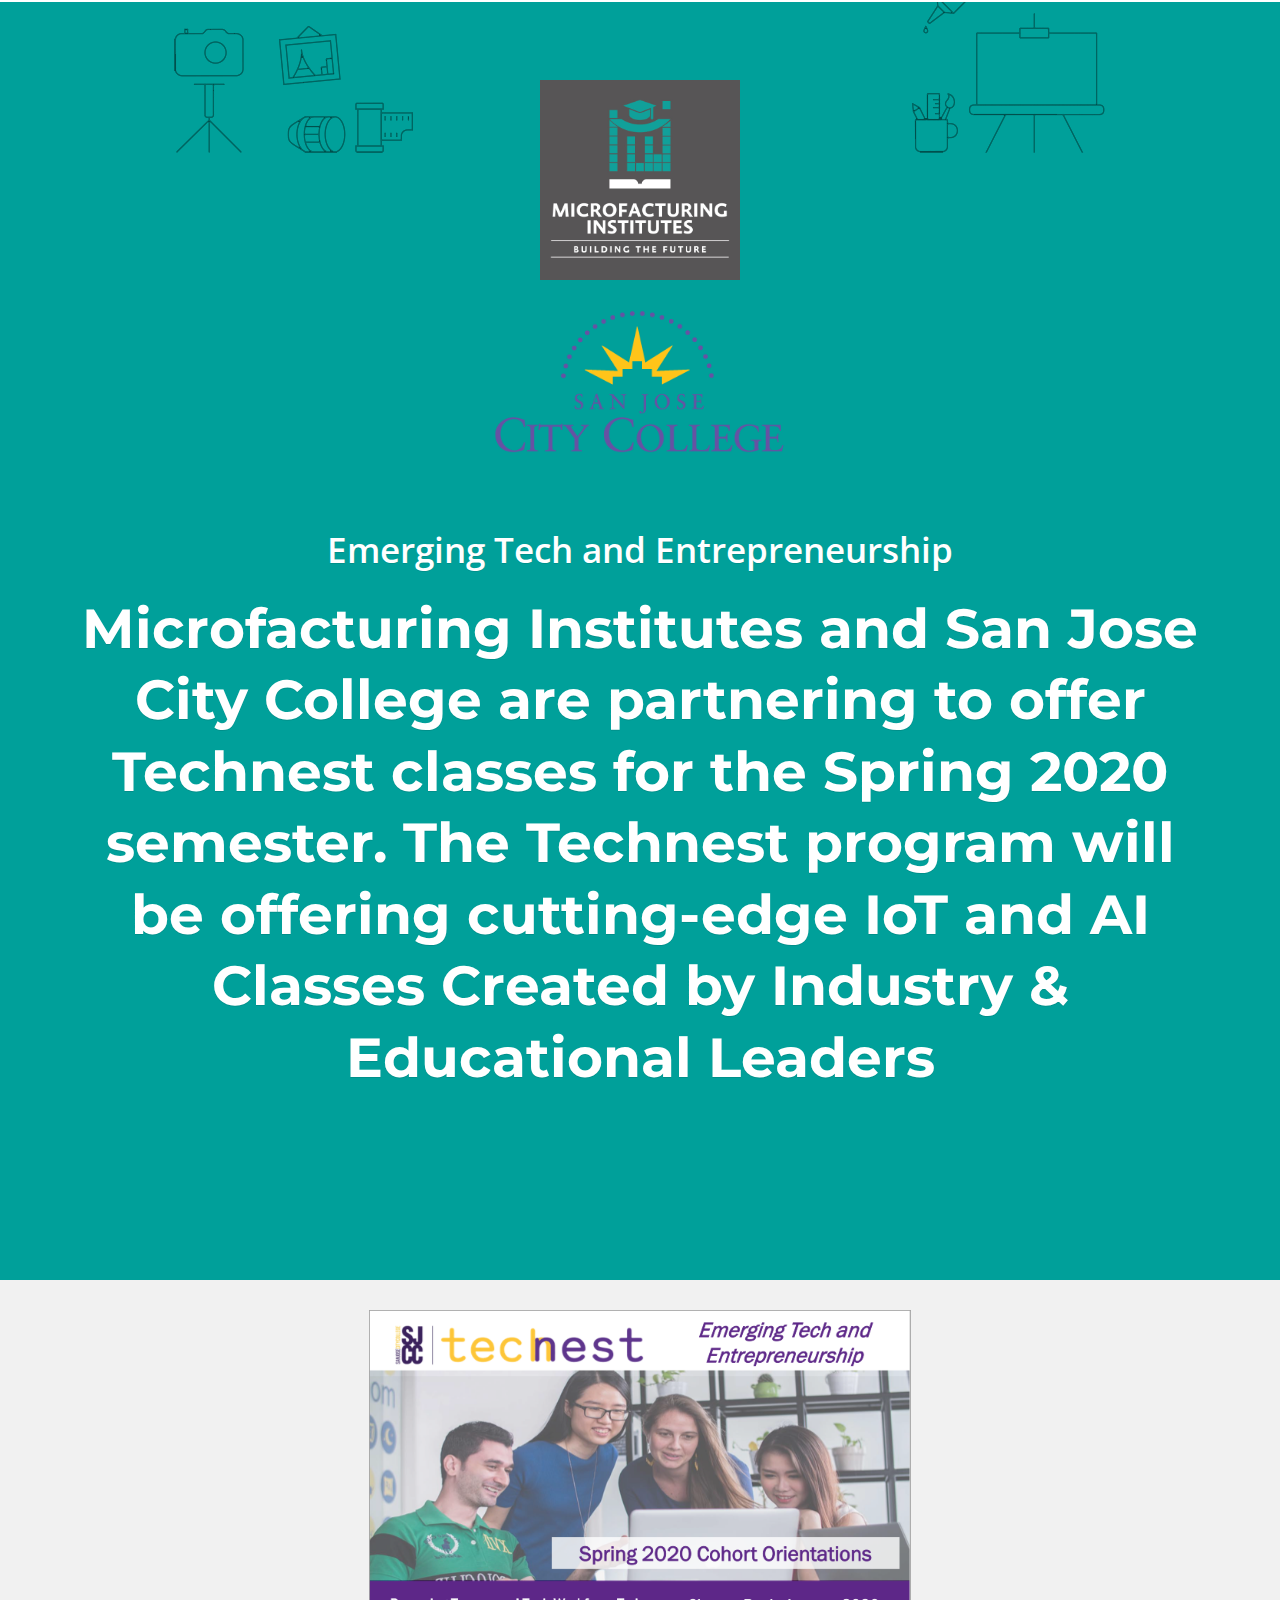
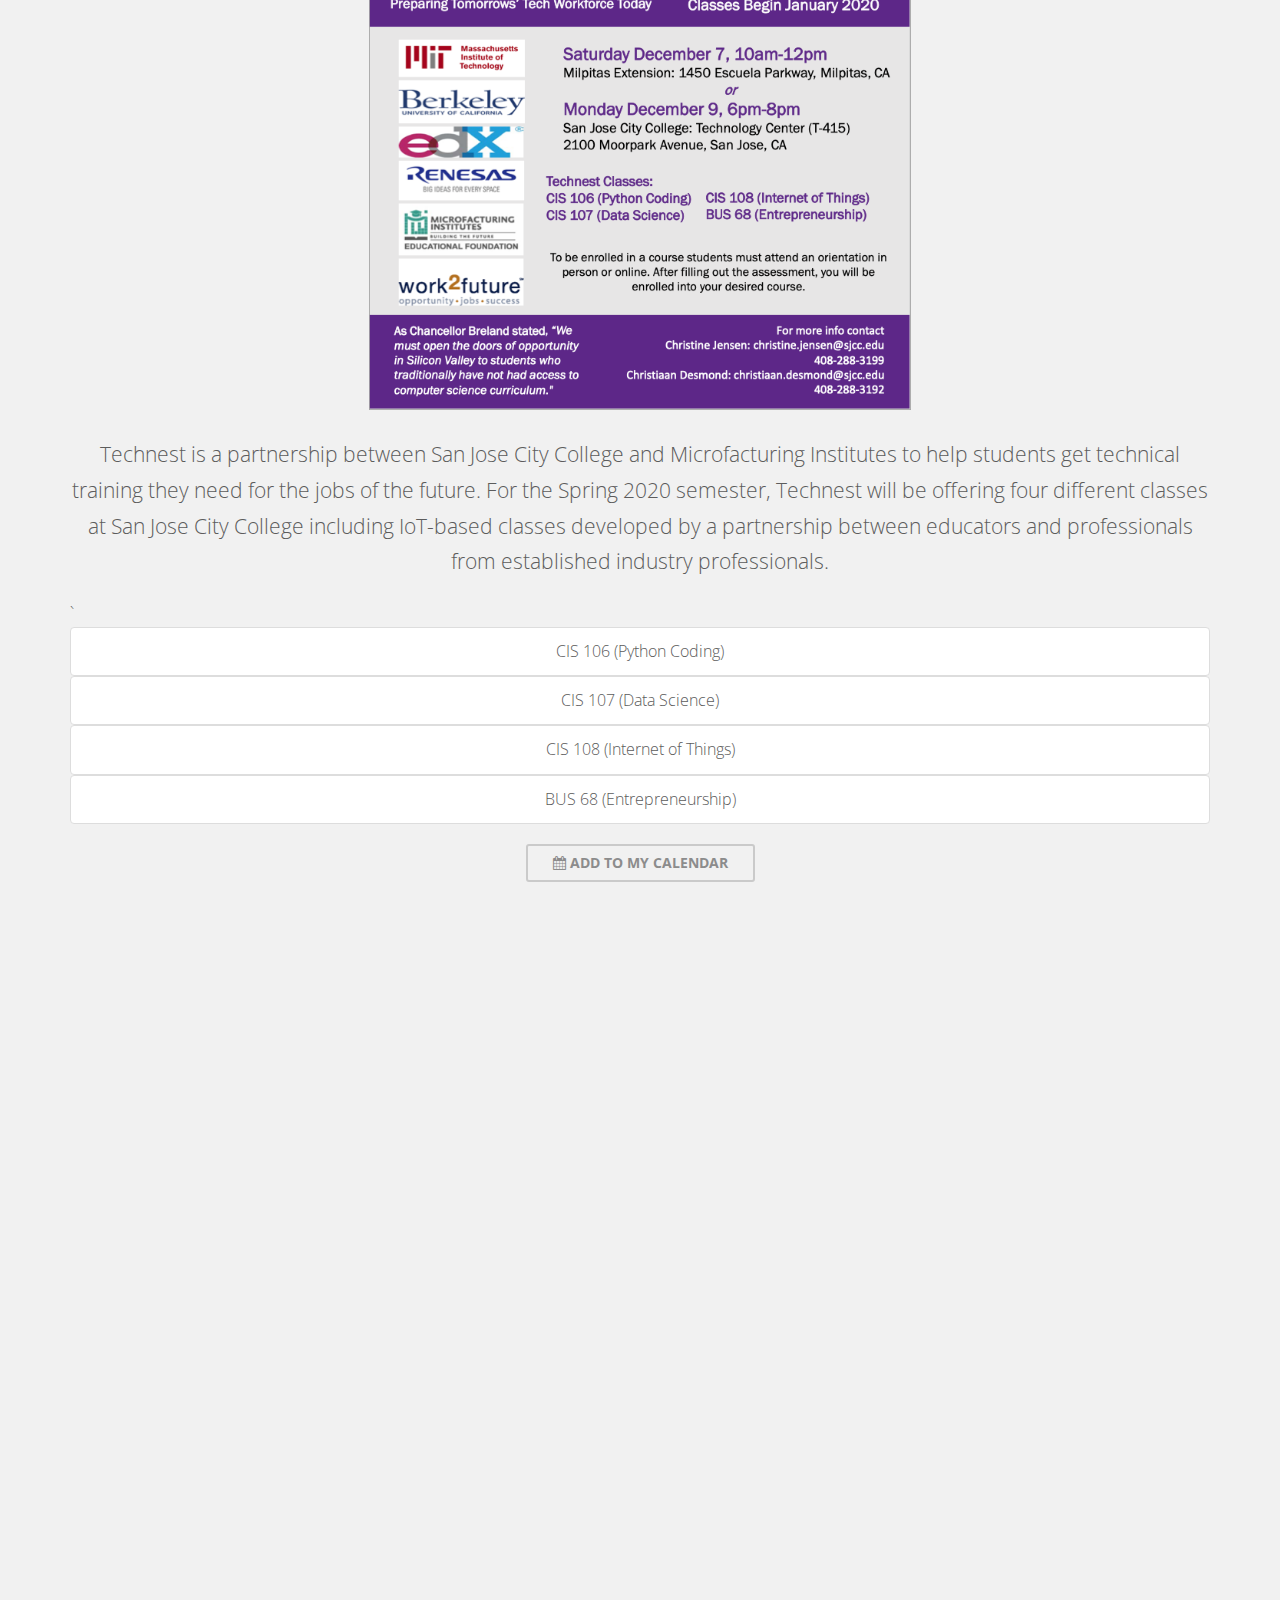
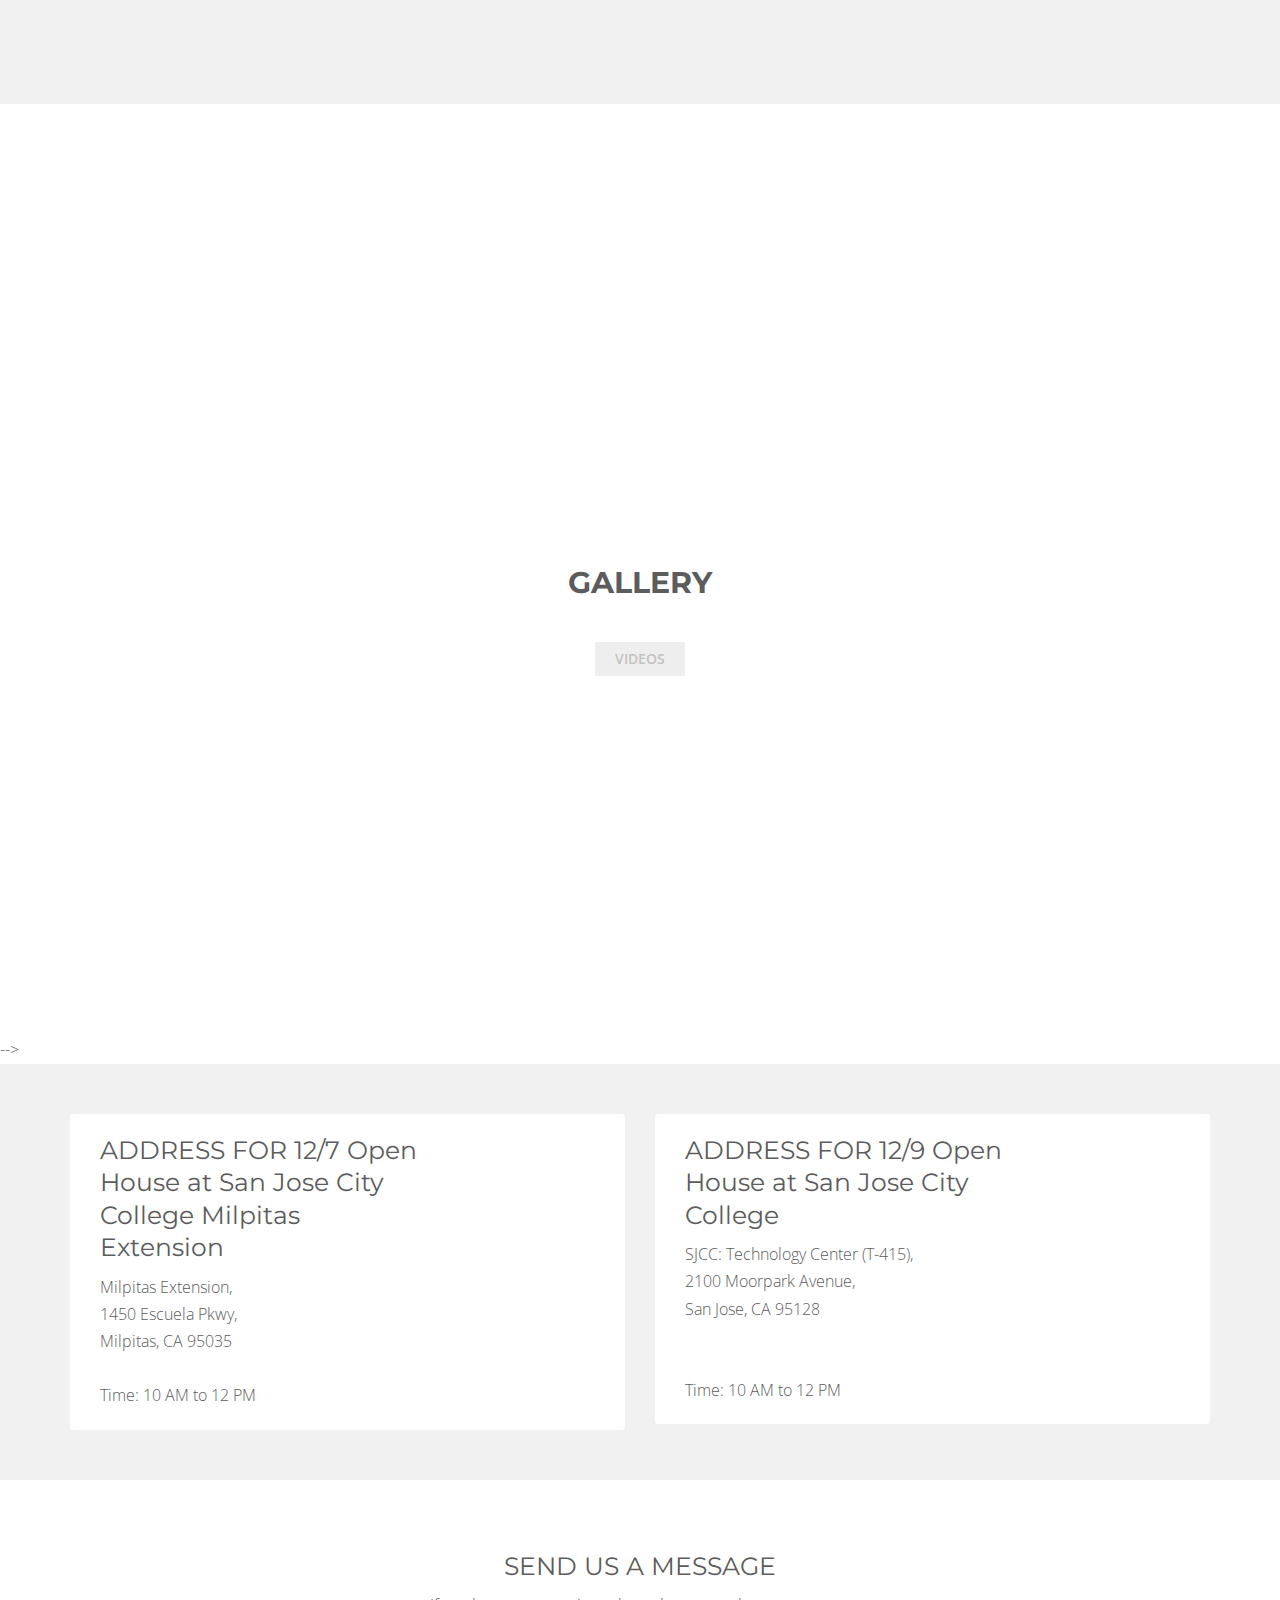
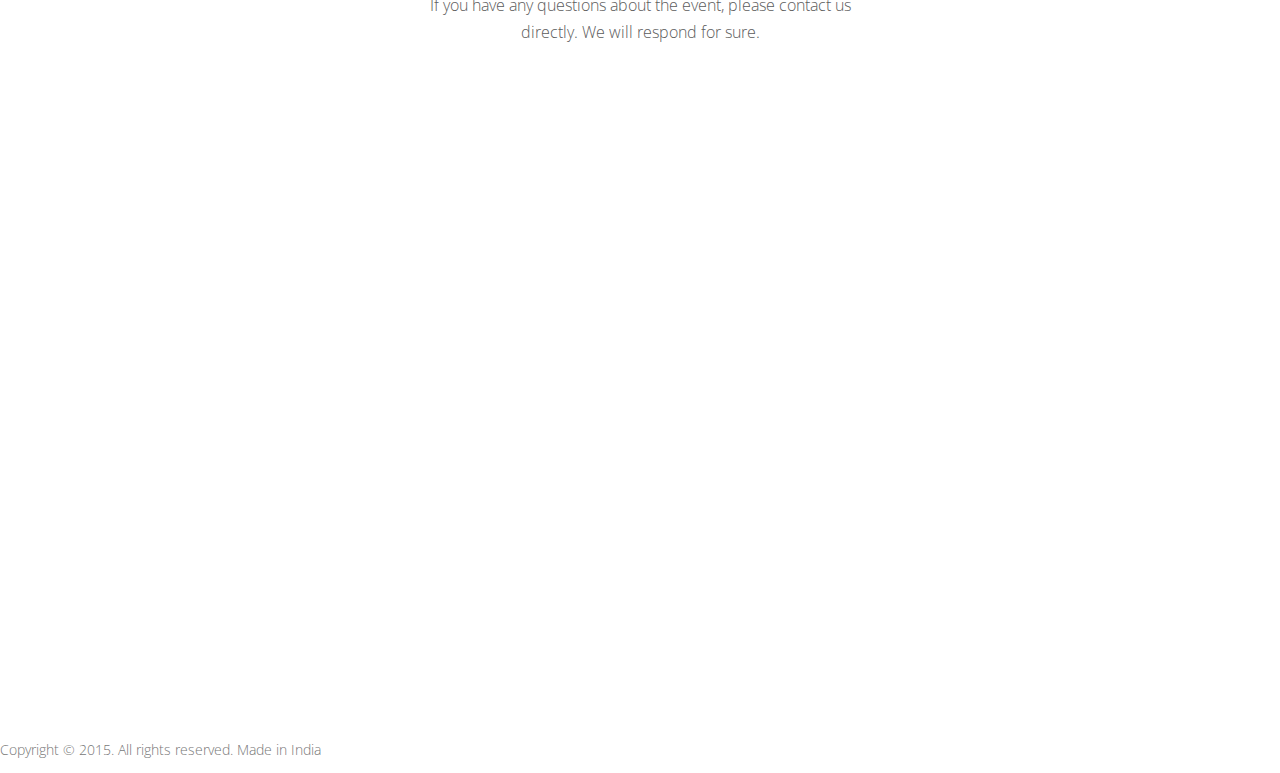
==== HTML/index.html @ b2be32fc "latest commit" ====
<!DOCTYPE html>
<html lang="en">
<!-- 

Page    : index / Gather
Version : 1.0
Author  : Surjith S M
URI     : http://themeforest.net/user/surjithctly

Copyright © All rights Reserved
Surjith S M / @surjithctly

 -->

<head>
    <meta charset="utf-8">
    <meta http-equiv="X-UA-Compatible" content="IE=edge">
    <meta name="viewport" content="width=device-width, initial-scale=1.0, maximum-scale=1.0, user-scalable=no">

    <!-- SEO -->
    <meta name="author" content="Matt Stillman">
    <meta name="description" content="Gather is a responsive Template for Events, Meetups, Conference and other gatherings.">
    <meta name="keywords" content="gather, responsive, event, meetup, template, conference, gather, rsvp, download">

    <!-- Favicons -->
    <link rel="shortcut icon" href="images/favicon.ico">

    <!-- Page Title -->
    <title>Technest Spring 2020</title>

    <!-- Bootstrap -->
    <link href="css/bootstrap.min.css" rel="stylesheet">

    <!-- Custom Google Font : Open Sans & Montserrat -->
    <link href='https://fonts.googleapis.com/css?family=Open+Sans:300,600' rel='stylesheet' type='text/css'>
    <link href='https://fonts.googleapis.com/css?family=Montserrat:400,700' rel='stylesheet' type='text/css'>

    <!-- Plugins -->
    <link href="css/plugins/animate.css" rel="stylesheet">
    <link href="css/plugins/slick.css" rel="stylesheet">
    <link href="css/plugins/magnific-popup.css" rel="stylesheet">
    <link href="css/plugins/font-awesome.css" rel="stylesheet">
    <link href="css/plugins/streamline-icons.css" rel="stylesheet">

    <!-- Event Style -->
    <link href="css/event.css" rel="stylesheet">

    <!-- Color Theme -->
    <!-- Options: green, purple, red, yellow, mint, blue, black  -->
    <link href="css/themes/mi_teal.css" rel="stylesheet">

    <!-- HTML5 shim and Respond.js for IE8 support of HTML5 elements and media queries -->
    <!-- WARNING: Respond.js doesn't work if you view the page via file:// -->
    <!--[if lt IE 9]>
  <script src="js/ie/respond.min.js"></script>
  <![endif]-->

    <!-- Modernizr -->
    <script src="js/modernizr.min.js"></script>
    <!-- Subtle Loading bar -->
    <script src="js/plugins/pace.js"></script>
</head>

<body class="animate-page" data-spy="scroll" data-target="#navbar" data-offset="100">
    <!--Preloader div-->
    <div class="preloader"></div>

    <!-- Fixed navbar -->
    <nav class="navbar navbar-default navbar-fixed-top reveal-menu js-reveal-menu reveal-menu-hidden">
        <div class="container">
            <div class="navbar-header">
                <button type="button" class="navbar-toggle collapsed" data-toggle="collapse" data-target="#navbar" aria-expanded="false" aria-controls="navbar">
                    <span class="sr-only">Toggle navigation</span>
                    <span class="icon-bar"></span>
                    <span class="icon-bar"></span>
                    <span class="icon-bar"></span>
                </button>
                <a class="navbar-brand" href="#"><img src="images/facebook-cover (1).png" height=30 width="auto" alt="microfacturingusa"> </a>
            </div>
            <div id="navbar" class="navbar-collapse collapse">

                <ul class="nav navbar-nav navbar-right">
                    <li class="active"><a href="#top">Home</a></li>
                    <li><a href="#speakers">INSTRUCTORS</a></li>
                    <li><a href="#gallery">Gallery</a></li>
                    <li><a href="#pricing">Pricing</a></li>
                    <li><a href="#sponsors" class="hidden-sm">Partners</a></li>
                    <li><a href="#venue" class="hidden-sm">Venue</a></li>
                    <li><a href="#contact">Contact</a></li>
                </ul>
                </li>
                </ul>
            </div>
            <!--/.nav-collapse -->
        </div>
    </nav>
    <!-- // End Fixed navbar -->

    <header id="top" class="header">
        <div class="container">

            <div class="header_top-bg">
                <div class="logo">
                    <a href="#"><img src="images/mi-logo-hi-res.jpeg" height="200" width="auto" alt="mi-logo"></a>
                    <br>
                    <br>
                    <a href="#"><img src="images/sjcc_logo.png" height="150" width="auto" alt="sjcc-logo"></a>
                </div>
            </div>

            <h3 class="headline-support wow fadeInDown">Emerging Tech and Entrepreneurship</h3>
            <h1 class="headline wow fadeInDown" data-wow-delay="0.1s"> Microfacturing Institutes and San Jose City College are partnering to offer Technest classes for the Spring 2020 semester. The Technest program will be offering cutting-edge IoT and AI Classes Created by Industry & Educational Leaders</h1>

            <div class="when_where wow fadeIn" data-wow-delay="0.4s">
                <a href="https://microfacturingusa.org/wp-content/uploads/2019/11/SJCC_Flyer_TechNest-Spring-2020.pdf">
                    <p class="event_when">Open House: December 7th and December 9th 2019</p>
                </a>
                <p class="event_where">Milpitas, CA (12/7) & San Jose, CA (12/9)</p>
                <a href="https://microfacturingusa.org/wp-content/uploads/2019/11/SJCC_Flyer_TechNest-Spring-2020.pdf">
                    <p class="event_where">For more Open House Info, Click Here</p>
                </a>

            </div>

            <!--<div class="header_bottom-bg">
                <a class="btn btn-default btn-xl wow zoomIn" data-wow-delay="0.3s" href="#" data-toggle="modal" data-target="#register-now">RESERVE MY SEAT</a>
                <p class="cta_urgency wow fadeIn" data-wow-delay="0.5s"><small>Hurry up, Only few seats are available</small></p>
            </div>-->

        </div>
        <!-- end .container -->
    </header>
    <!-- end .header -->

    <!-- 
     Highlight Section
     ====================================== -->

    <section class="highlight">

        <div class="container">
            <div align="center" class="technest-image">
                <img src="images/technest-2020-flyer.png" alt="Technest 2020 Flyer" height="700" width="auto">
            </div>
            <br>
            <p class="lead text-center">Technest is a partnership between San Jose City College and Microfacturing Institutes to help students get technical training they need for the jobs of the future. For the Spring 2020 semester, Technest will be offering four different classes
                at San Jose City College including IoT-based classes developed by a partnership between educators and professionals from established industry professionals.</p>`
            <ul class="list-group">
                <center>
                    <li class="list-group-item">CIS 106 (Python Coding)</li>
                </center>
                <center>
                    <li class="list-group-item">CIS 107 (Data Science)</li>
                </center>
                <center>
                    <li class="list-group-item">CIS 108 (Internet of Things)</li>
                </center>
                <center>
                    <li class="list-group-item">BUS 68 (Entrepreneurship)</li>
                </center>
            </ul>

            <!--<iframe src="images/SJCC_Flyer_TechNest Spring 2020.pdf" width="100%" height="500px">-->
            <!--<div align="center" class="technest-image">
                <img src="images/technest-2020-flyer.png" alt="Technest 2020 Flyer" height="700" width="auto">
            </div>-->


            <!-- end .countdown_wrap -->

            <div class="text-center">

                <!-- Add to Calendar Plugin. 
                     For Customization, Visit https://addtocalendar.com/ -->

                <span class="addtocalendar atc-style-theme">
                <a class="atcb-link"><i class="fa fa-calendar"> </i> Add to My Calendar</a>
                  <var class="atc_event">
                      <var class="atc_date_start">2019-12-07 10:00:00</var>
                      <var class="atc_date_end">2016-05-04 12:00:00</var>
                      <var class="atc_timezone">America/California</var>
                      <var class="atc_title">Gather Event template</var>
                      <var class="atc_description">Gather is a responsive event template with many awesome features including add to my calendar feature. Awesome. huh?</var>
                      <var class="atc_location">Milpitas, California</var>
                      <var class="atc_organizer">Lena Tran</var>
                      <var class="atc_organizer_email">Lena.Tran@sjcc.edu</var>
                  </var>
               </span>

            </div>

        </div>
        <!-- end .container -->

    </section>
    <!-- end section.highlight -->

    <!-- 
     Our Speakers
     ====================================== -->
    <section class="highlight accommodation">

        <div class="container">
            <div class="section-title wow fadeInUp">
                <h4>Classes Offered - IoT</h4>
                <p>The following classes will be offered in January 2020 as a part of CIS 108</p>
            </div>

            <div class="row">
                <div class="col-sm-6 col-md-4">
                    <div class="thumbnail wow fadeInUp">
                        <img src="images/stock_photo_intelligent_lighting.jpeg" alt="Intelligent Lighting">
                        <div class="caption">
                            <h6 class="caption-title">Intelligent Lighting</h6>
                            <p class="caption-text">This 14-week course hybrid classroom/online course will teach students the fundamentals of <b>intelligent lighting</b> and other <b>IoT</b> concepts such as: <b> hardware</b>, <b> software</b>, <b>programming</b>, <b>communication protocols</b>,
                                and <b>lighting</b> itself. After learning these concepts, students will be able to create their own<b> cloud-based intelligent lighting infrastructure</b> that will interact with a website created on <b>Amazon Web Services</b>                                </p>
                            <p class="text-center"><a href="#" class="btn btn-outline" role="button">Register for Class</a> </p>
                        </div>
                    </div>
                </div>
                <div class="col-sm-6 col-md-4">
                    <div class="thumbnail wow fadeInUp" data-wow-delay="0.3s">
                        <img src="images/stock_photo_environmental_sensing.jpeg" alt="Environmental Sensing">
                        <div class="caption">
                            <h6 class="caption-title">IoT - Environmental Sensing</h6>
                            <p class="caption-text">This 14-week course hybrid classroom/online course will teach students the basics of how <b>Internet of Things (IoT)</b> technology has expanded to over <b>70 billion</b> devices that are connected to the internet today. With
                                the exponential rise of <b>IoT</b> technology in modern society, this class will explain and demonstrate <b>IoT</b> hardware componets and show students the ways that <b>sensors</b> can be used for practical purposes like
                                <b>environmental sensing</b>.</p>
                            <p class="text-center"><a href="#" class="btn btn-outline" role="button">Register for Class</a> </p>
                        </div>
                    </div>
                </div>
                <div class="col-sm-6 col-sm-offset-3 col-md-4 col-md-offset-0">
                    <div class="thumbnail wow fadeInUp" data-wow-delay="0.6s">
                        <img src="images/money_iot_stock_photo.jpeg" alt="Making Money With IoT">
                        <div class="caption">
                            <h6 class="caption-title">Making Money With IoT</h6>
                            <p class="caption-text">This 14-week course hybrid classroom/online course will teach students the ways that <b>IoT</b> sensors can be used to create revenue as a part of the <b>Agricultural Economy</b>, the <b>Industrial Economy</b>, and the <b>Data Economy</b>.
                                Students who take this course will have a much better understanding of how <b>IoT</b> technology can better prepare them for high-tech jobs of the future.</p>
                            <p class="text-center"><a href="#" class="btn btn-outline" role="button">Register for Class</a> </p>
                        </div>
                    </div>
                </div>
            </div>

        </div>
        <!-- end .container -->
    </section>

    <section class="speakers" id="speakers">
        <div class="container">

            <div class="section-title wow fadeInUp">
                <h4>OUR INSTRUCTORS</h4>
            </div>

            <div align="center" class="speaker-slider">

                <div class="speaker-info wow fadeIn" data-wow-delay="0s">
                    <img src="images/Lawson.png" height="150" width="150" alt="avatar" class="img-responsive center-block">
                    <p>Cecil Lawson</p>
                    <span>San Jose City College</span>
                </div>
                <!-- end .speaker-info -->

                <div class="speaker-info wow fadeIn" data-wow-delay="0.1s">
                    <img src="images/Dan.jpg" height="127" width="127" alt="avatar" class="img-responsive center-block">
                    <p>Dan Nobbe</p>
                    <span>Microfacturing Institutes</span>
                </div>
                <!-- end .speaker-info -->

                <div class="speaker-info wow fadeIn" data-wow-delay="0.2s">
                    <img src="images/rudi.jpg" height="130" width="130" alt="avatar" class="img-responsive center-block">
                    <p>Rudi Hechfellner</p>
                    <span>Renesas</span>
                </div>
                <!-- end .speaker-info -->

                <div class="speaker-info wow fadeIn" data-wow-delay="0.3s">
                    <img src="images/jitesh.jpg" height="130" width="130" alt="avatar" class="img-responsive center-block">
                    <p>Jitesh Shah</p>
                    <span>Renesas</span>
                </div>
                <!-- end .speaker-info -->

            </div>

        </div>
        <!-- end .container -->
    </section>
    <!-- end section.speakers -->

    <!-- 
     Our Schedule
     ====================================== -->

    <!-- Tab panes -->


    </div>
    <!-- end .container -->
    <!--</section>-->
    <!-- end section.gallery -->

    <!-- 
     Accommodation
     ====================================== -->


    <!-- end section.accommodation -->
    <div class="tab-content">
        <div role="tabpanel" class="tab-pane active" id="day1">

            <section class="gallery" id="gallery">
                <div class="container">
                    <div class="section-title">
                        <h4>GALLERY</h4>
                    </div>

                    <div class="nav-center bottom-space-lg">
                        <!-- Nav tabs -->
                        <ul class="nav nav-pills" role="tablist">
                            <!--<li role="presentation" class="active"><a href="#photo-gallery" aria-controls="photo-gallery" role="tab" data-toggle="tab">Photos</a></li>-->
                            <li role="presentation"><a href="#video-gallery" aria-controls="video-gallery" role="tab" data-toggle="tab">Videos</a></li>
                            <!-- <li role="presentation"><a href="#day3" aria-controls="messages" role="tab" data-toggle="tab">Day Three</a></li> -->
                        </ul>

                    </div>

                    <!-- Tab panes -->
                    <div class="tab-content">

                        <!-- end .tabpanel -->

                        <div role="tabpanel" class="tab-pane" id="video-gallery">

                            <div class="row">
                                <div class="col-sm-12 col-md-10 col-md-offset-1 col-lg-8 col-lg-offset-2 text-center media-video">
                                    <div class="video-wrapper">

                                        <iframe width="560" height="315" src="https://www.youtube.com/embed/qMvYg_xVcQo" frameborder="0" allow="accelerometer; autoplay; encrypted-media; gyroscope; picture-in-picture" allowfullscreen></iframe>

                                        <!--<iframe width="640" height="360" src="https://player.vimeo.com/video/119217423?color=3d96d2&amp;title=0&amp;badge=0&amp;byline=0&amp;portrait=0" allowfullscreen=""></iframe>-->
                                    </div>
                                </div>
                            </div>
                            <div class="media-thumb">
                                <div class="row">
                                    <div class="col-xs-6 col-sm-3 play-video" data-video-url="https://www.youtube.com/watch?v=uZoS3Nv0eUg"> <img src="http://i3.ytimg.com/vi/uZoS3Nv0eUg/maxresdefault.jpg" class="img-responsive center-block" alt="media">
                                        <p>Wireless Technology</p>
                                    </div>
                                    <div class="col-xs-6 col-sm-3 play-video" data-video-url="https://www.youtube.com/watch?v=9nPIzyV1mW0"> <img src="http://i3.ytimg.com/vi/9nPIzyV1mW0/maxresdefault.jpg" class="img-responsive center-block" alt="media">
                                        <p>Lighting Terminology</p>
                                    </div>
                                    <div class="col-xs-6 col-sm-3 play-video" data-video-url="https://www.youtube.com/watch?v=cXQrbxD9_Ng"> <img src="http://i3.ytimg.com/vi/cXQrbxD9_Ng/maxresdefault.jpg" class="img-responsive center-block" alt="media">
                                        <p>The Future of Jobs</p>
                                    </div>
                                    <div class="col-xs-6 col-sm-3 play-video" data-video-url="https://www.youtube.com/watch?v=v41MshH_faY"> <img src="http://i3.ytimg.com/vi/v41MshH_faY/maxresdefault.jpg" class="img-responsive center-block" alt="media">
                                        <p>Lighting in the Supermarket/p>
                                    </div>
                                </div>
                                <!-- // end row -->
                            </div>
                            <!--  // end .media-thumb -->
                        </div>
                        <!-- // end tab-pane -->
                    </div>
                    <!-- end .tab-content -->


                    <!--  
     Our Sponsors
     ====================================== -->

                    <section class="sponsors" id="sponsors">

                        <div class="container">
                            <div class="section-title wow fadeInUp">
                                <h4>PARTNERS</h4>
                                <p>Technest classes are made possible by a partnership with the following schools, companies, and organizations</p>
                            </div>

                            <div class="sponsor-slider wow bounceIn">
                                <div><img src="images/sponsor_1.png" class="img-responsive center-block" alt="sponsor"> </div>
                                <div><img src="images/sponsor_2.png" class="img-responsive center-block" alt="sponsor"> </div>
                                <div><img src="images/sponsor_3.png" class="img-responsive center-block" alt="sponsor"> </div>
                                <div><img src="images/sponsor_4.png" class="img-responsive center-block" alt="sponsor"> </div>
                                <div><img src="images/sponsor_1.png" class="img-responsive center-block" alt="sponsor"> </div>
                                <div><img src="images/sponsor_2.png" class="img-responsive center-block" alt="sponsor"> </div>
                                <div><img src="images/sponsor_3.png" class="img-responsive center-block" alt="sponsor"> </div>
                                <div><img src="images/sponsor_4.png" class="img-responsive center-block" alt="sponsor"> </div>
                            </div>
                        </div>
                        <!-- end .container -->
                    </section>
                    <!-- end section.sponsors -->
                </div>

            </section>-->
            <!-- ::: END MAP ::: -->

            <!-- 
     Contact us
     ====================================== -->

            <div class="highlight">
                <div class="container">

                    <div class="row">
                        <div class="col-sm-6">
                            <div class="contact-box">
                                <img src="images/location-icon.png" alt="location icon" class="wow zoomIn">
                                <h5>ADDRESS FOR 12/7 Open House at San Jose City College Milpitas Extension </h5>
                                <p>Milpitas Extension,
                                    <br>1450 Escuela Pkwy,
                                    <br>Milpitas, CA 95035
                                    <br>
                                    <br>Time: 10 AM to 12 PM</p>
                            </div>
                        </div>
                        <div class="col-sm-6">
                            <div class="contact-box">
                                <img src="images/location-icon.png" alt="location icon" class="wow zoomIn">
                                <h5>ADDRESS FOR 12/9 Open House at San Jose City College</h5>
                                <p>SJCC: Technology Center (T-415),
                                    <br>2100 Moorpark Avenue,
                                    <br>San Jose, CA 95128
                                    <br>
                                    <br>
                                    <br>Time: 10 AM to 12 PM</p>
                            </div>
                            <!--<div class="contact-box">
                            <img src="images/email-icon.png" alt="email icon" class="wow zoomIn" data-wow-delay="0.3s">
                            <h5>CONTACT</h5>
                            <p><a href="mailto:gather@eventwebsite.com">gather@eventwebsite.com</a>
                                <br> <a href="mailto:matt.stillman@microfacturingusa.org">sponsor@thisevent.com</a>
                                <br>
                                <br> +1 400 253 1800
                                <br> +33 230 58 5420
                            </p>
                        </div>-->
                        </div>
                    </div>
                    <!--  // end .row -->
                </div>
            </div>
            <!-- //  end .highlight -->



            <div class="container" id="contact">
                <div class="section-title">
                    <h5>SEND US A MESSAGE</h5>
                    <p>If you have any questions about the event, please contact us directly. We will respond for sure.</p>
                </div>

                <div class="contact-form bottom-space-xl wow fadeInUp">

                    <form action="php/contact.php" id="phpcontactform" method="POST">
                        <div class="row">

                            <div class="col-md-6 col-md-offset-3">

                                <div class="row">

                                    <div class="col-sm-6">
                                        <div class="form-group">
                                            <label>First Name</label>
                                            <input type="text" class="form-control" name="first_name" placeholder="First Name" required>

                                        </div>

                                    </div>
                                    <div class="col-sm-6">
                                        <div class="form-group">
                                            <label>Last Name</label>
                                            <input type="text" class="form-control" name="last_name" placeholder="last name" required>
                                        </div>
                                    </div>
                                </div>

                                <div class="form-group">
                                    <label>Email ID</label>
                                    <input type="email" class="form-control" name="email" placeholder="Email Address" required>
                                </div>
                                <div class="form-group">
                                    <label>Phone Number</label>
                                    <input type="text" class="form-control" name="phone" placeholder="Phone Number" required>
                                </div>

                                <div class="form-group">
                                    <label>Your Message</label>
                                    <textarea class="form-control" name="message" rows="6" placeholder="Enter your message here" required> </textarea>
                                </div>

                                <div class="text-center top-space">
                                    <button type="submit" class="btn btn-success btn-block btn-lg" id="js-contact-btn">Send Message</button>
                                    <div id="js-contact-result" data-success-msg="Form submitted successfully." data-error-msg="Oops. Something went wrong."></div>
                                </div>

                            </div>
                        </div>
                    </form>
                </div>

            </div>
            <!-- // end .container -->

            <!-- 
     Footer Call to Action
     ====================================== -->

            <div align="center" class="social-icons">
                <a href="#" class="wow zoomIn" data-wow-delay="0.2s"> <i class="fa fa-facebook"></i> </a>
                <a href="#" class="wow zoomIn" data-wow-delay="0.4s"> <i class="fa fa-linkedin"></i> </a>
                <a href="#" class="wow zoomIn" data-wow-delay="0.4s"> <i class="fa fa-instagram"></i> </a>
            </div>
            <p> <small class="text-muted">Copyright © 2015. All rights reserved. Made in India</small></p>

            </footer>

            <a href="#top" class="back_to_top"><img src="images/back_to_top.png" alt="back to top"></a>

            <!-- 
     Registration Popup (PAYPAL)
     ====================================== -->

            <div class="modal fade" id="register-now" tabindex="-1" role="dialog" aria-labelledby="register-now-label">
                <div class="modal-dialog modal-sm" role="document">
                    <div class="modal-content">
                        <div class="modal-header">
                            <button type="button" class="close" data-dismiss="modal" aria-label="Close"><span aria-hidden="true">&times;</span></button>
                            <h4 class="modal-title text-center" id="register-now-label">Event Registration
                            </h4>
                        </div>
                        <div class="modal-body">

                            <div class="registration-form">

                                <!-- Testing Paypal? Change Paypal URL to https://www.sandbox.paypal.com/cgi-bin/webscr If you are testing -->

                                <form action="https://www.paypal.com/cgi-bin/webscr" method="POST" target="_top" id="paypal-regn">

                                    <div class="row">

                                        <div class="col-sm-6">
                                            <div class="form-group">
                                                <label>First Name</label>
                                                <input type="text" class="form-control" name="first_name" placeholder="First Name" required>

                                            </div>

                                        </div>
                                        <div class="col-sm-6">
                                            <div class="form-group">
                                                <label>Last Name</label>
                                                <input type="text" class="form-control" name="last_name" placeholder="last name" required>
                                            </div>
                                        </div>
                                    </div>

                                    <div class="form-group">
                                        <label>Email ID</label>
                                        <input type="email" class="form-control" name="email" placeholder="Email Address" required>
                                    </div>

                                    <div class="row">

                                        <div class="col-sm-7">

                                            <div class="form-group">
                                                <label>Choose a Pass</label>
                                                <select class="form-control" name="os0" required>
                                            <option value="">Choose...</option>
                                            <option value="Silver Pass">Silver Pass $49.00 USD</option>
                                            <option value="Gold Pass">Gold Pass $99.00 USD</option>
                                            <option value="VIP Pass">VIP Pass $149.00 USD</option>
                                        </select>
                                            </div>
                                        </div>
                                        <div class="col-sm-5">

                                            <div class="form-group">
                                                <label>No. of Seats</label>
                                                <select class="form-control" name="quantity" required>
                                            <option value="">Choose...</option>
                                            <option value="1">1 seat</option>
                                            <option value="2">2 seats</option>
                                            <option value="3">3 seats</option>
                                        </select>
                                            </div>

                                        </div>

                                    </div>
                                    <div class="form-group">
                                        <div class="checkbox">
                                            <label>
                                        <input type="checkbox" name="agree" required> I agree to the <a href="#">Terms</a> and <a href="#">Privacy Policy</a>
                                    </label>
                                        </div>
                                    </div>

                                    <!-- 
                            Paypal Hidden Fields
                            ====================================== -->

                                    <!-- Customization Guide : http://bit.ly/papyal_dev_html_guide/ -->
                                    <!-- Paypal Form customization is not included in the Support Scope. Sorry. -->
                                    <!-- Change values inside value="" only -->

                                    <input type="hidden" name="cmd" value="_xclick">
                                    <!-- Your Paypal email to receive funds -->
                                    <input type="hidden" name="business" value="surjithctly@gmail.com">
                                    <input type="hidden" name="lc" value="US">
                                    <!-- Product Name -->
                                    <input type="hidden" name="item_name" value="Gather Event Pass">
                                    <!-- Label for Pass -->
                                    <input type="hidden" name="on0" value="Pass">
                                    <input type="hidden" name="button_subtype" value="services">
                                    <input type="hidden" name="no_note" value="1">
                                    <!-- Your Paypal currency -->
                                    <input type="hidden" name="currency_code" value="USD">
                                    <input type="hidden" name="bn" value="Event_BuyNow_WPS_IN">
                                    <!-- Pricing One Text (Should Match above form) -->
                                    <input type="hidden" name="option_select0" value="Silver Pass">
                                    <!-- Pricing One Amount (Should Match above form) -->
                                    <input type="hidden" name="option_amount0" value="49.00">
                                    <!-- Pricing One Text (Should Match above form) -->
                                    <input type="hidden" name="option_select1" value="Gold Pass">
                                    <!-- Pricing One Amount (Should Match above form) -->
                                    <input type="hidden" name="option_amount1" value="99.00">
                                    <!-- Pricing One Text (Should Match above form) -->
                                    <input type="hidden" name="option_select2" value="VIP Pass">
                                    <!-- Pricing One Amount (Should Match above form) -->
                                    <input type="hidden" name="option_amount2" value="149.00">
                                    <input type="hidden" name="option_index" value="0">
                                    <!-- Verify Paypal Payment - URL of PHP file. -->
                                    <!-- You have to give the Same URL also in Paypal => Profile => Selling Tools => IPN => Notfication URL -->
                                    <input type="hidden" name="notify_url" value="http://demo.web3canvas.com/themeforest/gather/php/verify-ipn.php">
                                    <!-- Payment Success Return page -->
                                    <input type="hidden" name="return" value="http://demo.web3canvas.com/themeforest/gather/success.html">
                                    <!-- Payment Cancel Return page -->
                                    <input type="hidden" name="cancel_return" value="http://demo.web3canvas.com/themeforest/gather/index.html">

                                    <!-- ./ End Paypal Hidden Fields -->

                                    <div class="text-center top-space">
                                        <button type="submit" id="reserve-btn" class="btn btn-success btn-lg">Reserve my Seat</button>

                                        <!-- Paypal Tracking Pixel. Do not remove -->
                                        <img alt="" src="https://www.paypalobjects.com/en_US/i/scr/pixel.gif" width="1" height="1">
                                    </div>

                                </form>

                            </div>

                        </div>

                    </div>
                </div>
            </div>

            <!-- 
     Javascripts : Nerd Stuff :)
     ====================================== -->

            <!-- jQuery Library -->
            <script src="js/jquery.min.js"></script>

            <!-- Bootstrap JS -->
            <script src="js/bootstrap.min.js"></script>

            <!-- 3rd party Plugins -->
            <script src="js/plugins/countdown.js"></script>
            <script src="js/plugins/wow.js"></script>
            <script src="js/plugins/slick.js"></script>
            <script src="js/plugins/magnific-popup.js"></script>
            <script src="js/plugins/validate.js"></script>
            <script src="js/plugins/appear.js"></script>
            <script src="js/plugins/count-to.js"></script>
            <script src="js/plugins/nicescroll.js"></script>

            <!-- Google Map -->
            <script src="http://maps.google.com/maps/api/js?sensor=false"></script>
            <script src="js/plugins/infobox.js"></script>
            <script src="js/plugins/google-map.js"></script>
            <script src="js/plugins/directions.js"></script>

            <!-- JS Includes -->
            <script src="js/includes/subscribe.js"></script>
            <script src="js/includes/contact_form.js"></script>

            <!-- Main Script -->
            <script src="js/main.js"></script>

</body>

</html>
---- HTML/css/plugins/streamline-icons.css ----
@charset "UTF-8";
@font-face {
    font-family: "streamline";
    src: url("../../fonts/streamline.eot");
    src: url("../../fonts/streamline.eot?#iefix") format("embedded-opentype"), url("../../fonts/streamline.woff") format("woff"), url("../../fonts/streamline.ttf") format("truetype"), url("../../fonts/streamline.svg#streamline") format("svg");
    font-weight: normal;
    font-style: normal;
}

[data-icon]:before {
    font-family: "streamline" !important;
    content: attr(data-icon);
    font-style: normal !important;
    font-weight: normal !important;
    font-variant: normal !important;
    text-transform: none !important;
    speak: none;
    line-height: 1;
    -webkit-font-smoothing: antialiased;
    -moz-osx-font-smoothing: grayscale;
}

[class^="icon-"]:before,
[class*=" icon-"]:before {
    font-family: "streamline" !important;
    font-style: normal !important;
    font-weight: normal !important;
    font-variant: normal !important;
    text-transform: none !important;
    speak: none;
    line-height: 1;
    -webkit-font-smoothing: antialiased;
    -moz-osx-font-smoothing: grayscale;
}

.icon-armchair-chair-streamline:before {
    content: "a";
}

.icon-arrow-streamline-target:before {
    content: "b";
}

.icon-backpack-streamline-trekking:before {
    content: "c";
}

.icon-bag-shopping-streamline:before {
    content: "d";
}

.icon-barbecue-eat-food-streamline:before {
    content: "e";
}

.icon-barista-coffee-espresso-streamline:before {
    content: "f";
}

.icon-bomb-bug:before {
    content: "g";
}

.icon-book-dowload-streamline:before {
    content: "h";
}

.icon-book-read-streamline:before {
    content: "i";
}

.icon-browser-streamline-window:before {
    content: "j";
}

.icon-brush-paint-streamline:before {
    content: "k";
}

.icon-bubble-comment-streamline-talk:before {
    content: "l";
}

.icon-bubble-love-streamline-talk:before {
    content: "m";
}

.icon-caddie-shop-shopping-streamline:before {
    content: "n";
}

.icon-caddie-shopping-streamline:before {
    content: "o";
}

.icon-camera-photo-polaroid-streamline:before {
    content: "p";
}

.icon-camera-photo-streamline:before {
    content: "q";
}

.icon-camera-streamline-video:before {
    content: "r";
}

.icon-chaplin-hat-movie-streamline:before {
    content: "s";
}

.icon-chef-food-restaurant-streamline:before {
    content: "t";
}

.icon-clock-streamline-time:before {
    content: "u";
}

.icon-cocktail-mojito-streamline:before {
    content: "v";
}

.icon-coffee-streamline:before {
    content: "w";
}

.icon-computer-imac:before {
    content: "x";
}

.icon-computer-imac-2:before {
    content: "y";
}

.icon-computer-macintosh-vintage:before {
    content: "z";
}

.icon-computer-network-streamline:before {
    content: "A";
}

.icon-computer-streamline:before {
    content: "B";
}

.icon-cook-pan-pot-streamline:before {
    content: "C";
}

.icon-crop-streamline:before {
    content: "D";
}

.icon-crown-king-streamline:before {
    content: "E";
}

.icon-danger-death-delete-destroy-skull-stream:before {
    content: "F";
}

.icon-dashboard-speed-streamline:before {
    content: "G";
}

.icon-database-streamline:before {
    content: "H";
}

.icon-delete-garbage-streamline:before {
    content: "I";
}

.icon-design-graphic-tablet-streamline-tablet:before {
    content: "J";
}

.icon-design-pencil-rule-streamline:before {
    content: "K";
}

.icon-diving-leisure-sea-sport-streamline:before {
    content: "L";
}

.icon-drug-medecine-streamline-syringue:before {
    content: "M";
}

.icon-earth-globe-streamline:before {
    content: "N";
}

.icon-eat-food-fork-knife-streamline:before {
    content: "O";
}

.icon-eat-food-hotdog-streamline:before {
    content: "P";
}

.icon-edit-modify-streamline:before {
    content: "Q";
}

.icon-email-mail-streamline:before {
    content: "R";
}

.icon-envellope-mail-streamline:before {
    content: "S";
}

.icon-eye-dropper-streamline:before {
    content: "T";
}

.icon-factory-lift-streamline-warehouse:before {
    content: "U";
}

.icon-first-aid-medecine-shield-streamline:before {
    content: "V";
}

.icon-food-ice-cream-streamline:before {
    content: "W";
}

.icon-frame-picture-streamline:before {
    content: "X";
}

.icon-grid-lines-streamline:before {
    content: "Y";
}

.icon-handle-streamline-vector:before {
    content: "Z";
}

.icon-happy-smiley-streamline:before {
    content: "0";
}

.icon-headset-sound-streamline:before {
    content: "1";
}

.icon-home-house-streamline:before {
    content: "2";
}

.icon-ibook-laptop:before {
    content: "3";
}

.icon-ink-pen-streamline:before {
    content: "4";
}

.icon-ipad-streamline:before {
    content: "5";
}

.icon-iphone-streamline:before {
    content: "6";
}

.icon-ipod-mini-music-streamline:before {
    content: "7";
}

.icon-ipod-music-streamline:before {
    content: "8";
}

.icon-ipod-streamline:before {
    content: "9";
}

.icon-japan-streamline-tea:before {
    content: "!";
}

.icon-laptop-macbook-streamline:before {
    content: "\"";
}

.icon-like-love-streamline:before {
    content: "#";
}

.icon-link-streamline:before {
    content: "$";
}

.icon-lock-locker-streamline:before {
    content: "%";
}

.icon-locker-streamline-unlock:before {
    content: "&";
}

.icon-macintosh:before {
    content: "'";
}

.icon-magic-magic-wand-streamline:before {
    content: "(";
}

.icon-magnet-streamline:before {
    content: ")";
}

.icon-man-people-streamline-user:before {
    content: "*";
}

.icon-map-pin-streamline:before {
    content: "+";
}

.icon-map-streamline-user:before {
    content: ",";
}

.icon-micro-record-streamline:before {
    content: "-";
}

.icon-monocle-mustache-streamline:before {
    content: ".";
}

.icon-music-note-streamline:before {
    content: "/";
}

.icon-music-speaker-streamline:before {
    content: ":";
}

.icon-notebook-streamline:before {
    content: ";";
}

.icon-paint-bucket-streamline:before {
    content: "<";
}

.icon-painting-pallet-streamline:before {
    content: "=";
}

.icon-painting-roll-streamline:before {
    content: ">";
}

.icon-pen-streamline:before {
    content: "?";
}

.icon-pen-streamline-1:before {
    content: "@";
}

.icon-pen-streamline-2:before {
    content: "[";
}

.icon-pen-streamline-3:before {
    content: "]";
}

.icon-photo-pictures-streamline:before {
    content: "^";
}

.icon-picture-streamline:before {
    content: "_";
}

.icon-picture-streamline-1:before {
    content: "`";
}

.icon-receipt-shopping-streamline:before {
    content: "{";
}

.icon-remote-control-streamline:before {
    content: "|";
}

.icon-settings-streamline:before {
    content: "}";
}

.icon-settings-streamline-1:before {
    content: "~";
}

.icon-settings-streamline-2:before {
    content: "\\";
}

.icon-shoes-snickers-streamline:before {
    content: "\e000";
}

.icon-speech-streamline-talk-user:before {
    content: "\e001";
}

.icon-stamp-streamline:before {
    content: "\e002";
}

.icon-streamline-suitcase-travel:before {
    content: "\e003";
}

.icon-streamline-sync:before {
    content: "\e004";
}

.icon-streamline-umbrella-weather:before {
    content: "\e005";
}
---- HTML/css/event.css ----
/*

Style   : Event CSS
Version : 1.0
Author  : Surjith S M
URI     : http://themeforest.net/user/surjithctly

Copyright © All rights Reserved
Surjith S M / @surjithctly


TABLE OF CONTENTS 
---------------------------------------------------

    • Global
    • Header
        • Navigation
        • Menu
        • Jumbotron
        • Slider
    • About
    • Features
    • Clients
    • Testimonials
    • Footer
        • Copyright info
    • Blog
    • Media Queries (mobile)

    */
/* ================================================
   Global Styles
   ================================================ */

body,
html {
    overflow-x: hidden;
}

body {
    font-family: 'Open Sans', Arial, sans-serif;
    font-weight: 300;
    font-size: 16px;
    line-height: 1.7;
    position: relative;
}

a {
    -webkit-transition: all 0.25s ease-out;
    -moz-transition: all 0.25s ease-out;
    -ms-transition: all 0.25s ease-out;
    -o-transition: all 0.25s ease-out;
    transition: all 0.25s ease-out;
}
/* 
   Typography
   ---------- */

strong,
b {
    font-weight: 600;
}

h1,
h2,
h3,
h4,
h5,
h6 {
    font-family: 'Montserrat', Arial, sans-serif;
    font-weight: 700;
    line-height: 1.3;
}

h5,
h6 {
    font-weight: 400;
}

h1 {
    font-size: 55px;
}

h2 {
    font-size: 45px;
}

h3 {
    font-size: 35px;
}

h4 {
    font-size: 30px;
}

h5 {
    font-size: 25px;
}

h6 {
    font-size: 20px;
}

@media (max-width: 767px) {
    h1 {
        font-size: 35px;
    }
    h2 {
        font-size: 30px;
    }
    h3 {
        font-size: 20px;
    }
    h4 {
        font-size: 18px;
    }
    h5 {
        font-size: 16px;
    }
    h6 {
        font-size: 16px;
    }
}

p,
.lead {
    line-height: 1.7;
}
/* 
   Buttons
   ------- */

.btn {
    border-radius: 3px;
    font-size: 14px;
    font-weight: 600;
    text-transform: uppercase;
    padding: 7px 20px;
    border-width: 0;
    /*transition:all .5s ease;*/
}

.btn-group-lg>.btn,
.btn-lg {
    padding: 10px 16px;
    font-size: 18px;
    line-height: 1.3333333;
}

.btn-xl {
    padding: 15px 50px;
    font-size: 24px;
    font-weight: bold;
}

.btn-xs {
    border-width: 1px;
    padding: 5px 10px;
    font-size: 11px;
    font-weight: 300;
}

@media (max-width: 767px) {
    .btn-xl {
        font-size: 20px;
        padding: 15px 40px;
    }
}

.btn-default,
.btn-outline,
.btn-success {
    border-width: 2px;
}
/* 
   Form Inputs
   ----------- */

.form-control {
    border-radius: 3px;
    -webkit-box-shadow: none;
    box-shadow: none;
    border-color: #DDDDDD;
    height: 40px;
}

.form-control:focus {
    outline: 0;
    -webkit-box-shadow: none;
    box-shadow: none;
}

.has-error .form-control:focus {
    border-color: #E23B1A;
    -webkit-box-shadow: none;
    box-shadow: none;
}

.has-error .checkbox {
    color: #5c5c5c;
}

.input-lg {
    height: 50px;
}

.input-group-lg>.form-control,
.input-group-lg>.input-group-addon,
.input-group-lg>.input-group-btn>.btn {
    border-radius: 3px;
}

@media (max-width: 767px) {
    .checkbox-inline,
    .radio-inline {
        display: block;
    }
    .checkbox-inline+.checkbox-inline,
    .radio-inline+.radio-inline {
        margin-top: 5px;
        margin-left: 0;
    }
}
/* 
   Breadcrumbs
   ----------- */

.breadcrumb {
    background-color: transparent;
    font-size: 14px;
    padding-left: 0;
    margin-bottom: 0;
}

.breadcrumb a {
    color: #FFF;
    text-decoration: none;
}

.breadcrumb a:hover,
.breadcrumb a:focus {
    color: rgba(255, 255, 255, 0.7);
}
/* 
   Navbar
   ------ */

.navbar-default {
    background-color: #fff;
    -webkit-box-shadow: 0 2px 1px 0 rgba(0, 0, 0, 0.05);
    box-shadow: 0 2px 1px 0 rgba(0, 0, 0, 0.05);
    padding: 15px 0;
}

.navbar-toggle {
    margin-top: 0px;
    margin-bottom: 0px;
}

.navbar-default .navbar-nav>li>a {
    text-transform: uppercase;
    font-size: 13px;
    font-weight: 600;
}

.navbar-default .navbar-nav>.open>a,
.navbar-default .navbar-nav>.open>a:focus,
.navbar-default .navbar-nav>.open>a:hover,
.navbar-default .navbar-nav>.active>a,
.navbar-default .navbar-nav>.active>a:focus,
.navbar-default .navbar-nav>.active>a:hover {
    border-radius: 3px;
}

.navbar-brand {
    padding: 0 15px;
    height: auto;
}

.dropdown-menu {
    -webkit-box-shadow: 0 2px 1px 0 rgba(0, 0, 0, 0.05);
    box-shadow: 0 2px 1px 0 rgba(0, 0, 0, 0.05);
    border: 1px solid #F0F0F0;
}

.dropdown-menu .divider {
    background-color: #F0F0F0;
}

.dropdown-header {
    font-size: 11px;
    color: #CBCBCB;
    text-transform: uppercase;
}

.dropdown-menu>li>a {
    padding: 5px 20px;
    padding-right: 40px;
    color: #737373;
    font-family: Arial, Helvetica, sans-serif;
}

@media (min-width: 768px) {
    .navbar-nav>li>a {
        padding-top: 8px;
        padding-bottom: 8px;
    }
    .dropdown:hover .dropdown-menu {
        display: block;
    }
}
/* 
   Nav Tabs
   -------- */

.nav-center {
    text-align: center;
}

.nav-center ul.nav {
    display: inline-block;
}

.nav-center ul.nav li {
    display: inline;
}

.nav-center ul.nav li a {
    float: left;
}
/* 
   Modal box
   -------------- */

.modal-content {
    border-radius: 3px;
}

.modal-transparent .modal-content {
    -webkit-box-shadow: none;
    box-shadow: none;
    background: transparent;
    border: 0;
}

@media (min-width: 768px) {
    .modal-sm {
        width: 450px;
    }
    .modal-content {
        -webkit-box-shadow: 0 0px 50px rgba(0, 0, 0, .2);
        box-shadow: 0 0px 50px rgba(0, 0, 0, .2);
    }
    .modal-dialog {
        margin: 80px auto;
    }
}
/* 
   Collapsible Panels
   ------------------ */

.panel-group .panel {
    box-shadow: inherit;
    border-width: 1px;
    margin-bottom: 20px;
    border-color: #f7f7f7;
}

.panel-default > .panel-heading {
    background: transparent;
    padding: 0;
}

.panel-title {
    text-transform: uppercase;
    font-size: 12px;
}

.panel-title > a {
    display: block;
    position: relative;
    padding: 15px;
}

.panel-title > a:hover,
.panel-title > a:focus {
    text-decoration: none;
}

.panel-title > a:focus {
    outline: inherit;
}

.panel-title > a:before {
    background: url("../images/collapse.png") no-repeat 0 -2px;
    content: "";
    display: block;
    height: 14px;
    position: absolute;
    right: 14px;
    top: 17px;
    width: 14px;
}

.panel-title > a.collapsed:before {
    background-position: 0 -33px;
}

.panel-default > .panel-heading + .panel-collapse > .panel-body {
    border-color: #f7f7f7;
}
/* 
   Pace Preloader
   -------------- */

.preloader {
    position: fixed;
    width: 100%;
    height: 2px;
    z-index: 9999999;
}

.pace {
    -webkit-pointer-events: none;
    pointer-events: none;
    -webkit-user-select: none;
    -moz-user-select: none;
    user-select: none;
    z-index: 9999999;
    position: fixed;
    margin: auto;
    top: 0;
    left: 0;
    right: 0;
    height: 2px;
    width: 100%;
}

.pace .pace-progress {
    -webkit-box-sizing: border-box;
    -moz-box-sizing: border-box;
    -ms-box-sizing: border-box;
    -o-box-sizing: border-box;
    box-sizing: border-box;
    -webkit-transition: width 1s ease-in-out 1s linear;
    -moz-transition: width 1s ease-in-out 1s linear;
    -ms-transition: width 1s ease-in-out 1s linear;
    -o-transition: width 1s ease-in-out 1s linear;
    transition: width 1s ease-in-out 1s linear;
    -webkit-transform: translate3d(0, 0, 0);
    -moz-transform: translate3d(0, 0, 0);
    -ms-transform: translate3d(0, 0, 0);
    -o-transform: translate3d(0, 0, 0);
    transform: translate3d(0, 0, 0);
    max-width: 100%;
    position: fixed;
    z-index: 9999999;
    display: block;
    position: absolute;
    left: 0px;
    top: 0px;
    height: 100%;
    background: #F76D53;
}

.pace.pace-inactive {
    display: none;
}
/* 
   Back to Top
   ----------- */

.back_to_top {
    display: none;
    color: #fff;
    text-align: center;
    padding: 10px;
    position: fixed;
    right: 20px;
    bottom: 20px;
    opacity: 0.3;
    transition: opacity 0.3s ease;
}

.back_to_top:hover {
    opacity: 0.5;
}
/* 
   Utilites
   -------- */
/* Vertical Rhythm */

.vertical-space {
    margin: 20px 0;
}

.horizontal-space {
    margin: 0 20px;
}

.left-space {
    margin-left: 20px;
}

.right-space {
    margin-right: 20px;
}

.top-space {
    margin-top: 20px;
}

.bottom-space {
    margin-bottom: 20px;
}

.no-top-space {
    margin-top: 0;
}

.no-bottom-space {
    margin-bottom: 0;
}

.no-left-space {
    margin-left: 0;
}

.no-right-space {
    margin-right: 0;
}
/* lg - large */

.vertical-space-lg {
    margin: 40px 0;
}

.horizontal-space-lg {
    margin: 0 40px;
}

.left-space-lg {
    margin-left: 40px;
}

.right-space-lg {
    margin-right: 40px;
}

.top-space-lg {
    margin-top: 40px;
}

.bottom-space-lg {
    margin-bottom: 40px;
}
/* xl - Extra large */

.vertical-space-xl {
    margin: 80px 0;
}

.horizontal-space-xl {
    margin: 0 80px;
}

.left-space-xl {
    margin-left: 80px;
}

.right-space-xl {
    margin-right: 80px;
}

.top-space-xl {
    margin-top: 80px;
}

.bottom-space-xl {
    margin-bottom: 80px;
}
/* sm - small */

.vertical-space-sm {
    margin: 10px 0;
}

.horizontal-space-sm {
    margin: 0 10px;
}

.left-space-sm {
    margin-left: 10px;
}

.right-space-sm {
    margin-right: 10px;
}

.top-space-sm {
    margin-top: 10px;
}

.bottom-space-sm {
    margin-bottom: 10px;
}
/* ================================================
   Header
   ================================================ */

.header {
    position: relative;
    padding: 0;
    color: #FFF;
    text-align: center;
    text-shadow: 0 1px 0 rgba(0, 0, 0, .1);
}

.header_top-bg {
    background: url('../images/header_graphic_1.png') no-repeat top center;
    min-height: 155px;
    padding: 80px 0 50px;
}

.header_bottom-bg {
    background: url('../images/header_graphic_2.png') no-repeat bottom center;
    min-height: 155px;
    padding: 20px 0 100px;
}

.headline-support {
    font-family: 'Open Sans', Arial, sans-serif;
    font-weight: 600;
}

.when_where {
    padding: 30px 0;
}

.event_when {
    font-size: 22px;
    font-weight: bold;
    color: #FFF;
    margin-bottom: 5px;
}

.event_where {
    color: rgba(255, 255, 255, 0.8);
}

.cta_urgency {
    padding: 10px 0;
    color: rgba(255, 255, 255, 0.7);
}
/* 
 Sub page
 -------- */

.sub-header {
    position: relative;
    padding: 80px 0 30px;
    color: #FFF;
    text-shadow: 0 1px 0 rgba(0, 0, 0, .1);
}

.header small,
.sub-header small {
    color: rgba(255, 255, 255, 0.7);
}

@media (max-width: 767px) {
    .header small,
    .sub-header small {
        display: block;
        margin-top: 5px;
    }
}

.page-title {
    margin-bottom: 5px;
}

.page-title small {
    font-weight: 300;
    font-size: 50%;
}
/* 
 Reveal Menu
 ----------- */

.reveal-menu {
    -webkit-transition: all 1s ease;
    -moz-transition: all 1s ease;
    -ms-transition: all 1s ease;
    -o-transition: all 1s ease;
    transition: all 1s ease;
}

.reveal-menu-hidden {
    top: -100%;
}

.reveal-menu-visible {
    top: 0;
}
/* 
 Header Parallax
 --------------- */

.header.parallax-bg {
    background: url('../images/parallax-bg.jpg') no-repeat center top;
    background-size: cover;
    background-attachment: fixed;
}

.parallax-bg .header_top-bg,
.parallax-bg .header_bottom-bg {
    background: none;
}
/* 
 Header Slider
 --------------- */

.header.slider-bg {
    background: url('../images/slider-bg.jpg') no-repeat center top;
    background-size: cover;
    background-attachment: fixed;
}

.header-wrap {
    padding: 100px 0 40px;
}

.slide-item {
    margin: 50px 0;
}

.slider-excerpt {
    max-width: 850px;
    margin: 0 auto 30px;
}

.background-opacity {
    z-index: 0;
    position: absolute;
    background: rgba(0, 0, 0, 0.3);
    width: 100%;
    top: 0;
    bottom: 0;
    left: 0;
    right: 0;
}

.font-50 {
    font-size: 50px;
}

.font-80 {
    font-size: 80px;
}
/* 
 Header Video
 ------------ */

.video-header {
    position: absolute;
    right: 0;
    bottom: 0;
    min-width: 100%;
    min-height: 100%;
    width: auto;
    height: auto;
    z-index: -100;
    background: url(../video/event-video.jpg) no-repeat;
    background-size: cover;
}

.header-video-module {
    position: relative;
}

.header-video-module .header {
    background: none;
    z-index: 10;
}

.header-video-module .header_top-bg,
.header-video-module .header_bottom-bg {
    background: none;
}

.no-video .video-container video,
.touch .video-container video {
    display: none;
}

.no-video .video-container .poster,
.touch .video-container .poster {
    display: block !important;
}

.video-container .poster img {
    width: 100%;
    bottom: 0;
    position: absolute;
}

.video-container .filter {
    z-index: 9;
    position: absolute;
    background: rgba(0, 0, 0, 0.5);
    width: 100%;
    top: 0;
    bottom: 0;
    left: 0;
    right: 0;
}
/* ================================================
   Countdown Timer
   ================================================ */

.countdown_wrap {
    margin-top: 40px;
}

.countdown_wrap p {
    font-size: 22px;
    margin-bottom: 0;
}

#countdown,
#countdown li {
    list-style: none;
}

#countdown {
    padding: 0;
    margin-bottom: 10px;
    text-align: center;
}

#countdown li {
    display: inline-block;
    width: 104px;
    text-align: center;
    background: #FFF;
    padding: 15px 5px;
    margin-right: 15px;
    border-radius: 5px;
    margin-bottom: 20px;
}

#countdown li span {
    font-size: 40px;
    font-weight: bold;
    color: #3b3b3b;
    height: 108px;
    line-height: 1.0;
    position: relative;
    font-family: 'Montserrat', Arial, sans-serif;
}

#countdown li p {
    margin-top: 5px;
    color: #8a8a8a;
    text-transform: uppercase;
    font-size: .875em;
}

.countdown_title {
    margin: 20px 0;
}
/* ================================================
   ADD TO CALENDAR
   ================================================ */
/* Base */

.addtocalendar var {
    display: none;
}

.addtocalendar {
    position: relative;
    display: inline-block;
    background: transparent!important;
}

.atcb-link {
    display: block;
    outline: none!important;
    cursor: pointer;
}

.atcb-link:focus~ul,
.atcb-link:active~ul,
.atcb-list:hover {
    visibility: visible;
}

.atcb-list {
    visibility: hidden;
    position: absolute;
    top: 100%;
    left: 0;
    width: 225px;
    z-index: 900;
}

.atcb-list,
.atcb-item {
    list-style: none;
    margin: 0;
    padding: 0;
    background: #fff;
}

.atcb-item {
    float: none;
    text-align: left;
}

.atcb-item-link {
    text-decoration: none;
    outline: none;
    display: block;
}

.atcb-item.hover,
.atcb-item:hover {
    position: relative;
    z-index: 900;
    cursor: pointer;
    text-decoration: none;
    outline: none;
}
/* theme */

.atc-style-theme .atcb-link {
    margin: 0;
    padding: 7px 25px;
    color: #8C8C8C;
    border: solid 2px #CACACA;
    font-size: 14px;
    font-weight: bold;
    text-decoration: none;
    outline: none;
    line-height: 20px;
    vertical-align: middle;
    background: transparent;
    border-radius: 3px;
    text-transform: uppercase;
    zoom: 1;
}

.atc-style-theme .atcb-link:hover,
.atc-style-theme .atcb-link:active,
.atc-style-theme .atcb-link:focus {
    border-color: #818181;
    color: #8C8C8C;
}

.atc-style-theme .atcb-list {
    width: 225px;
    border: 1px solid #E7E7E7;
    border-radius: 2px;
}

.atc-style-theme .atcb-list,
.atc-style-theme .atcb-item {
    background: #fff;
    color: #000;
}

.atc-style-theme .atcb-item,
.atc-style-theme .atcb-item-link {
    line-height: 1.3em;
    vertical-align: middle;
    zoom: 1;
}

.atc-style-theme .atcb-item-link,
.atc-style-theme .atcb-item-link:hover,
.atc-style-theme .atcb-item-link:active,
.atc-style-theme .atcb-item-link:focus {
    color: #000;
    font-size: 14px;
    text-decoration: none;
    outline: none;
    padding: 10px 20px;
}

.atc-style-theme .atcb-item-link:hover,
.atc-style-theme .atcb-item-link:active,
.atc-style-theme .atcb-item-link:focus {
    /*color: #fff;*/
}

.atc-style-theme .atcb-item.hover,
.atc-style-theme .atcb-item:hover {
    background: #EFEFEF;
}
/* ================================================
   Registration Form
   ================================================ */

.registration-form {
    padding: 15px;
}
.eventbrite-wrapper iframe {
    width: 100%;
    border: 0;
    overflow: auto;
}
/* ================================================
   Sections
   ================================================ */

.highlight {
    background: #f1f1f1;
    padding: 30px 0;
}

.section-title {
    text-align: center;
    margin: 70px 0 40px;
}

.highlight .section-title {
    text-align: center;
    margin-top: 40px;
}

.section-title.top-space-sm {
    margin-top: 15px;
}

.section-title p {
    max-width: 450px;
    margin: 0 auto;
}
/* ================================================
   Speakers
   ================================================ */

.speaker-info {
    text-align: center;
    margin-bottom: 20px;
}

.speaker-info img {
    border-radius: 50%;
}

.speaker-info p {
    font-weight: 600;
    font-size: 18px;
    margin: 15px 0 0;
    line-height: 1;
}

.speaker-info span {
    font-size: 13px;
}

.speaker-slider .slick-prev,
.speaker-slider .slick-next {
    top: 40%;
}
/* ================================================
   Schedule
   ================================================ */

.nav-pills> li > a {
    background-color: #eee;
    padding: 5px 20px;
    font-size: 14px;
    font-weight: 600;
    text-transform: uppercase;
    ;
}

.nav-pills> li > a:hover {
    background-color: #E7E7E7;
}

.nav-pills>li+li {
    margin-left: 0;
}

.nav-pills > li:not(:first-child):not(:last-child) a {
    border-radius: 0;
}

.nav-pills > li:first-child > a {
    border-top-right-radius: 0;
    border-bottom-right-radius: 0;
}

.nav-pills > li:last-child > a {
    border-top-left-radius: 0;
    border-bottom-left-radius: 0;
}
/* 
   Vertical Timeline
   ----------------- */

.timeline {
    position: relative;
    padding: 0;
    margin-top: 2em;
    margin-bottom: 0;
}

.timeline::before {
    /* this is the vertical line */
    
    content: '';
    position: absolute;
    top: 0;
    left: 6px;
    height: 100%;
    width: 3px;
}

@media only screen and (min-width: 1170px) {
    .timeline {
        margin-top: 3em;
        margin-bottom: 0;
    }
    .timeline::before {
        left: 50%;
        margin-left: -2px;
    }
}

.timeline-block {
    position: relative;
    margin: 1em 0;
}

.timeline-block:after {
    content: "";
    display: table;
    clear: both;
}

.timeline-block:first-child {
    margin-top: 0;
}

.timeline-block:last-child {
    margin-bottom: 0;
    background-color: #FFF;
}

@media only screen and (min-width: 1170px) {
    .timeline-block {
        margin: 2em 0;
    }
    .timeline-block:first-child {
        margin-top: 0;
    }
    .timeline-block:last-child {
        margin-bottom: 0;
    }
}

.timeline-bullet {
    position: absolute;
    top: 0;
    left: 0;
    width: 15px;
    height: 15px;
    border-radius: 50%;
    border: 3px solid;
    background: #FFF;
}

@media only screen and (min-width: 1170px) {
    .timeline-bullet {
        width: 15px;
        height: 15px;
        left: 50%;
        margin-left: -8px;
        /* Force Hardware Acceleration in WebKit */
        
        -webkit-transform: translateZ(0);
        -webkit-backface-visibility: hidden;
    }
}

.timeline-content {
    position: relative;
    margin-left: 35px;
    min-height: 50px;
    margin-bottom: 10px;
}

.timeline-content:after {
    content: "";
    display: table;
    clear: both;
}

.timeline-content h2 {
    font-size: 18px;
    margin: 0;
}

.timeline-content p,
.timeline-content .date {
    font-size: 13px;
}

.timeline-content .date {
    display: inline-block;
}

.timeline-content p {
    margin: 5px 0;
    line-height: 1.6;
    color: #B3B3B3;
}

.no-touch .timeline-content .read-more:hover {
    background-color: #bac4cb;
}

.timeline-content .date {
    float: left;
    padding: 0;
    opacity: .7;
    font-weight: 600;
    color: #717171;
}

@media only screen and (min-width: 768px) {
    .timeline-content {
        margin-left: 60px;
    }
    .timeline-content h2 {
        font-size: 18px;
        line-height: 1.0;
    }
    .timeline-content p {
        font-size: 14px;
        line-height: 1.0;
    }
    .timeline-content .read-more,
    .timeline-content .date {
        font-size: 14px;
    }
}

@media only screen and (min-width: 1170px) {
    .timeline-content {
        margin-left: 0;
        width: 47.3%;
    }
    .timeline .timeline-block:nth-child(odd) .timeline-content h2,
    .timeline .timeline-block:nth-child(odd) .timeline-content p {
        text-align: right;
    }
    .timeline-content::before {
        top: 24px;
        left: 100%;
        border-color: transparent;
        border-left-color: white;
    }
    .timeline-content .read-more {
        float: left;
    }
    .timeline-content .date {
        position: absolute;
        width: 100%;
        left: 112%;
        top: 0;
        font-size: 14px;
    }
    .timeline-block:nth-child(even) .timeline-content {
        float: right;
    }
    .timeline-block:nth-child(even) .timeline-content::before {
        top: 24px;
        left: auto;
        right: 100%;
        border-color: transparent;
        border-right-color: white;
    }
    .timeline-block:nth-child(even) .timeline-content .read-more {
        float: right;
    }
    .timeline-block:nth-child(even) .timeline-content .date {
        left: auto;
        right: 112%;
        text-align: right;
    }
}
/* ================================================
   What to Expect : benefits
   ================================================ */

.benefit-item {
    margin-bottom: 30px;
}

.benefit-item img {
    float: left;
}

.benefit-item .benefit-icon {
    float: left;
    font-size: 40px;
    margin: 0 15px;
}

.benefit-item .benefit-title,
.benefit-item p {
    margin-left: 80px;
}
/* ================================================
   Our Stats
   ================================================ */

.our-stats {
    margin: 50px 0 20px;
}

.stats-info {
    text-align: center;
    margin-top: 20px;
    margin-bottom: 30px;
}

@media (min-width: 768px) {
    .stats-info {
        margin-bottom: 15px;
    }
}

.stats-info .fa {
    font-size: 30px;
    color: #DCDCDC;
}

.stats-info h2 {
    margin: 10px 0 0;
}

.stats-info p {
    color: #c2c2c2;
    line-height: 1;
}
/* ================================================
   Embed Twitter Cards
   ================================================ */

.embed_twitter iframe {
    margin: 0 auto!important;
}

.embed-tweet-item {
    min-height: 200px;
    margin-bottom: 20px;
}
/* ================================================
   Testimonials
   ================================================ */

.testblock {
    width: 100%;
    height: auto;
    padding: 20px;
    background: #F6F6F6;
    -webkit-border-radius: 5px;
    -moz-border-radius: 5px;
    border-radius: 5px;
    font-family: Georgia, "Times New Roman", Times, serif;
    font-style: italic;
    position: relative;
    line-height: 28px;
    font-size: 16px;
}

.testblock:after {
    top: 100%;
    left: 20%;
    border: solid transparent;
    content: " ";
    height: 0;
    width: 0;
    position: absolute;
    pointer-events: none;
    border-color: rgba(255, 255, 255, 0);
    border-top-color: #F6F6F6;
    border-width: 15px;
    margin-left: -15px;
}

.clientblock {
    margin-top: 40px;
    margin-left: 10px;
}

.clientblock img {
    float: left;
    -webkit-border-radius: 100%;
    -moz-border-radius: 100%;
    border-radius: 100%;
}

.clientblock p {
    padding-left: 80px;
    padding-top: 13px;
}

.clientblock p strong {
    color: #384047;
    font-size: 16px;
}
/* ================================================
   Sponsors
   ================================================ */

.sponsor-slider .slick-center img {
    -moz-transform: scale(1.08);
    -ms-transform: scale(1.08);
    -o-transform: scale(1.08);
    -webkit-transform: scale(1.08);
    color: #e67e22;
    opacity: 1;
    transform: scale(1.08);
    filter: url("data:image/svg+xml;utf8,<svg xmlns=\'http://www.w3.org/2000/svg\'><filter id=\'grayscale\'><feColorMatrix type=\'matrix\' values=\'1 0 0 0 0, 0 1 0 0 0, 0 0 1 0 0, 0 0 0 1 0\'/></filter></svg>#grayscale");
    -webkit-filter: grayscale(0%);
}

.sponsor-slider img {
    transition: all 300ms ease;
    opacity: 0.3;
    filter: url("data:image/svg+xml;utf8,<svg xmlns=\'http://www.w3.org/2000/svg\'><filter id=\'grayscale\'><feColorMatrix type=\'matrix\' values=\'0.3333 0.3333 0.3333 0 0 0.3333 0.3333 0.3333 0 0 0.3333 0.3333 0.3333 0 0 0 0 0 1 0\'/></filter></svg>#grayscale");
    /* Firefox 10+, Firefox on Android */
    
    filter: gray;
    /* IE6-9 */
    
    -webkit-filter: grayscale(100%);
    /* Chrome 19+, Safari 6+, Safari 6+ iOS */
}
/* ================================================
   Gallery
   ================================================ */

.popup-gallery {
    margin-bottom: 50px;
}

.popup-gallery a {
    display: block;
    margin-bottom: 35px;
    cursor: pointer;
    cursor: zoom-in;
}

.media-thumb {
    margin: 30px 0;
}

.video-wrapper {
    position: relative;
    padding-bottom: 56.25%;
    padding-top: 25px;
    height: 0;
}

.video-wrapper iframe {
    position: absolute;
    top: 0;
    left: 0;
    width: 100%;
    height: 100%;
}

.play-video {
    cursor: pointer;
}

.play-video p {
    text-transform: uppercase;
    text-align: center;
    padding: 5px 0;
    background: transparent;
    border: solid 5px transparent;
    color: #a0a0a0;
    white-space: nowrap;
    overflow: hidden;
    text-overflow: ellipsis;
}

.play-video:hover p {
    background: #FFF;
    border: solid 5px #FFF;
    color: #333;
}

.play-video:hover img {
    opacity: 0.7;
}

.play-video {
    position: relative;
}

.play-video .video-loader {
    position: absolute;
    top: 33%;
    left: 0;
    right: 0;
    text-align: center;
    color: #FFF;
    font-weight: 600;
}

@media (max-width: 767px) {
    .media-video iframe {
        width: 100%;
    }
}
/* ================================================
   Accommodation
   ================================================ */

.thumbnail {
    text-align: center;
    padding: 0;
    margin-bottom: 50px;
    border: 1px solid #ECECEC;
    border-radius: 3px;
    -moz-transition: all 0.6s ease;
    -webkit-transition: all 0.6s ease;
    -ms-transition: all 0.6s ease;
    -o-transition: all 0.6s ease;
    transition: all 0.6s ease;
}

.thumbnail:hover {
    -webkit-box-shadow: 0 2px 20px rgba(0, 0, 0, 0.08);
    box-shadow: 0 2px 20px rgba(0, 0, 0, 0.08);
}

.caption-title {
    margin-bottom: 10px;
    white-space: nowrap;
    overflow: hidden;
    text-overflow: ellipsis;
}

.caption-text {
    line-height: 1;
    font-size: 14px;
    color: #C2C2C2;
    margin-bottom: 20px;
}
/* ================================================
   Pricing
   ================================================ */

.pricing-item {
    padding: 25px;
    border: solid 3px #F2F2F2;
    text-align: center;
    -webkit-border-radius: 5px;
    -moz-border-radius: 5px;
    border-radius: 5px;
    margin-bottom: 25px;
}

.pricing-item .plan-name {
    text-transform: uppercase;
    font-weight: 600;
}

.pricing-item .price {
    font-size: 60px;
    font-weight: 700;
    margin: 10px 0;
    font-family: 'Montserrat', Arial, sans-serif;
    line-height: 1.4;
}

.pricing-item .plan-features {
    opacity: 0.7;
    list-style: none;
    padding: 0;
    margin: 0 0 20px;
}

.pricing-item .price .curr {
    display: inline-block;
    font-size: 30px;
    vertical-align: super;
    font-weight: 400;
}

.pricing-item {
    -moz-transition: all 0.6s ease;
    -webkit-transition: all 0.6s ease;
    -ms-transition: all 0.6s ease;
    -o-transition: all 0.6s ease;
    transition: all 0.6s ease;
}
/* ================================================
   FAQ
   ================================================ */

.faq {
    margin-bottom: 60px;
}

.faq-title {
    margin-top: 30px;
    margin-bottom: 10px;
    font-size: 17px;
    font-weight: 600;
}
/* ================================================
   Subscribe
   ================================================ */

.susbcribe-head {
    margin: 0;
    line-height: 1.6;
    text-align: center;
    margin-bottom: 20px;
}

.susbcribe-head small {
    display: block;
    color: #c2c2c2;
    font-weight: normal;
}

.inverted-form .help-block,
.inverted-form .has-error .help-block {
    color: #FFF !important;
}

@media (min-width: 768px) {
    .subscribe-form .form-group {
        margin-bottom: 0;
    }
    .susbcribe-head {
        margin: 0;
        text-align: left;
    }
    .susbcribe-head span {
        display: block;
    }
}
/* ================================================
   Location Map
   ================================================ */

.map {
    height: 325px;
}

#elm_82 {
    /*width:100%!important;*/
}

.gm-style > div > div {
    /* Overlay color */
    
    height: 100%;
}

.gm-style img {
    /* Fix tooltip */
    
    max-width: none;
}

.gm-style div {
    /* Fix tooltip */
    
    border-style: none;
}

.gm-style > div.gmnoprint {
    /* display: none; */
}

.gm-style > div > a {
    /* display: none !important; */
}

.infoBox {
    text-align: center;
}

.infobox-inner {
    display: inline-block;
    padding: 6px 14px;
    -webkit-border-radius: 8px;
    -moz-border-radius: 8px;
    border-radius: 8px;
    background-color: #FFF;
    -webkit-box-shadow: 0px 1px 4px rgba(0, 0, 0, 0.15);
    -moz-box-shadow: 0px 1px 4px rgba(0, 0, 0, 0.15);
    box-shadow: 0px 1px 4px rgba(0, 0, 0, 0.15);
    text-align: center;
    font-weight: 700;
    font-size: 16px;
    font-family: 'Montserrat', sans-serif;
}

.infobox-inner:after,
.infobox-inner:before {
    position: absolute;
    bottom: 100%;
    left: 50%;
    width: 0;
    height: 0;
    border: solid transparent;
    content: " ";
    pointer-events: none;
}

.infobox-inner:after {
    margin-left: -10px;
    border-width: 10px;
    border-color: rgba(0, 0, 0, 0);
}

.infobox-inner:before {
    margin-left: -10px;
    border-width: 10px;
    border-color: rgba(0, 0, 0, 0);
    border-bottom-color: #fff;
}

.directions-results {
    max-height: 170px;
    min-height: 170px;
    overflow-y: auto;
    padding: 10px;
    border: solid 1px #F0F0F0;
}

.direction-text {
    padding: 30px 10px;
    text-align: center;
    color: #C2C2C2;
}

@media (min-width: 768px) {
    .direction-text {
        padding: 45px 100px;
    }
}

@media (max-width: 767px) {
    .checkbox-inline+.checkbox-inline,
    .radio-inline+.radio-inline {
        margin-left: 0;
    }
    .checkbox-inline,
    .radio-inline {
        width: 100%;
    }
}
/* ================================================
   Contact
   ================================================ */

.contact-box {
    background: #FFF;
    border-radius: 3px;
    padding: 10px 30px;
    margin: 20px 0;
}

@media (min-width: 992px) {
    .contact-box img {
        float: right;
        padding: 40px 20px;
    }
}

@media (max-width: 992px) {
    .contact-box {
        text-align: center;
    }
    .contact-box img {
        float: none;
        padding: 20px;
    }
}
/* ================================================
   Footer CTA
   ================================================ */

.footer-action {
    background: #f1f1f1;
    text-align: center;
    padding-top: 60px;
}

.footer_bottom-bg {
    background: url('../images/footer_bg_light.png') no-repeat bottom center;
    min-height: 155px;
    padding: 20px 0 100px;
}

.footer-action .headline {
    margin-top: 0;
}

.footer-action .headline-support {
    color: #818181;
}
/* ================================================
   Footer
   ================================================ */

footer {
    text-align: center;
    padding: 40px 0 30px;
}

.social-icons {
    padding-bottom: 20px;
}

.social-icons a {
    display: inline-block;
    padding: 0 5px;
}

.social-icons a i {
    background-color: rgba(0, 0, 0, 0.1);
    color: rgba(0, 0, 0, 0.2);
    font-size: 1.55em;
    width: 2.15em;
    height: 2.15em;
    line-height: 2.15em;
    border-radius: 50%;
    -webkit-border-radius: 50%;
    text-align: center;
    margin: 0;
}

.social-icons a:hover {
    opacity: 0.8;
}
/* ================================================
   Blog
   ================================================ */

.post-wrap,
.blog-content {
    margin: 50px 0;
}

.post-entry,
.entry-image {
    margin-bottom: 40px;
}

.post-heading {
    margin-top: 0;
    margin-bottom: 5px;
}

.post-meta {
    font-size: 13px;
}

.post-excerpt {
    margin-bottom: 13px;
}

.sidebar {
    margin: 50px 0;
}

.sidebar-widget {
    margin-bottom: 30px;
}

.pagination>li>a,
.pagination>li>span {
    color: #6F6F6F;
}

.pagination>li>a:hover,
.pagination>li>span:hover,
.pagination>li>a:focus,
.pagination>li>span:focus {
    color: #A3A3A3;
}

.pagination>.active>a,
.pagination>.active>span,
.pagination>.active>a:hover,
.pagination>.active>span:hover,
.pagination>.active>a:focus,
.pagination>.active>span:focus {
    background-color: #E6E6E6;
    border-color: #D2D2D2;
    color: #6E6E6E;
}

.vertical-links li {
    border-bottom: 1px solid #E6DDD4;
    padding: 8px 0;
}

.tag-cloud a {
    display: inline-block;
    margin-right: 5px;
    margin-bottom: 10px;
    padding: 2px 8px;
    border: 1px solid #eceae4;
    -webkit-border-radius: 3px;
    -moz-border-radius: 3px;
    border-radius: 3px;
    background: #FFF;
    color: #C2C2C2;
    font-size: 12px;
}

.tag-cloud a:hover {
    text-decoration: none;
}

.comments-title {
    margin: 0 0 20px;
    padding-bottom: 10px;
}

.comments {
    position: relative;
    margin-top: 50px;
    padding-top: 30px;
    border-top: 1px solid #EEE;
}

.comments-list {
    list-style: none;
    padding-bottom: 50px;
    margin: 0 0 50px;
    border-bottom: 1px solid #EEE;
}

.comments-list ul {
    list-style: none;
}

.comments-list li,
.comments-list li ul,
.comments-list li ul li {
    margin: 30px 0 0 0;
}

.comments-list ul:first-child {
    margin-top: 0;
}

.comments-list li {
    position: relative;
    margin: 30px 0 0 30px;
}

.comment-wrap {
    position: relative;
    border: 1px solid #E5E5E5;
    border-radius: 5px;
    padding: 20px 20px 20px 35px;
}

.comments-list ul .comment-wrap {
    margin-left: 25px;
    padding-left: 20px;
}

.comments-list > li:first-child {
    padding-top: 0;
    margin-top: 0;
}

.comments-list li .children {
    margin-top: 0;
}

.comments-list li li .children {
    margin-left: 30px;
}

.comments-list li .comment-content,
.pingback {
    position: relative;
    overflow: hidden;
}

.comments-list li .comment-content p,
.pingback p {
    margin: 20px 0 0 0;
}

.comments-list li .comment-content {
    padding: 0 0 0 15px;
}

.comments-list li .comment-meta {
    float: left;
    margin-right: 0;
    line-height: 1;
}

.comment-avatar {
    position: absolute;
    top: 15px;
    left: -35px;
    padding: 4px;
    background: #FFF;
    border: 1px solid #E5E5E5;
    border-radius: 50%;
}

.comment-avatar img {
    display: block;
    border-radius: 50%;
}

.comments-list li .children .comment-avatar {
    left: -25px;
}

.comment-content .comment-author {
    margin-bottom: -10px;
    font-size: 16px;
    font-weight: bold;
    color: #555;
}

.comment-content .comment-author a {
    border: none;
    color: #333;
}

.comment-content .comment-author a:hover {
    color: #363636;
}

.comment-content .comment-author span {
    display: block;
}

.comment-content .comment-author span,
.comment-content .comment-author span a {
    font-size: 12px;
    font-weight: normal;
    font-style: italic;
    color: #AAA;
}

.comment-content .comment-author span a:hover {
    color: #888;
}

.comment-reply-link,
.review-comment-ratings {
    display: block;
    position: absolute;
    top: 4px;
    left: auto;
    text-align: center;
    right: 0px;
    width: 14px;
    height: 14px;
    color: #CCC;
    font-size: 14px;
    line-height: 1;
}

.comment-reply-link:hover {
    color: #888;
}
---- HTML/css/themes/mi_teal.css ----
/*

Style : Mint Theme CSS
Version : 1.0
Author  : Surjith S M
URI   : http://themeforest.net/user/surjithctly

Copyright © All rights Reserved
Surjith S M / @surjithctly

*/


/* 
   COLOR PALLETTES : Mint
   ------------------------------------------------
  
   Teal         : #00A09A;
   Dark Grey      : #3b3b3b;
   Medium Grey    : #5c5c5c;
   Light Grey     : #818181;
   Lightest Grey  : #C2C2C2;
   White          : #ffffff;

   
   */


/* ================================================
   THEME SPECIFIC STYLES : VISUAL STYLES ONLY
   ================================================ */


/*White bg*/

body,
.pace .pace-progress {
    background: #FFF;
}


/*Grey*/

body,
.timeline-content h2 {
    color: #5c5c5c;
}

.nav-pills>li>a {
    color: #C2C2C2;
}

.form-control:focus {
    border-color: #C2C2C2;
}

.navbar-default .navbar-nav>li>a {
    color: #818181;
}

.slick-prev:before,
.slick-next:before {
    color: #C2C2C2;
}


/* Mint
 * ----- */

::-moz-selection {
    background: #00A09A;
    color: #FFF;
}

::selection {
    background: #00A09A;
    color: #FFF;
}

.header,
.sub-header {
    color: #FFF;
    background-color: #00A09A;
}


/*color*/

a,
a:hover,
a:focus,
.speaker-info p,
.highlighted-plan .price,
.highlighted-plan .plan-name {
    color: #00A09A;
}

.benefit-item .benefit-icon i {
    color: #00A09A;
}


/*background*/

.timeline::before {
    background: #00A09A;
}

.navbar-default .navbar-nav>.active>a,
.navbar-default .navbar-nav>.active>a:focus,
.navbar-default .navbar-nav>.active>a:hover {
    color: #FFF;
    background-color: #00A09A;
}


/*border*/

.timeline-bullet,
.highlighted-plan {
    border-color: #00A09A;
}


/*background color*/

.nav-pills>li.active>a,
.nav-pills>li.active>a:focus,
.nav-pills>li.active>a:hover {
    background-color: #00A09A;
}


/* 
  BUTTONS
  ------- */

.btn-default {
    color: #00A09A;
    border-color: #FFF;
}

.btn-default:hover,
.btn-default:focus,
.btn-default:active,
.btn-default.active {
    background-color: transparent;
    border-color: #FFF;
    color: #FFF;
}

.btn-primary {
    background-color: #5c5c5c;
}

.btn-primary:hover,
.btn-primary:focus,
.btn-primary:active,
.btn-primary.active {
    background-color: #3b3b3b;
}

.btn-success {
    background-color: #00A09A;
    border-color: #00A09A;
}

.btn-success:hover,
.btn-success:focus,
.btn-success:active,
.btn-success.active {
    background-color: #FFF;
    border-color: #00A09A;
    color: #00A09A;
}

.btn-outline {
    color: #8C8C8C;
    border-color: #CACACA;
}

.btn-outline:hover,
.btn-outline:focus,
.btn-outline:active,
.btn-outline.active {
    background-color: transparent;
    border-color: #818181;
    color: #8C8C8C;
}
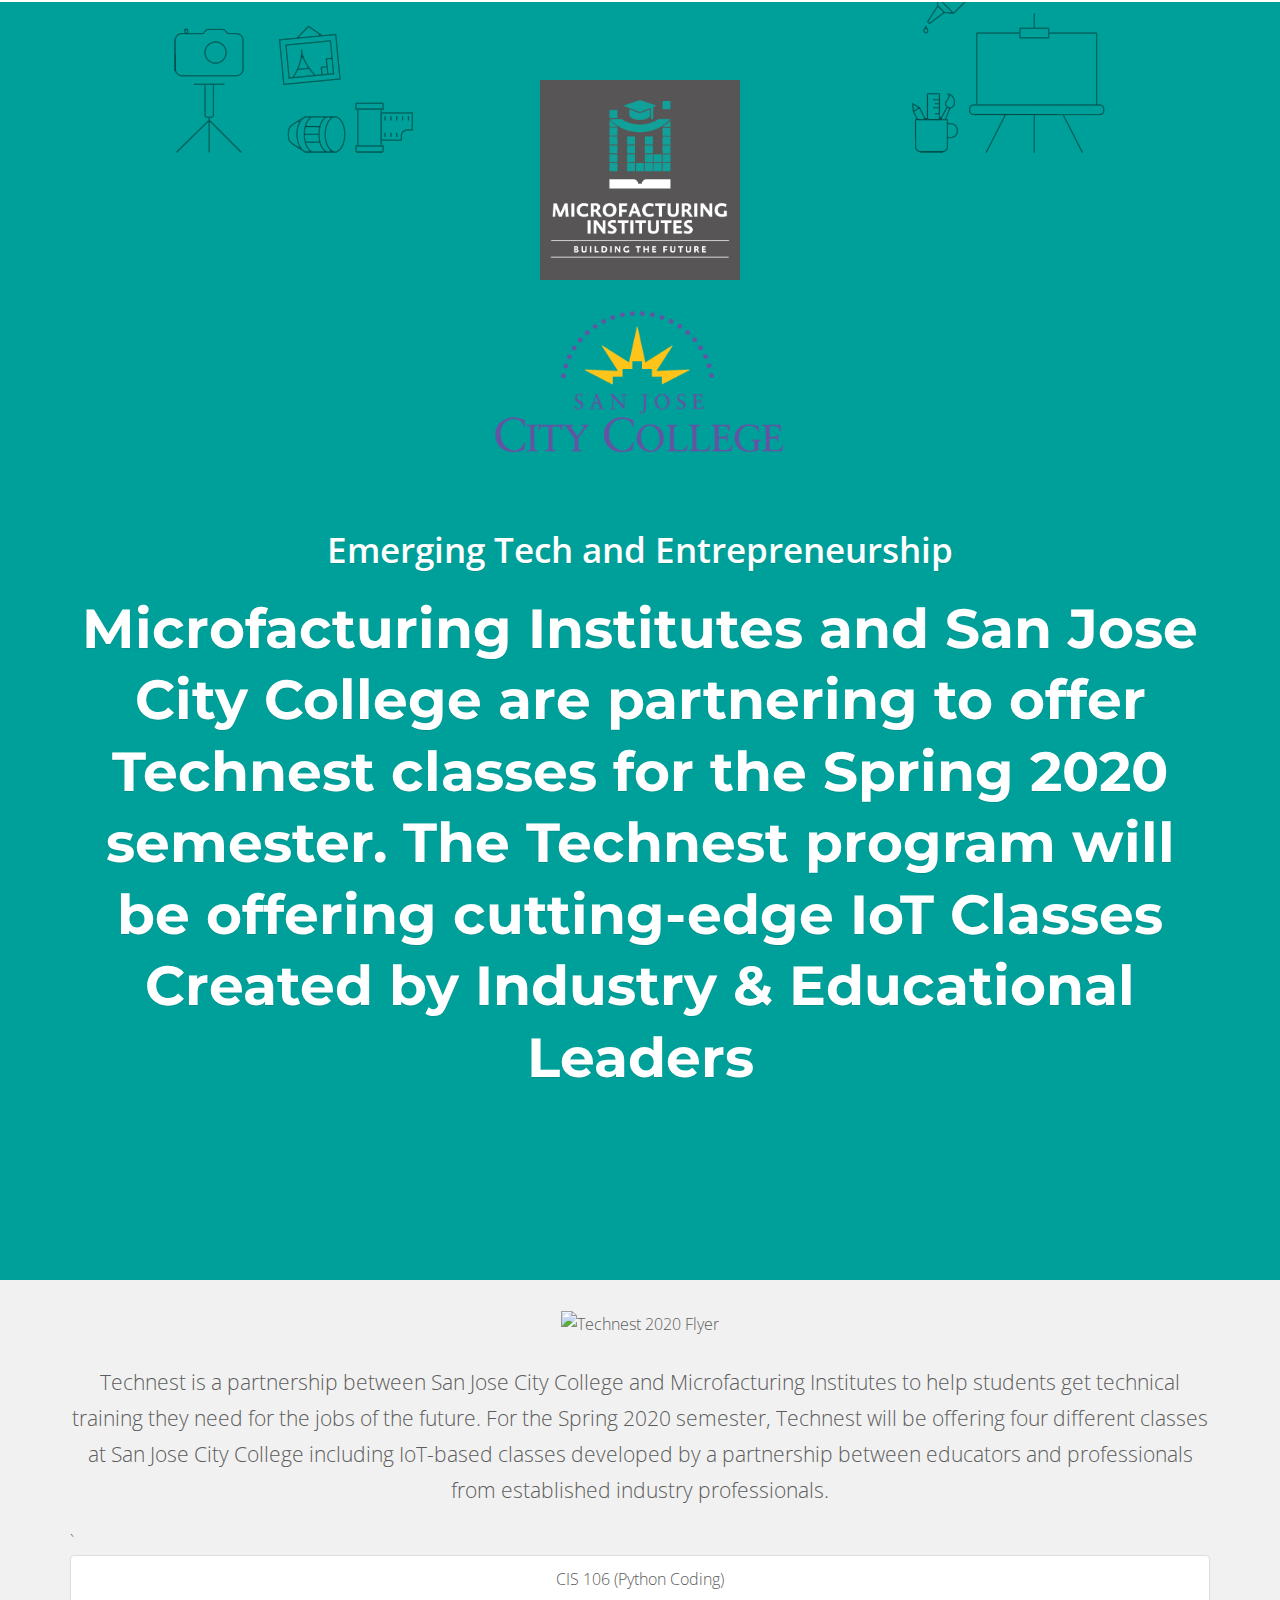
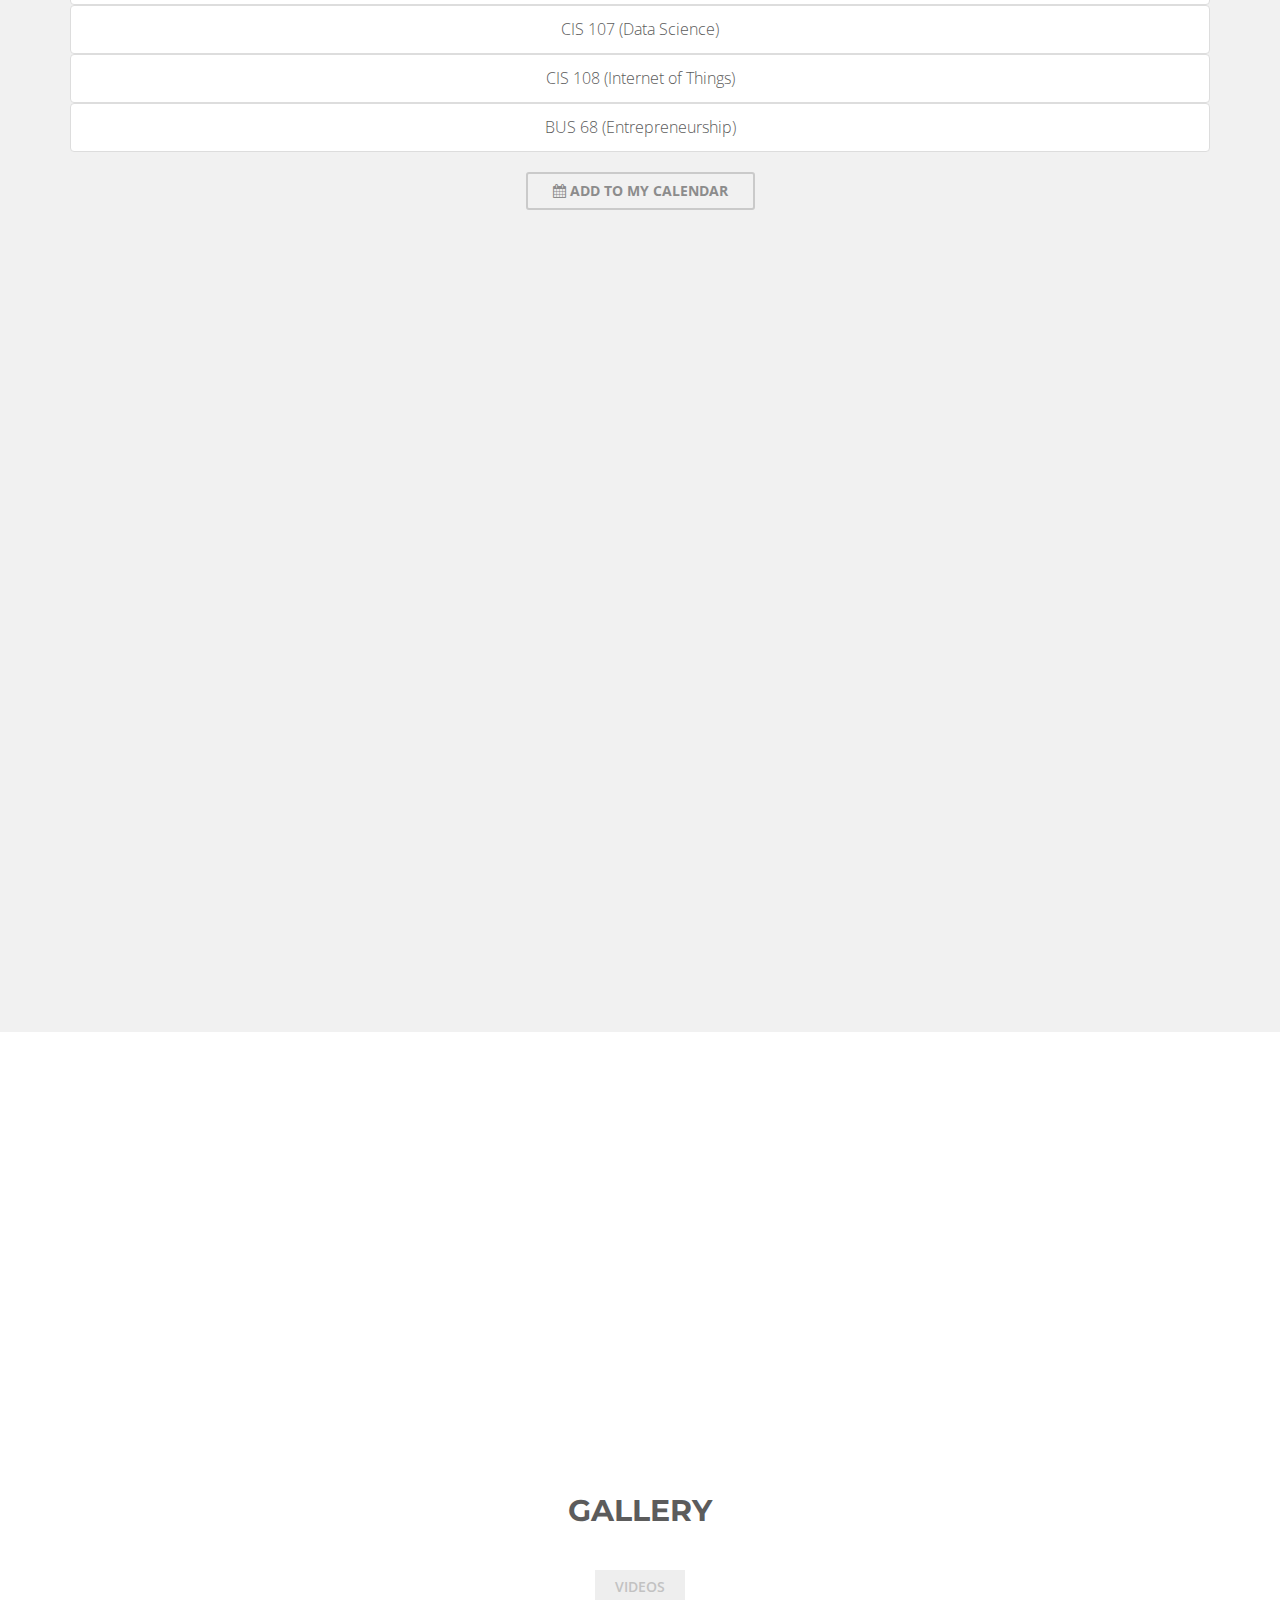
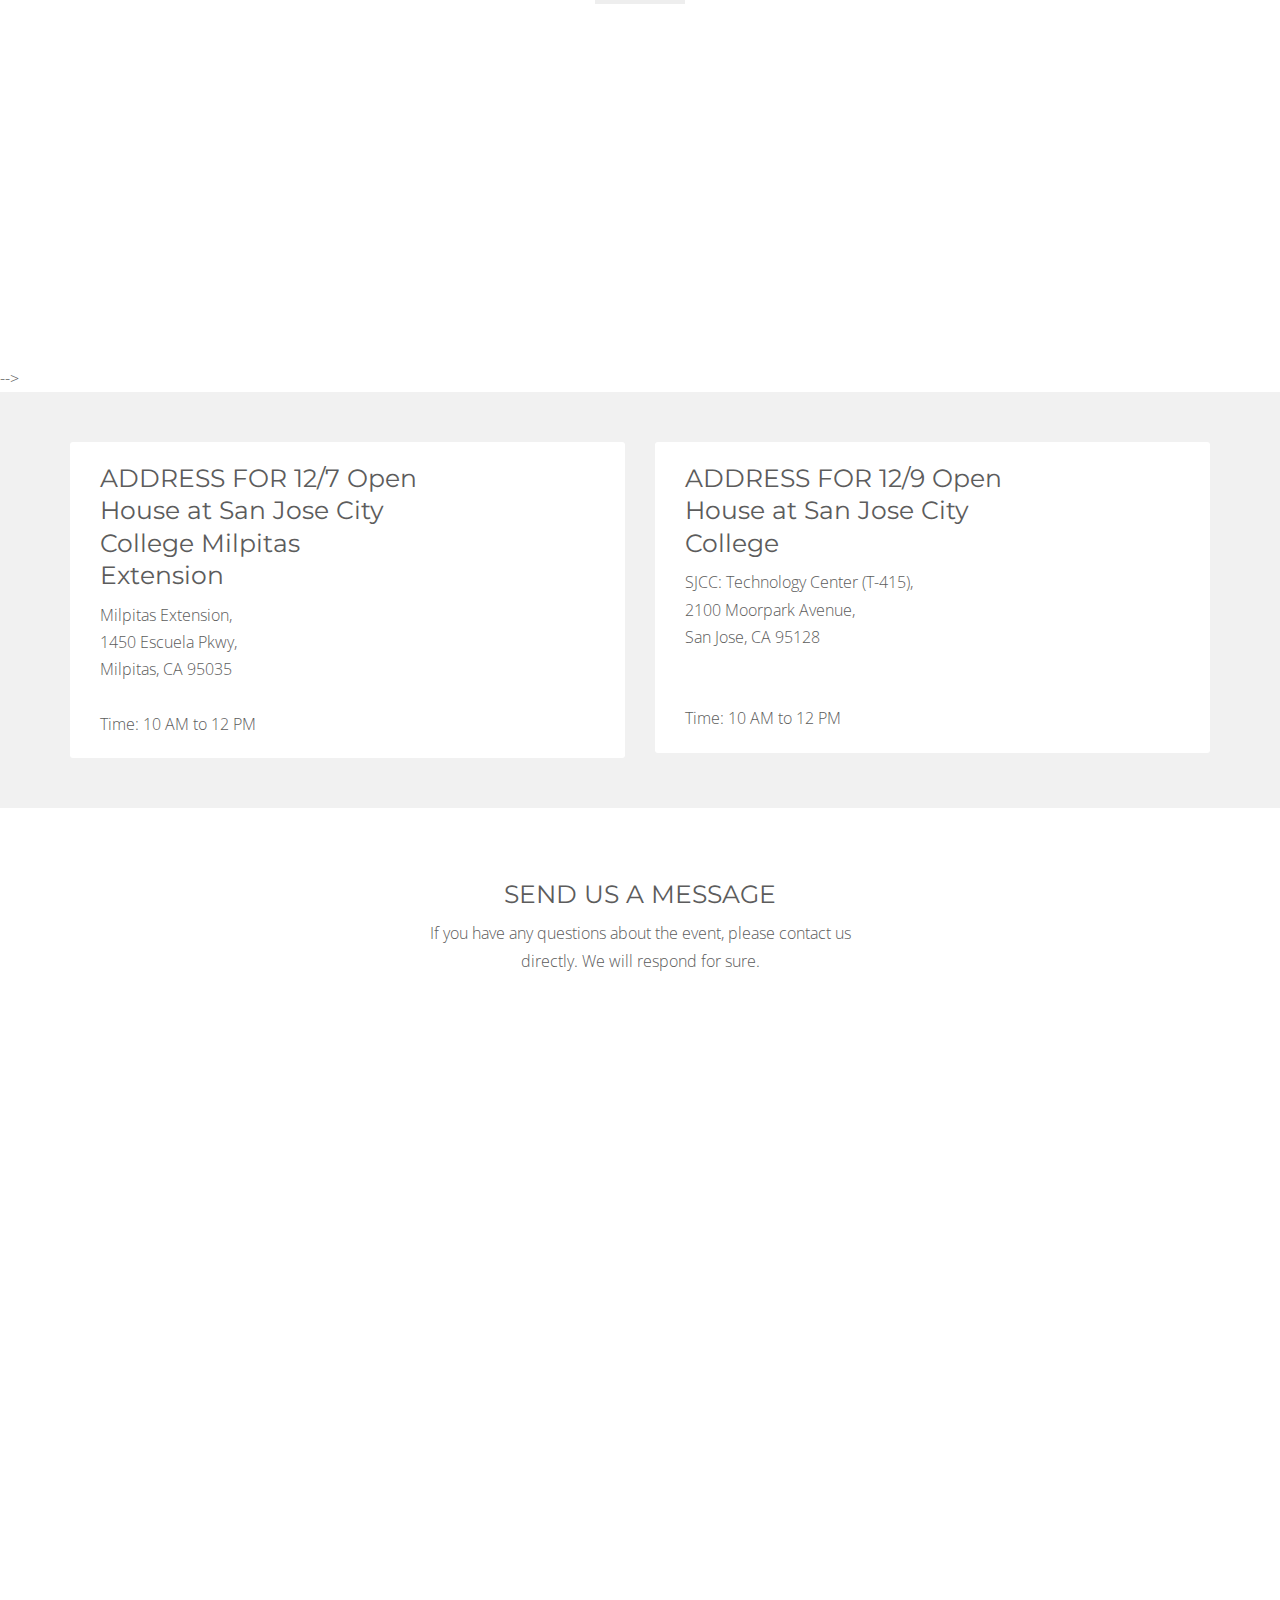
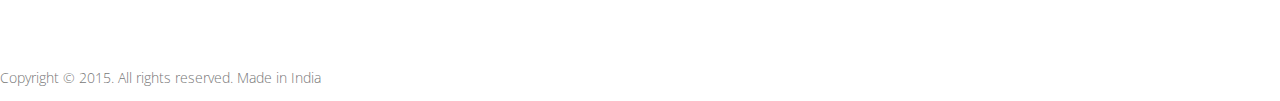
==== commit 2dfbe52d: "Most recent commit" ====
--- a/HTML/index.html
+++ b/HTML/index.html
@@ -19,8 +19,8 @@
 
     <!-- SEO -->
     <meta name="author" content="Matt Stillman">
-    <meta name="description" content="Gather is a responsive Template for Events, Meetups, Conference and other gatherings.">
-    <meta name="keywords" content="gather, responsive, event, meetup, template, conference, gather, rsvp, download">
+    <meta name="description" content="Technest 2020">
+    <meta name="keywords" content="technest, iot, sjcc, san jose, microfacturingusa, microfacturing, san jose city college, open house, milpitas, milpitas extension">
 
     <!-- Favicons -->
     <link rel="shortcut icon" href="images/favicon.ico">
@@ -109,7 +109,7 @@
             </div>
 
             <h3 class="headline-support wow fadeInDown">Emerging Tech and Entrepreneurship</h3>
-            <h1 class="headline wow fadeInDown" data-wow-delay="0.1s"> Microfacturing Institutes and San Jose City College are partnering to offer Technest classes for the Spring 2020 semester. The Technest program will be offering cutting-edge IoT and AI Classes Created by Industry & Educational Leaders</h1>
+            <h1 class="headline wow fadeInDown" data-wow-delay="0.1s"> Microfacturing Institutes and San Jose City College are partnering to offer Technest classes for the Spring 2020 semester. The Technest program will be offering cutting-edge IoT Classes Created by Industry & Educational Leaders</h1>
 
             <div class="when_where wow fadeIn" data-wow-delay="0.4s">
                 <a href="https://microfacturingusa.org/wp-content/uploads/2019/11/SJCC_Flyer_TechNest-Spring-2020.pdf">
@@ -140,7 +140,8 @@
 
         <div class="container">
             <div align="center" class="technest-image">
-                <img src="images/technest-2020-flyer.png" alt="Technest 2020 Flyer" height="700" width="auto">
+                <img src="images/technest-2020-updated
+                .png" alt="Technest 2020 Flyer" height="700" width="auto">
             </div>
             <br>
             <p class="lead text-center">Technest is a partnership between San Jose City College and Microfacturing Institutes to help students get technical training they need for the jobs of the future. For the Spring 2020 semester, Technest will be offering four different classes
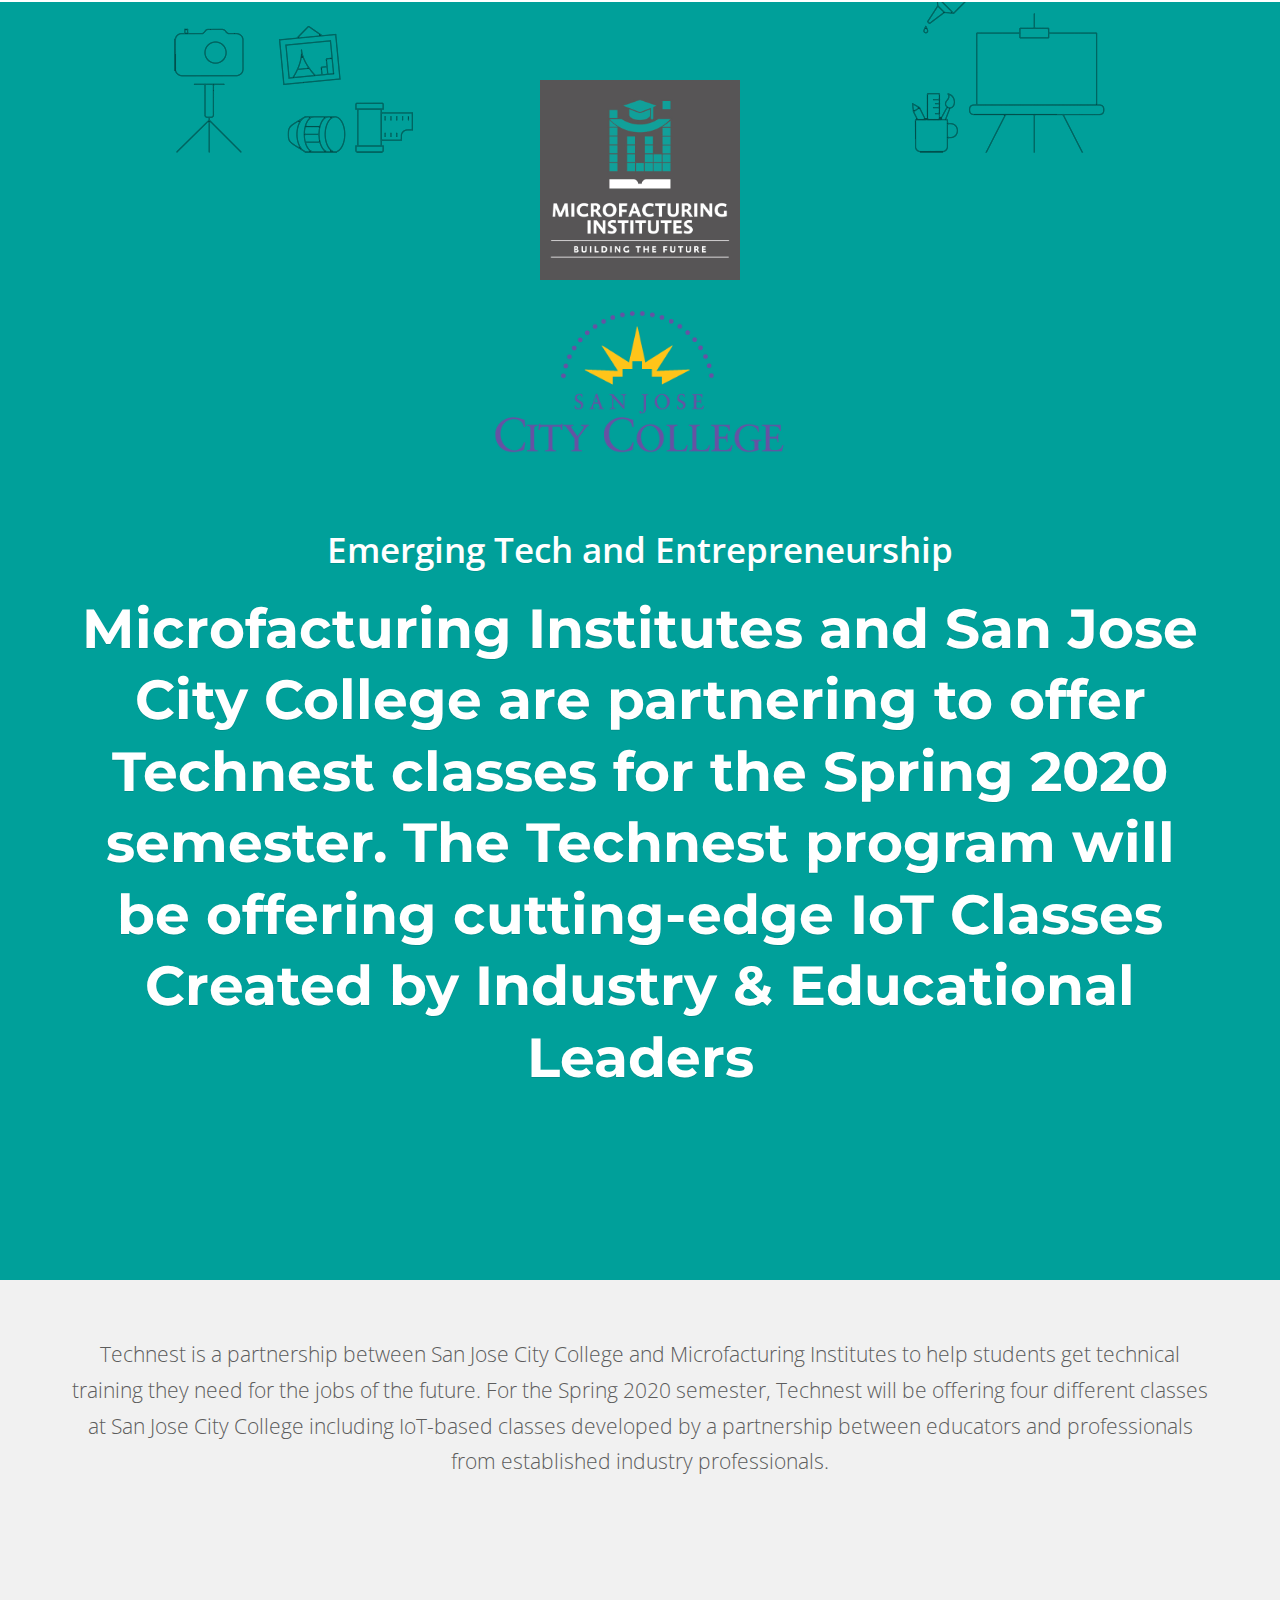
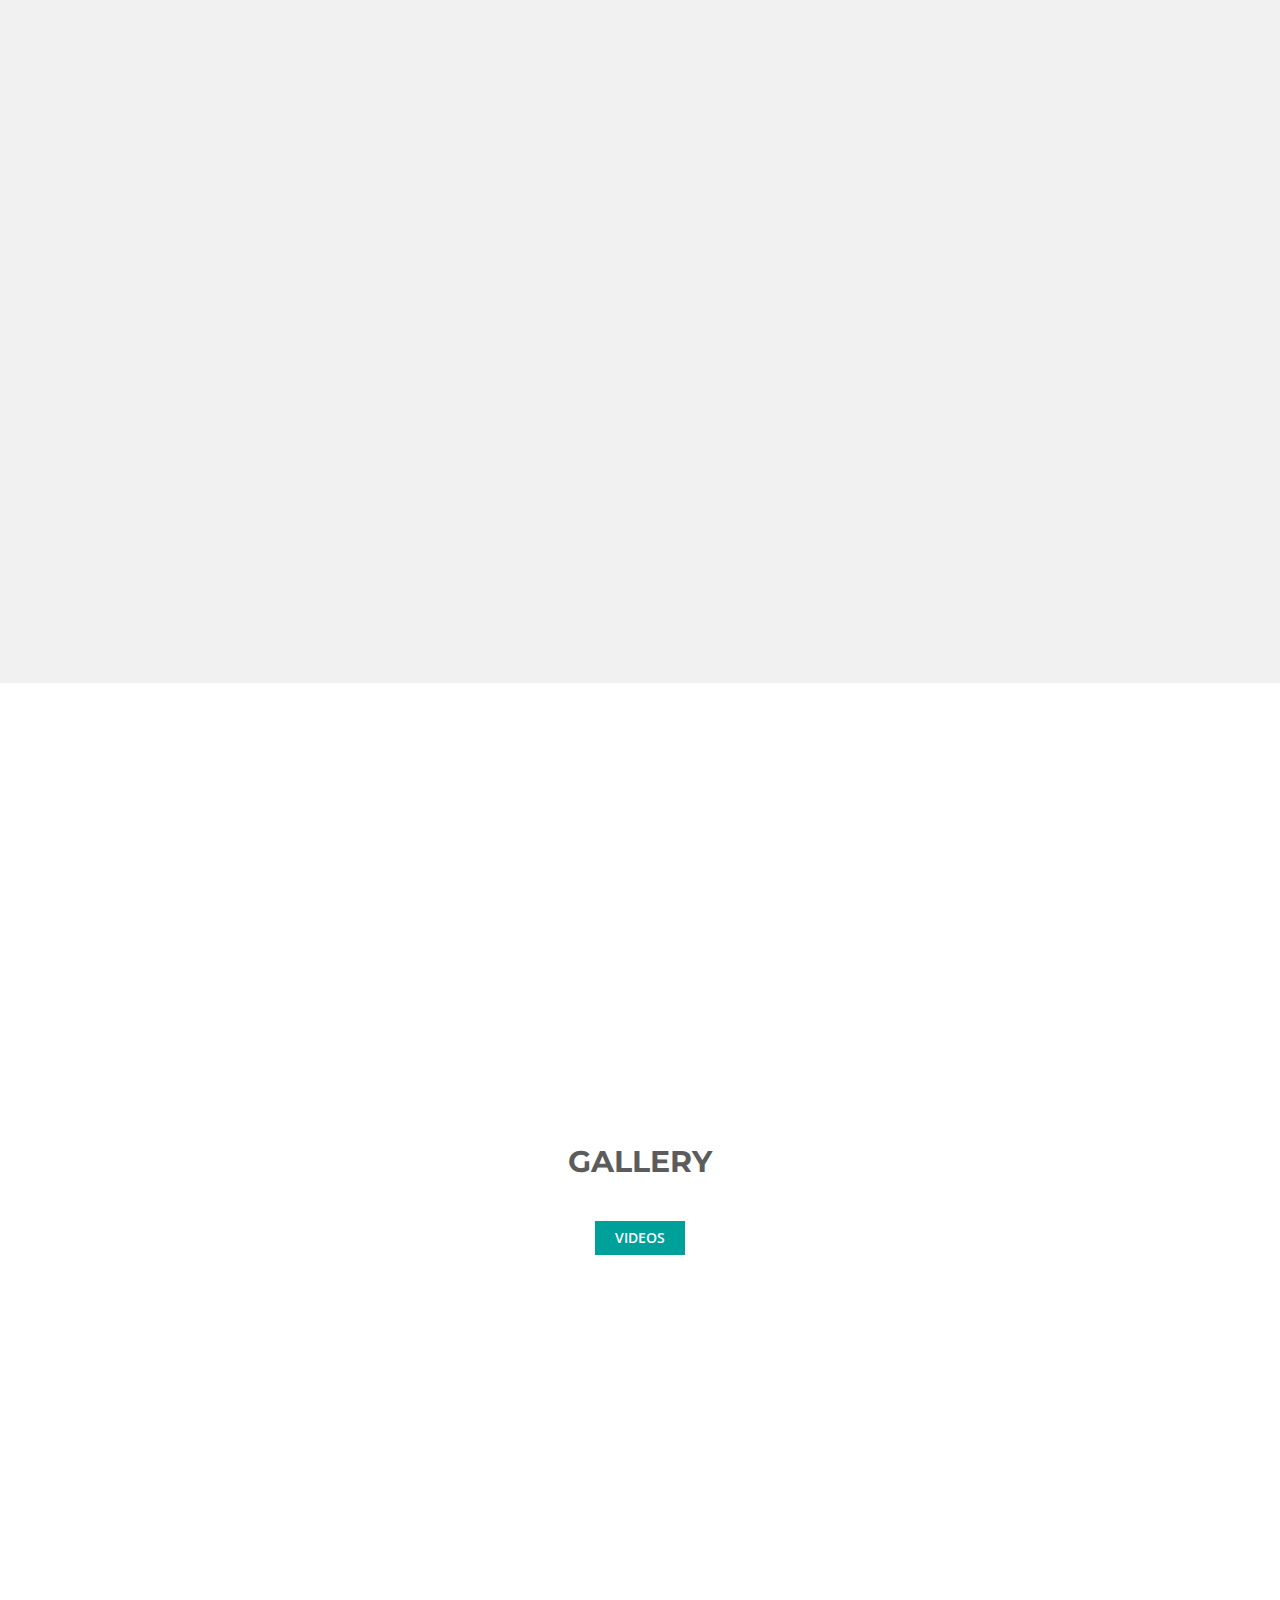
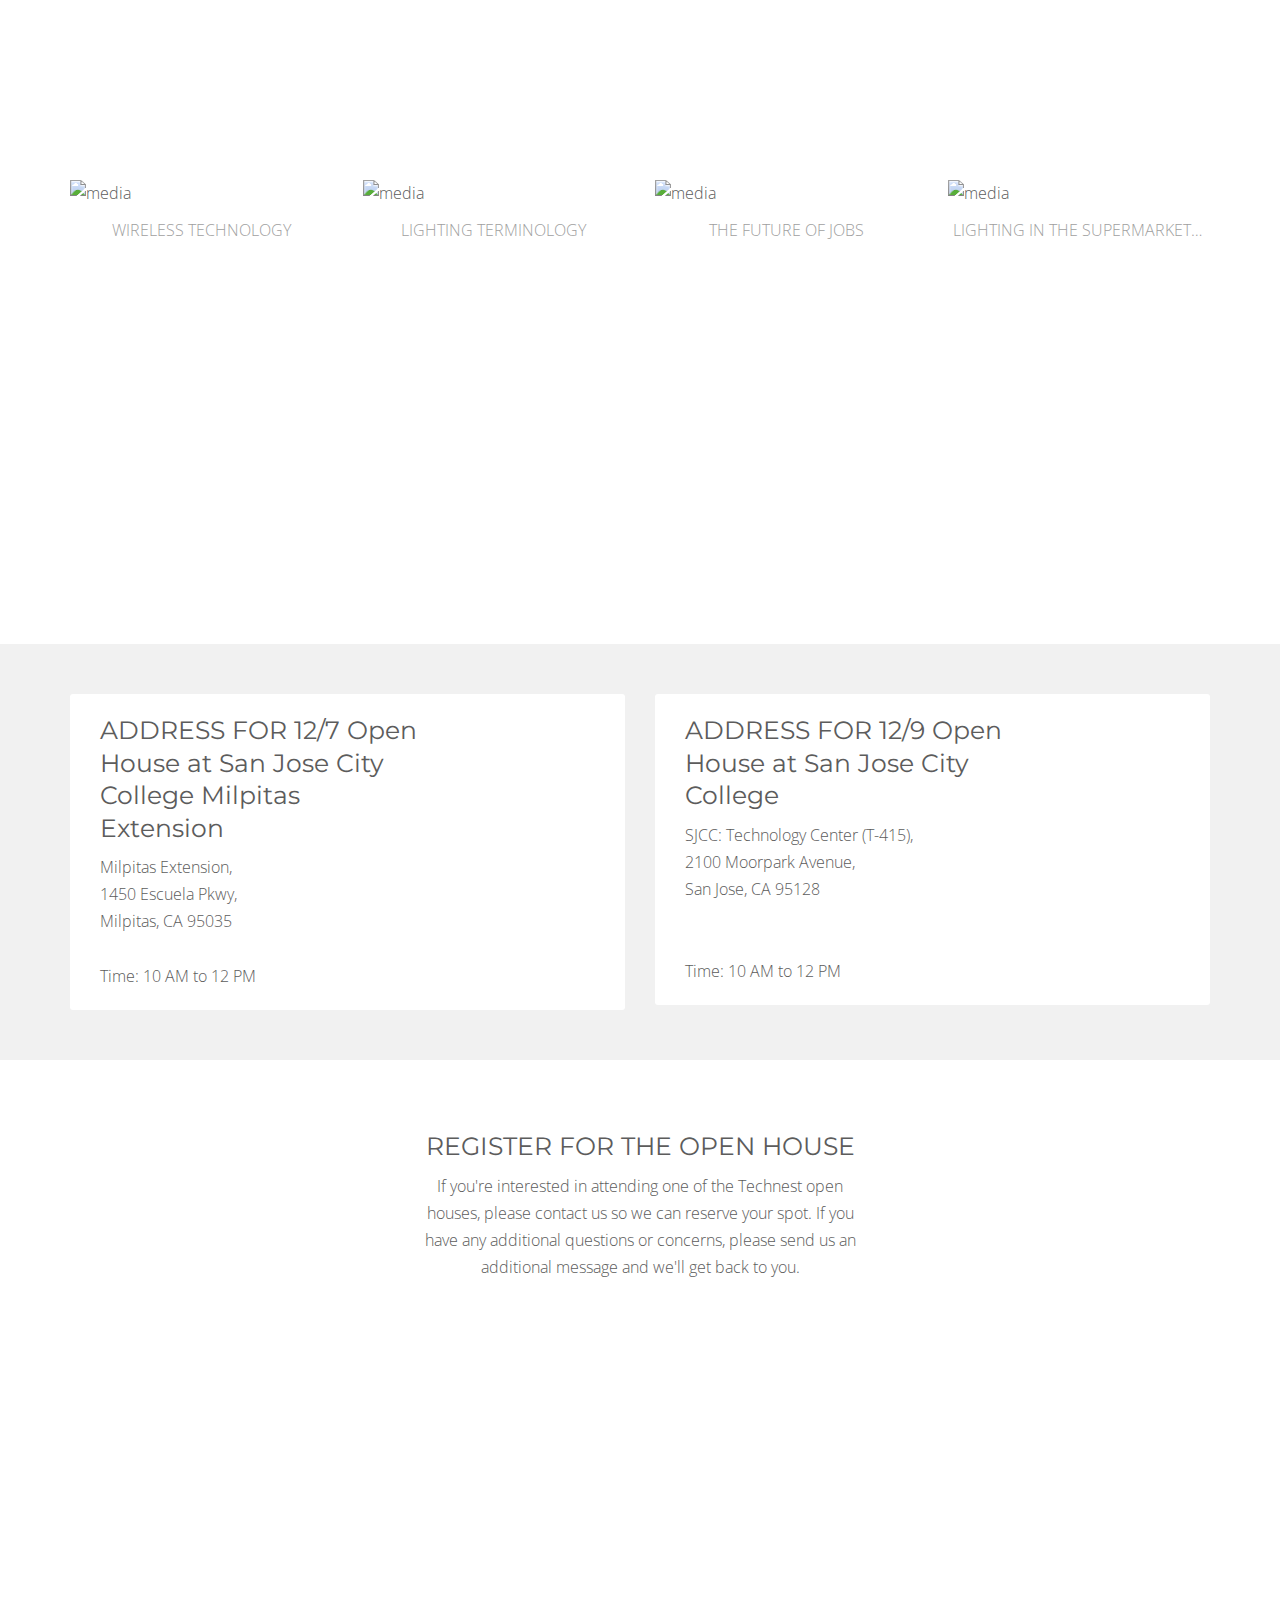
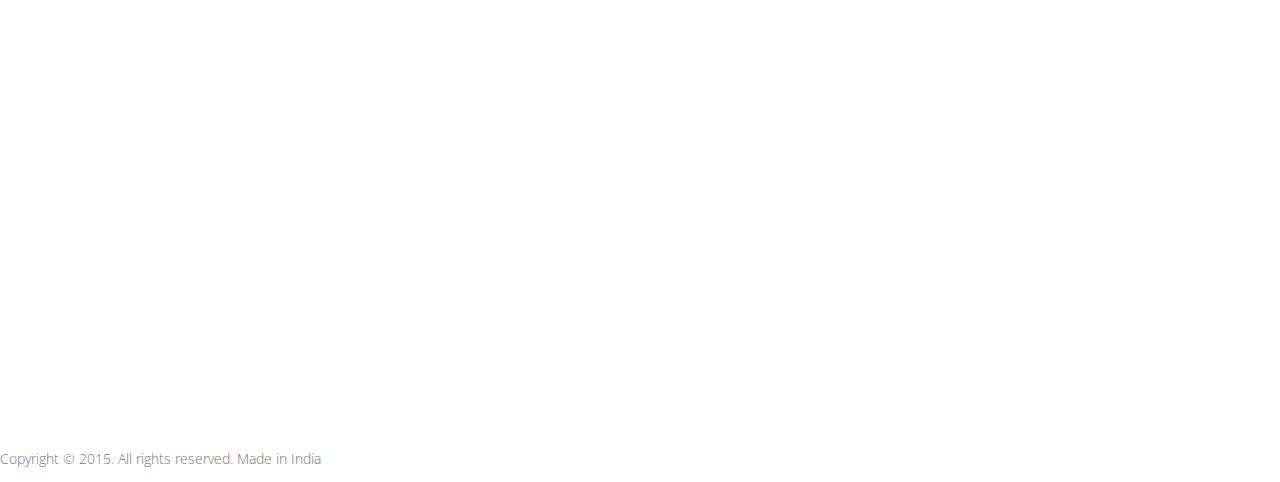
==== commit 16eeeb82: "adding message capability" ====
--- a/HTML/index.html
+++ b/HTML/index.html
@@ -83,9 +83,7 @@
                     <li class="active"><a href="#top">Home</a></li>
                     <li><a href="#speakers">INSTRUCTORS</a></li>
                     <li><a href="#gallery">Gallery</a></li>
-                    <li><a href="#pricing">Pricing</a></li>
                     <li><a href="#sponsors" class="hidden-sm">Partners</a></li>
-                    <li><a href="#venue" class="hidden-sm">Venue</a></li>
                     <li><a href="#contact">Contact</a></li>
                 </ul>
                 </li>
@@ -117,7 +115,7 @@
                 </a>
                 <p class="event_where">Milpitas, CA (12/7) & San Jose, CA (12/9)</p>
                 <a href="https://microfacturingusa.org/wp-content/uploads/2019/11/SJCC_Flyer_TechNest-Spring-2020.pdf">
-                    <p class="event_where">For more Open House Info, Click Here</p>
+                    <p class="event_where"><b>For more Open House Info, Click Here</b></p>
                 </a>
 
             </div>
@@ -139,27 +137,13 @@
     <section class="highlight">
 
         <div class="container">
-            <div align="center" class="technest-image">
+            <!--<div align="center" class="technest-image">
                 <img src="images/technest-2020-updated
                 .png" alt="Technest 2020 Flyer" height="700" width="auto">
-            </div>
+            </div>-->
             <br>
             <p class="lead text-center">Technest is a partnership between San Jose City College and Microfacturing Institutes to help students get technical training they need for the jobs of the future. For the Spring 2020 semester, Technest will be offering four different classes
-                at San Jose City College including IoT-based classes developed by a partnership between educators and professionals from established industry professionals.</p>`
-            <ul class="list-group">
-                <center>
-                    <li class="list-group-item">CIS 106 (Python Coding)</li>
-                </center>
-                <center>
-                    <li class="list-group-item">CIS 107 (Data Science)</li>
-                </center>
-                <center>
-                    <li class="list-group-item">CIS 108 (Internet of Things)</li>
-                </center>
-                <center>
-                    <li class="list-group-item">BUS 68 (Entrepreneurship)</li>
-                </center>
-            </ul>
+                at San Jose City College including IoT-based classes developed by a partnership between educators and professionals from established industry professionals.</p>
 
             <!--<iframe src="images/SJCC_Flyer_TechNest Spring 2020.pdf" width="100%" height="500px">-->
             <!--<div align="center" class="technest-image">
@@ -169,26 +153,6 @@
 
             <!-- end .countdown_wrap -->
 
-            <div class="text-center">
-
-                <!-- Add to Calendar Plugin. 
-                     For Customization, Visit https://addtocalendar.com/ -->
-
-                <span class="addtocalendar atc-style-theme">
-                <a class="atcb-link"><i class="fa fa-calendar"> </i> Add to My Calendar</a>
-                  <var class="atc_event">
-                      <var class="atc_date_start">2019-12-07 10:00:00</var>
-                      <var class="atc_date_end">2016-05-04 12:00:00</var>
-                      <var class="atc_timezone">America/California</var>
-                      <var class="atc_title">Gather Event template</var>
-                      <var class="atc_description">Gather is a responsive event template with many awesome features including add to my calendar feature. Awesome. huh?</var>
-                      <var class="atc_location">Milpitas, California</var>
-                      <var class="atc_organizer">Lena Tran</var>
-                      <var class="atc_organizer_email">Lena.Tran@sjcc.edu</var>
-                  </var>
-               </span>
-
-            </div>
 
         </div>
         <!-- end .container -->
@@ -204,7 +168,7 @@
         <div class="container">
             <div class="section-title wow fadeInUp">
                 <h4>Classes Offered - IoT</h4>
-                <p>The following classes will be offered in January 2020 as a part of CIS 108</p>
+                <p>The following classes will be offered in January 2020 as a part of CIS 108 and BUS 68</p>
             </div>
 
             <div class="row">
@@ -213,9 +177,8 @@
                         <img src="images/stock_photo_intelligent_lighting.jpeg" alt="Intelligent Lighting">
                         <div class="caption">
                             <h6 class="caption-title">Intelligent Lighting</h6>
-                            <p class="caption-text">This 14-week course hybrid classroom/online course will teach students the fundamentals of <b>intelligent lighting</b> and other <b>IoT</b> concepts such as: <b> hardware</b>, <b> software</b>, <b>programming</b>, <b>communication protocols</b>,
+                            <p style="color:black;" class="caption-text">This 14-week course hybrid classroom/online course will teach students the fundamentals of <b>intelligent lighting</b> and other <b>IoT</b> concepts such as: <b> hardware</b>, <b> software</b>, <b>programming</b>, <b>communication protocols</b>,
                                 and <b>lighting</b> itself. After learning these concepts, students will be able to create their own<b> cloud-based intelligent lighting infrastructure</b> that will interact with a website created on <b>Amazon Web Services</b>                                </p>
-                            <p class="text-center"><a href="#" class="btn btn-outline" role="button">Register for Class</a> </p>
                         </div>
                     </div>
                 </div>
@@ -224,10 +187,9 @@
                         <img src="images/stock_photo_environmental_sensing.jpeg" alt="Environmental Sensing">
                         <div class="caption">
                             <h6 class="caption-title">IoT - Environmental Sensing</h6>
-                            <p class="caption-text">This 14-week course hybrid classroom/online course will teach students the basics of how <b>Internet of Things (IoT)</b> technology has expanded to over <b>70 billion</b> devices that are connected to the internet today. With
+                            <p style="color:black;" class="caption-text">This 14-week course hybrid classroom/online course will teach students the basics of how <b>Internet of Things (IoT)</b> technology has expanded to over <b>70 billion</b> devices that are connected to the internet today. With
                                 the exponential rise of <b>IoT</b> technology in modern society, this class will explain and demonstrate <b>IoT</b> hardware componets and show students the ways that <b>sensors</b> can be used for practical purposes like
                                 <b>environmental sensing</b>.</p>
-                            <p class="text-center"><a href="#" class="btn btn-outline" role="button">Register for Class</a> </p>
                         </div>
                     </div>
                 </div>
@@ -236,9 +198,9 @@
                         <img src="images/money_iot_stock_photo.jpeg" alt="Making Money With IoT">
                         <div class="caption">
                             <h6 class="caption-title">Making Money With IoT</h6>
-                            <p class="caption-text">This 14-week course hybrid classroom/online course will teach students the ways that <b>IoT</b> sensors can be used to create revenue as a part of the <b>Agricultural Economy</b>, the <b>Industrial Economy</b>, and the <b>Data Economy</b>.
+                            <p style="color:black;" class="caption-text">This 14-week course hybrid classroom/online course will teach students the ways that <b>IoT</b> sensors can be used to create revenue as a part of the <b>Agricultural Economy</b>, the <b>Industrial Economy</b>, and the <b>Data Economy</b>.
                                 Students who take this course will have a much better understanding of how <b>IoT</b> technology can better prepare them for high-tech jobs of the future.</p>
-                            <p class="text-center"><a href="#" class="btn btn-outline" role="button">Register for Class</a> </p>
+                            <br>
                         </div>
                     </div>
                 </div>
@@ -308,130 +270,177 @@
      Accommodation
      ====================================== -->
 
+    <!--new gallery-->
+    <section class="gallery" id="gallery">
+        <div class="container">
+            <div class="section-title">
+                <h4>GALLERY</h4>
+            </div>
+
+            <div class="nav-center bottom-space-lg">
+                <!-- Nav tabs -->
+                <ul class="nav nav-pills" role="tablist">
+                    <!--<li role="presentation" class="active"><a href="#photo-gallery" aria-controls="photo-gallery" role="tab" data-toggle="tab">Photos</a></li>-->
+                    <li role="presentation" class="active"><a href="#video-gallery" aria-controls="video-gallery" role="tab" data-toggle="tab">Videos</a></li>
+                    <!-- <li role="presentation"><a href="#day3" aria-controls="messages" role="tab" data-toggle="tab">Day Three</a></li> -->
+                </ul>
+
+            </div>
+
+            <!-- Tab panes -->
+            <div class="tab-content">
+                <div role="tabpanel" class="tab-pane" id="photo-gallery">
+
+                    <div class="popup-gallery">
+
+                        <div class="row">
+
+                            <div class="col-md-6">
+                                <a href="images/gallery_1.jpg" title=""><img src="images/gallery_1.jpg" alt="gallery image" class="img-responsive wow fadeIn"></a>
+                            </div>
+
+                            <div class="col-md-6">
+                                <div class="row">
+
+                                    <div class="col-sm-6">
+                                        <a href="images/gallery_2.jpg" title=""><img src="images/gallery_2.jpg" alt="gallery image" class="img-responsive wow fadeIn" data-wow-delay="0.2s"></a>
+                                    </div>
+
+                                    <div class="col-sm-6">
+                                        <a href="images/gallery_3.jpg" title=""><img src="images/gallery_3.jpg" alt="gallery image" class="img-responsive wow fadeIn" data-wow-delay="0.2s"></a>
+                                    </div>
+
+                                </div>
+                                <!-- end .row -->
+
+                                <div class="row">
+
+                                    <div class="col-sm-6">
+                                        <a href="images/gallery_4.jpg" title=""><img src="images/gallery_4.jpg" alt="gallery image" class="img-responsive wow fadeIn" data-wow-delay="0.4s"></a>
+                                    </div>
+
+                                    <div class="col-sm-6">
+                                        <a href="images/gallery_5.jpg" title=""><img src="images/gallery_5.jpg" alt="gallery image" class="img-responsive wow fadeIn" data-wow-delay="0.4s"></a>
+                                    </div>
+
+                                </div>
+                                <!-- end .row -->
+
+                            </div>
+
+                        </div>
+                        <!-- end .row -->
+
+                    </div>
+                    <!-- end .popup-gallery -->
+                </div>
+                <!-- end .tabpanel -->
+
+                <div role="tabpanel" class="tab-pane active" id="video-gallery">
+
+                    <div class="row">
+                        <div class="col-sm-12 col-md-10 col-md-offset-1 col-lg-8 col-lg-offset-2 text-center media-video">
+                            <div class="video-wrapper">
+                                <iframe width="560" height="315" src="https://www.youtube.com/embed/qMvYg_xVcQo" frameborder="0" allow="accelerometer; autoplay; encrypted-media; gyroscope; picture-in-picture" allowfullscreen></iframe>
+                            </div>
+                        </div>
+                    </div>
+                    <div class="media-thumb">
+                        <div class="row">
+                            <div class="col-xs-6 col-sm-3 play-video" data-video-url="https://www.youtube.com/watch?v=uZoS3Nv0eUg"> <img src="http://i3.ytimg.com/vi/uZoS3Nv0eUg/maxresdefault.jpg" class="img-responsive center-block" alt="media">
+                                <p>Wireless Technology</p>
+                            </div>
+                            <div class="col-xs-6 col-sm-3 play-video" data-video-url="https://www.youtube.com/watch?v=9nPIzyV1mW0"> <img src="http://i3.ytimg.com/vi/9nPIzyV1mW0/maxresdefault.jpg" class="img-responsive center-block" alt="media">
+                                <p>Lighting Terminology</p>
+                            </div>
+                            <div class="col-xs-6 col-sm-3 play-video" data-video-url="https://www.youtube.com/watch?v=cXQrbxD9_Ng"> <img src="http://i3.ytimg.com/vi/cXQrbxD9_Ng/maxresdefault.jpg" class="img-responsive center-block" alt="media">
+                                <p>The Future of Jobs</p>
+                            </div>
+                            <div class="col-xs-6 col-sm-3 play-video" data-video-url="https://www.youtube.com/watch?v=v41MshH_faY"> <img src="http://i3.ytimg.com/vi/v41MshH_faY/maxresdefault.jpg" class="img-responsive center-block" alt="media">
+                                <p>Lighting in the Supermarket/p>
+                            </div>
+                        </div>
+                        <!-- // end row -->
+                    </div>
+                    <!--  // end .media-thumb -->
+                </div>
+                <!-- // end tab-pane -->
+            </div>
+            <!-- end .tab-content -->
+
+        </div>
+        <!-- end .container -->
+    </section>
+    <!-- end section.gallery -->
+
+    <!--end new gallery-->
+
 
     <!-- end section.accommodation -->
-    <div class="tab-content">
-        <div role="tabpanel" class="tab-pane active" id="day1">
-
-            <section class="gallery" id="gallery">
-                <div class="container">
-                    <div class="section-title">
-                        <h4>GALLERY</h4>
-                    </div>
-
-                    <div class="nav-center bottom-space-lg">
-                        <!-- Nav tabs -->
-                        <ul class="nav nav-pills" role="tablist">
-                            <!--<li role="presentation" class="active"><a href="#photo-gallery" aria-controls="photo-gallery" role="tab" data-toggle="tab">Photos</a></li>-->
-                            <li role="presentation"><a href="#video-gallery" aria-controls="video-gallery" role="tab" data-toggle="tab">Videos</a></li>
-                            <!-- <li role="presentation"><a href="#day3" aria-controls="messages" role="tab" data-toggle="tab">Day Three</a></li> -->
-                        </ul>
-
-                    </div>
-
-                    <!-- Tab panes -->
-                    <div class="tab-content">
-
-                        <!-- end .tabpanel -->
-
-                        <div role="tabpanel" class="tab-pane" id="video-gallery">
-
-                            <div class="row">
-                                <div class="col-sm-12 col-md-10 col-md-offset-1 col-lg-8 col-lg-offset-2 text-center media-video">
-                                    <div class="video-wrapper">
-
-                                        <iframe width="560" height="315" src="https://www.youtube.com/embed/qMvYg_xVcQo" frameborder="0" allow="accelerometer; autoplay; encrypted-media; gyroscope; picture-in-picture" allowfullscreen></iframe>
-
-                                        <!--<iframe width="640" height="360" src="https://player.vimeo.com/video/119217423?color=3d96d2&amp;title=0&amp;badge=0&amp;byline=0&amp;portrait=0" allowfullscreen=""></iframe>-->
-                                    </div>
-                                </div>
-                            </div>
-                            <div class="media-thumb">
-                                <div class="row">
-                                    <div class="col-xs-6 col-sm-3 play-video" data-video-url="https://www.youtube.com/watch?v=uZoS3Nv0eUg"> <img src="http://i3.ytimg.com/vi/uZoS3Nv0eUg/maxresdefault.jpg" class="img-responsive center-block" alt="media">
-                                        <p>Wireless Technology</p>
-                                    </div>
-                                    <div class="col-xs-6 col-sm-3 play-video" data-video-url="https://www.youtube.com/watch?v=9nPIzyV1mW0"> <img src="http://i3.ytimg.com/vi/9nPIzyV1mW0/maxresdefault.jpg" class="img-responsive center-block" alt="media">
-                                        <p>Lighting Terminology</p>
-                                    </div>
-                                    <div class="col-xs-6 col-sm-3 play-video" data-video-url="https://www.youtube.com/watch?v=cXQrbxD9_Ng"> <img src="http://i3.ytimg.com/vi/cXQrbxD9_Ng/maxresdefault.jpg" class="img-responsive center-block" alt="media">
-                                        <p>The Future of Jobs</p>
-                                    </div>
-                                    <div class="col-xs-6 col-sm-3 play-video" data-video-url="https://www.youtube.com/watch?v=v41MshH_faY"> <img src="http://i3.ytimg.com/vi/v41MshH_faY/maxresdefault.jpg" class="img-responsive center-block" alt="media">
-                                        <p>Lighting in the Supermarket/p>
-                                    </div>
-                                </div>
-                                <!-- // end row -->
-                            </div>
-                            <!--  // end .media-thumb -->
-                        </div>
-                        <!-- // end tab-pane -->
-                    </div>
-                    <!-- end .tab-content -->
-
-
-                    <!--  
+
+    <!--old gallery-->
+
+    <!-- end .tab-content -->
+
+
+    <!--  
      Our Sponsors
      ====================================== -->
 
-                    <section class="sponsors" id="sponsors">
-
-                        <div class="container">
-                            <div class="section-title wow fadeInUp">
-                                <h4>PARTNERS</h4>
-                                <p>Technest classes are made possible by a partnership with the following schools, companies, and organizations</p>
-                            </div>
-
-                            <div class="sponsor-slider wow bounceIn">
-                                <div><img src="images/sponsor_1.png" class="img-responsive center-block" alt="sponsor"> </div>
-                                <div><img src="images/sponsor_2.png" class="img-responsive center-block" alt="sponsor"> </div>
-                                <div><img src="images/sponsor_3.png" class="img-responsive center-block" alt="sponsor"> </div>
-                                <div><img src="images/sponsor_4.png" class="img-responsive center-block" alt="sponsor"> </div>
-                                <div><img src="images/sponsor_1.png" class="img-responsive center-block" alt="sponsor"> </div>
-                                <div><img src="images/sponsor_2.png" class="img-responsive center-block" alt="sponsor"> </div>
-                                <div><img src="images/sponsor_3.png" class="img-responsive center-block" alt="sponsor"> </div>
-                                <div><img src="images/sponsor_4.png" class="img-responsive center-block" alt="sponsor"> </div>
-                            </div>
-                        </div>
-                        <!-- end .container -->
-                    </section>
-                    <!-- end section.sponsors -->
-                </div>
-
-            </section>-->
-            <!-- ::: END MAP ::: -->
-
-            <!-- 
+    <section class="sponsors" id="sponsors">
+
+        <div class="container">
+            <div class="section-title wow fadeInUp">
+                <h4>PARTNERS</h4>
+                <p>Technest classes are made possible by a partnership with the following schools, companies, and organizations</p>
+            </div>
+
+            <div class="sponsor-slider wow bounceIn">
+                <div><img width="258" height="auto" src="images/mi-logo-horizontal.jpg" class="img-responsive center-block" alt="sponsor"> </div>
+                <div><img width="258" height="auto" src="images/berkeley-banner.jpg" class="img-responsive center-block" alt="sponsor"> </div>
+                <div><img width="258" height="auto" src="images/mit-logo-horizontal.jpg" class="img-responsive center-block" alt="sponsor"> </div>
+                <div><img width="258" height="auto" src="images/edx-logo-horizontal.png" class="img-responsive center-block" alt="sponsor"> </div>
+            </div>
+        </div>
+        <!-- end .container -->
+    </section>
+    <!-- end section.sponsors -->
+    </div>
+
+    </section>
+    <!-- ::: END MAP ::: -->
+
+    <!-- 
      Contact us
      ====================================== -->
 
-            <div class="highlight">
-                <div class="container">
-
-                    <div class="row">
-                        <div class="col-sm-6">
-                            <div class="contact-box">
-                                <img src="images/location-icon.png" alt="location icon" class="wow zoomIn">
-                                <h5>ADDRESS FOR 12/7 Open House at San Jose City College Milpitas Extension </h5>
-                                <p>Milpitas Extension,
-                                    <br>1450 Escuela Pkwy,
-                                    <br>Milpitas, CA 95035
-                                    <br>
-                                    <br>Time: 10 AM to 12 PM</p>
-                            </div>
-                        </div>
-                        <div class="col-sm-6">
-                            <div class="contact-box">
-                                <img src="images/location-icon.png" alt="location icon" class="wow zoomIn">
-                                <h5>ADDRESS FOR 12/9 Open House at San Jose City College</h5>
-                                <p>SJCC: Technology Center (T-415),
-                                    <br>2100 Moorpark Avenue,
-                                    <br>San Jose, CA 95128
-                                    <br>
-                                    <br>
-                                    <br>Time: 10 AM to 12 PM</p>
-                            </div>
-                            <!--<div class="contact-box">
+    <div class="highlight">
+        <div class="container">
+
+            <div class="row">
+                <div class="col-sm-6">
+                    <div class="contact-box">
+                        <img src="images/location-icon.png" alt="location icon" class="wow zoomIn">
+                        <h5>ADDRESS FOR 12/7 Open House at San Jose City College Milpitas Extension </h5>
+                        <p>Milpitas Extension,
+                            <br>1450 Escuela Pkwy,
+                            <br>Milpitas, CA 95035
+                            <br>
+                            <br>Time: 10 AM to 12 PM</p>
+                    </div>
+                </div>
+                <div class="col-sm-6">
+                    <div class="contact-box">
+                        <img src="images/location-icon.png" alt="location icon" class="wow zoomIn">
+                        <h5>ADDRESS FOR 12/9 Open House at San Jose City College</h5>
+                        <p>SJCC: Technology Center (T-415),
+                            <br>2100 Moorpark Avenue,
+                            <br>San Jose, CA 95128
+                            <br>
+                            <br>
+                            <br>Time: 10 AM to 12 PM</p>
+                    </div>
+                    <!--<div class="contact-box">
                             <img src="images/email-icon.png" alt="email icon" class="wow zoomIn" data-wow-delay="0.3s">
                             <h5>CONTACT</h5>
                             <p><a href="mailto:gather@eventwebsite.com">gather@eventwebsite.com</a>
@@ -441,261 +450,270 @@
                                 <br> +33 230 58 5420
                             </p>
                         </div>-->
-                        </div>
-                    </div>
-                    <!--  // end .row -->
-                </div>
-            </div>
-            <!-- //  end .highlight -->
-
-
-
-            <div class="container" id="contact">
-                <div class="section-title">
-                    <h5>SEND US A MESSAGE</h5>
-                    <p>If you have any questions about the event, please contact us directly. We will respond for sure.</p>
-                </div>
-
-                <div class="contact-form bottom-space-xl wow fadeInUp">
-
-                    <form action="php/contact.php" id="phpcontactform" method="POST">
+                </div>
+            </div>
+            <!--  // end .row -->
+        </div>
+    </div>
+    <!-- //  end .highlight -->
+
+
+
+    <div class="container" id="contact">
+        <div class="section-title">
+            <h5>REGISTER FOR THE OPEN HOUSE</h5>
+            <p>If you're interested in attending one of the Technest open houses, please contact us so we can reserve your spot. If you have any additional questions or concerns, please send us an additional message and we'll get back to you.</p>
+        </div>
+
+        <div class="contact-form bottom-space-xl wow fadeInUp">
+
+            <form action="php/contact.php" id="phpcontactform" method="POST">
+                <div class="row">
+
+                    <div class="col-md-6 col-md-offset-3">
+
                         <div class="row">
 
-                            <div class="col-md-6 col-md-offset-3">
-
-                                <div class="row">
-
-                                    <div class="col-sm-6">
-                                        <div class="form-group">
-                                            <label>First Name</label>
-                                            <input type="text" class="form-control" name="first_name" placeholder="First Name" required>
-
-                                        </div>
+                            <div class="col-sm-6">
+                                <div class="form-group">
+                                    <label>First Name</label>
+                                    <input type="text" class="form-control" name="first_name" placeholder="First Name" required>
+
+                                </div>
+
+                            </div>
+                            <div class="col-sm-6">
+                                <div class="form-group">
+                                    <label>Last Name</label>
+                                    <input type="text" class="form-control" name="last_name" placeholder="last name" required>
+                                </div>
+                            </div>
+                        </div>
+
+                        <div class="form-group">
+                            <label>Email</label>
+                            <input type="email" class="form-control" name="email" placeholder="Email Address" required>
+                        </div>
+                        <div class="form-group">
+                            <label>Phone Number</label>
+                            <input type="text" class="form-control" name="phone" placeholder="Phone Number" required>
+                        </div>
+
+                        <div class="form-group">
+                            <label>Which Open House Are You Interested In?</label>
+                            <!--<input type="text" class="form-control" name="openHouse" placeholder="Open House" required>-->
+                            <select name="openHouse">
+                                <option class="form-control" name="sanJose" value="sanJose">San Jose City College December 7th</option>
+                                <option class="form-control" name="milpitas" value="milpitas">Milpitas  -  December 9th</option>
+                            </select>
+                        </div>
+
+                        <div class="form-group">
+                            <label>Message/Additional Questions (Optional)</label>
+                            <textarea class="form-control" name="message" rows="6" placeholder="Enter your message here"> </textarea>
+                        </div>
+
+                        <div class="text-center top-space">
+                            <button type="submit" class="btn btn-success btn-block btn-lg" id="js-contact-btn">Register</button>
+                            <div id="js-contact-result" data-success-msg="Form submitted successfully." data-error-msg="Oops. Something went wrong."></div>
+                        </div>
+
+                    </div>
+                </div>
+            </form>
+        </div>
+
+    </div>
+    <!-- // end .container -->
+
+    <!-- 
+     Footer Call to Action
+     ====================================== -->
+
+    <div align="center" class="social-icons">
+        <a href="#" class="wow zoomIn" data-wow-delay="0.2s"> <i class="fa fa-facebook"></i> </a>
+        <a href="#" class="wow zoomIn" data-wow-delay="0.4s"> <i class="fa fa-linkedin"></i> </a>
+        <a href="#" class="wow zoomIn" data-wow-delay="0.4s"> <i class="fa fa-instagram"></i> </a>
+    </div>
+    <p> <small class="text-muted">Copyright © 2015. All rights reserved. Made in India</small></p>
+
+    </footer>
+
+    <a href="#top" class="back_to_top"><img src="images/back_to_top.png" alt="back to top"></a>
+
+    <!-- 
+     Registration Popup (PAYPAL)
+     ====================================== -->
+
+    <div class="modal fade" id="register-now" tabindex="-1" role="dialog" aria-labelledby="register-now-label">
+        <div class="modal-dialog modal-sm" role="document">
+            <div class="modal-content">
+                <div class="modal-header">
+                    <button type="button" class="close" data-dismiss="modal" aria-label="Close"><span aria-hidden="true">&times;</span></button>
+                    <h4 class="modal-title text-center" id="register-now-label">Event Registration
+                    </h4>
+                </div>
+                <div class="modal-body">
+
+                    <div class="registration-form">
+
+                        <!-- Testing Paypal? Change Paypal URL to https://www.sandbox.paypal.com/cgi-bin/webscr If you are testing -->
+
+                        <form action="https://www.paypal.com/cgi-bin/webscr" method="POST" target="_top" id="paypal-regn">
+
+                            <div class="row">
+
+                                <div class="col-sm-6">
+                                    <div class="form-group">
+                                        <label>First Name</label>
+                                        <input type="text" class="form-control" name="first_name" placeholder="First Name" required>
 
                                     </div>
-                                    <div class="col-sm-6">
-                                        <div class="form-group">
-                                            <label>Last Name</label>
-                                            <input type="text" class="form-control" name="last_name" placeholder="last name" required>
-                                        </div>
+
+                                </div>
+                                <div class="col-sm-6">
+                                    <div class="form-group">
+                                        <label>Last Name</label>
+                                        <input type="text" class="form-control" name="last_name" placeholder="last name" required>
                                     </div>
                                 </div>
-
-                                <div class="form-group">
-                                    <label>Email ID</label>
-                                    <input type="email" class="form-control" name="email" placeholder="Email Address" required>
-                                </div>
-                                <div class="form-group">
-                                    <label>Phone Number</label>
-                                    <input type="text" class="form-control" name="phone" placeholder="Phone Number" required>
-                                </div>
-
-                                <div class="form-group">
-                                    <label>Your Message</label>
-                                    <textarea class="form-control" name="message" rows="6" placeholder="Enter your message here" required> </textarea>
-                                </div>
-
-                                <div class="text-center top-space">
-                                    <button type="submit" class="btn btn-success btn-block btn-lg" id="js-contact-btn">Send Message</button>
-                                    <div id="js-contact-result" data-success-msg="Form submitted successfully." data-error-msg="Oops. Something went wrong."></div>
-                                </div>
-
-                            </div>
-                        </div>
-                    </form>
-                </div>
-
-            </div>
-            <!-- // end .container -->
-
-            <!-- 
-     Footer Call to Action
-     ====================================== -->
-
-            <div align="center" class="social-icons">
-                <a href="#" class="wow zoomIn" data-wow-delay="0.2s"> <i class="fa fa-facebook"></i> </a>
-                <a href="#" class="wow zoomIn" data-wow-delay="0.4s"> <i class="fa fa-linkedin"></i> </a>
-                <a href="#" class="wow zoomIn" data-wow-delay="0.4s"> <i class="fa fa-instagram"></i> </a>
-            </div>
-            <p> <small class="text-muted">Copyright © 2015. All rights reserved. Made in India</small></p>
-
-            </footer>
-
-            <a href="#top" class="back_to_top"><img src="images/back_to_top.png" alt="back to top"></a>
-
-            <!-- 
-     Registration Popup (PAYPAL)
-     ====================================== -->
-
-            <div class="modal fade" id="register-now" tabindex="-1" role="dialog" aria-labelledby="register-now-label">
-                <div class="modal-dialog modal-sm" role="document">
-                    <div class="modal-content">
-                        <div class="modal-header">
-                            <button type="button" class="close" data-dismiss="modal" aria-label="Close"><span aria-hidden="true">&times;</span></button>
-                            <h4 class="modal-title text-center" id="register-now-label">Event Registration
-                            </h4>
-                        </div>
-                        <div class="modal-body">
-
-                            <div class="registration-form">
-
-                                <!-- Testing Paypal? Change Paypal URL to https://www.sandbox.paypal.com/cgi-bin/webscr If you are testing -->
-
-                                <form action="https://www.paypal.com/cgi-bin/webscr" method="POST" target="_top" id="paypal-regn">
-
-                                    <div class="row">
-
-                                        <div class="col-sm-6">
-                                            <div class="form-group">
-                                                <label>First Name</label>
-                                                <input type="text" class="form-control" name="first_name" placeholder="First Name" required>
-
-                                            </div>
-
-                                        </div>
-                                        <div class="col-sm-6">
-                                            <div class="form-group">
-                                                <label>Last Name</label>
-                                                <input type="text" class="form-control" name="last_name" placeholder="last name" required>
-                                            </div>
-                                        </div>
-                                    </div>
+                            </div>
+
+                            <div class="form-group">
+                                <label>Email ID</label>
+                                <input type="email" class="form-control" name="email" placeholder="Email Address" required>
+                            </div>
+
+                            <div class="row">
+
+                                <div class="col-sm-7">
 
                                     <div class="form-group">
-                                        <label>Email ID</label>
-                                        <input type="email" class="form-control" name="email" placeholder="Email Address" required>
-                                    </div>
-
-                                    <div class="row">
-
-                                        <div class="col-sm-7">
-
-                                            <div class="form-group">
-                                                <label>Choose a Pass</label>
-                                                <select class="form-control" name="os0" required>
+                                        <label>Choose a Pass</label>
+                                        <select class="form-control" name="os0" required>
                                             <option value="">Choose...</option>
                                             <option value="Silver Pass">Silver Pass $49.00 USD</option>
                                             <option value="Gold Pass">Gold Pass $99.00 USD</option>
                                             <option value="VIP Pass">VIP Pass $149.00 USD</option>
                                         </select>
-                                            </div>
-                                        </div>
-                                        <div class="col-sm-5">
-
-                                            <div class="form-group">
-                                                <label>No. of Seats</label>
-                                                <select class="form-control" name="quantity" required>
+                                    </div>
+                                </div>
+                                <div class="col-sm-5">
+
+                                    <div class="form-group">
+                                        <label>No. of Seats</label>
+                                        <select class="form-control" name="quantity" required>
                                             <option value="">Choose...</option>
                                             <option value="1">1 seat</option>
                                             <option value="2">2 seats</option>
                                             <option value="3">3 seats</option>
                                         </select>
-                                            </div>
-
-                                        </div>
-
                                     </div>
-                                    <div class="form-group">
-                                        <div class="checkbox">
-                                            <label>
+
+                                </div>
+
+                            </div>
+                            <div class="form-group">
+                                <div class="checkbox">
+                                    <label>
                                         <input type="checkbox" name="agree" required> I agree to the <a href="#">Terms</a> and <a href="#">Privacy Policy</a>
                                     </label>
-                                        </div>
-                                    </div>
-
-                                    <!-- 
+                                </div>
+                            </div>
+
+                            <!-- 
                             Paypal Hidden Fields
                             ====================================== -->
 
-                                    <!-- Customization Guide : http://bit.ly/papyal_dev_html_guide/ -->
-                                    <!-- Paypal Form customization is not included in the Support Scope. Sorry. -->
-                                    <!-- Change values inside value="" only -->
-
-                                    <input type="hidden" name="cmd" value="_xclick">
-                                    <!-- Your Paypal email to receive funds -->
-                                    <input type="hidden" name="business" value="surjithctly@gmail.com">
-                                    <input type="hidden" name="lc" value="US">
-                                    <!-- Product Name -->
-                                    <input type="hidden" name="item_name" value="Gather Event Pass">
-                                    <!-- Label for Pass -->
-                                    <input type="hidden" name="on0" value="Pass">
-                                    <input type="hidden" name="button_subtype" value="services">
-                                    <input type="hidden" name="no_note" value="1">
-                                    <!-- Your Paypal currency -->
-                                    <input type="hidden" name="currency_code" value="USD">
-                                    <input type="hidden" name="bn" value="Event_BuyNow_WPS_IN">
-                                    <!-- Pricing One Text (Should Match above form) -->
-                                    <input type="hidden" name="option_select0" value="Silver Pass">
-                                    <!-- Pricing One Amount (Should Match above form) -->
-                                    <input type="hidden" name="option_amount0" value="49.00">
-                                    <!-- Pricing One Text (Should Match above form) -->
-                                    <input type="hidden" name="option_select1" value="Gold Pass">
-                                    <!-- Pricing One Amount (Should Match above form) -->
-                                    <input type="hidden" name="option_amount1" value="99.00">
-                                    <!-- Pricing One Text (Should Match above form) -->
-                                    <input type="hidden" name="option_select2" value="VIP Pass">
-                                    <!-- Pricing One Amount (Should Match above form) -->
-                                    <input type="hidden" name="option_amount2" value="149.00">
-                                    <input type="hidden" name="option_index" value="0">
-                                    <!-- Verify Paypal Payment - URL of PHP file. -->
-                                    <!-- You have to give the Same URL also in Paypal => Profile => Selling Tools => IPN => Notfication URL -->
-                                    <input type="hidden" name="notify_url" value="http://demo.web3canvas.com/themeforest/gather/php/verify-ipn.php">
-                                    <!-- Payment Success Return page -->
-                                    <input type="hidden" name="return" value="http://demo.web3canvas.com/themeforest/gather/success.html">
-                                    <!-- Payment Cancel Return page -->
-                                    <input type="hidden" name="cancel_return" value="http://demo.web3canvas.com/themeforest/gather/index.html">
-
-                                    <!-- ./ End Paypal Hidden Fields -->
-
-                                    <div class="text-center top-space">
-                                        <button type="submit" id="reserve-btn" class="btn btn-success btn-lg">Reserve my Seat</button>
-
-                                        <!-- Paypal Tracking Pixel. Do not remove -->
-                                        <img alt="" src="https://www.paypalobjects.com/en_US/i/scr/pixel.gif" width="1" height="1">
-                                    </div>
-
-                                </form>
-
-                            </div>
-
-                        </div>
-
-                    </div>
-                </div>
-            </div>
-
-            <!-- 
+                            <!-- Customization Guide : http://bit.ly/papyal_dev_html_guide/ -->
+                            <!-- Paypal Form customization is not included in the Support Scope. Sorry. -->
+                            <!-- Change values inside value="" only -->
+
+                            <input type="hidden" name="cmd" value="_xclick">
+                            <!-- Your Paypal email to receive funds -->
+                            <input type="hidden" name="business" value="surjithctly@gmail.com">
+                            <input type="hidden" name="lc" value="US">
+                            <!-- Product Name -->
+                            <input type="hidden" name="item_name" value="Gather Event Pass">
+                            <!-- Label for Pass -->
+                            <input type="hidden" name="on0" value="Pass">
+                            <input type="hidden" name="button_subtype" value="services">
+                            <input type="hidden" name="no_note" value="1">
+                            <!-- Your Paypal currency -->
+                            <input type="hidden" name="currency_code" value="USD">
+                            <input type="hidden" name="bn" value="Event_BuyNow_WPS_IN">
+                            <!-- Pricing One Text (Should Match above form) -->
+                            <input type="hidden" name="option_select0" value="Silver Pass">
+                            <!-- Pricing One Amount (Should Match above form) -->
+                            <input type="hidden" name="option_amount0" value="49.00">
+                            <!-- Pricing One Text (Should Match above form) -->
+                            <input type="hidden" name="option_select1" value="Gold Pass">
+                            <!-- Pricing One Amount (Should Match above form) -->
+                            <input type="hidden" name="option_amount1" value="99.00">
+                            <!-- Pricing One Text (Should Match above form) -->
+                            <input type="hidden" name="option_select2" value="VIP Pass">
+                            <!-- Pricing One Amount (Should Match above form) -->
+                            <input type="hidden" name="option_amount2" value="149.00">
+                            <input type="hidden" name="option_index" value="0">
+                            <!-- Verify Paypal Payment - URL of PHP file. -->
+                            <!-- You have to give the Same URL also in Paypal => Profile => Selling Tools => IPN => Notfication URL -->
+                            <input type="hidden" name="notify_url" value="http://demo.web3canvas.com/themeforest/gather/php/verify-ipn.php">
+                            <!-- Payment Success Return page -->
+                            <input type="hidden" name="return" value="http://demo.web3canvas.com/themeforest/gather/success.html">
+                            <!-- Payment Cancel Return page -->
+                            <input type="hidden" name="cancel_return" value="http://demo.web3canvas.com/themeforest/gather/index.html">
+
+                            <!-- ./ End Paypal Hidden Fields -->
+
+                            <div class="text-center top-space">
+                                <button type="submit" id="reserve-btn" class="btn btn-success btn-lg">Reserve my Seat</button>
+
+                                <!-- Paypal Tracking Pixel. Do not remove -->
+                                <img alt="" src="https://www.paypalobjects.com/en_US/i/scr/pixel.gif" width="1" height="1">
+                            </div>
+
+                        </form>
+
+                    </div>
+
+                </div>
+
+            </div>
+        </div>
+    </div>
+
+    <!-- 
      Javascripts : Nerd Stuff :)
      ====================================== -->
 
-            <!-- jQuery Library -->
-            <script src="js/jquery.min.js"></script>
-
-            <!-- Bootstrap JS -->
-            <script src="js/bootstrap.min.js"></script>
-
-            <!-- 3rd party Plugins -->
-            <script src="js/plugins/countdown.js"></script>
-            <script src="js/plugins/wow.js"></script>
-            <script src="js/plugins/slick.js"></script>
-            <script src="js/plugins/magnific-popup.js"></script>
-            <script src="js/plugins/validate.js"></script>
-            <script src="js/plugins/appear.js"></script>
-            <script src="js/plugins/count-to.js"></script>
-            <script src="js/plugins/nicescroll.js"></script>
-
-            <!-- Google Map -->
-            <script src="http://maps.google.com/maps/api/js?sensor=false"></script>
-            <script src="js/plugins/infobox.js"></script>
-            <script src="js/plugins/google-map.js"></script>
-            <script src="js/plugins/directions.js"></script>
-
-            <!-- JS Includes -->
-            <script src="js/includes/subscribe.js"></script>
-            <script src="js/includes/contact_form.js"></script>
-
-            <!-- Main Script -->
-            <script src="js/main.js"></script>
+    <!-- jQuery Library -->
+    <script src="js/jquery.min.js"></script>
+
+    <!-- Bootstrap JS -->
+    <script src="js/bootstrap.min.js"></script>
+
+    <!-- 3rd party Plugins -->
+    <script src="js/plugins/countdown.js"></script>
+    <script src="js/plugins/wow.js"></script>
+    <script src="js/plugins/slick.js"></script>
+    <script src="js/plugins/magnific-popup.js"></script>
+    <script src="js/plugins/validate.js"></script>
+    <script src="js/plugins/appear.js"></script>
+    <script src="js/plugins/count-to.js"></script>
+    <script src="js/plugins/nicescroll.js"></script>
+
+    <!-- Google Map -->
+    <script src="http://maps.google.com/maps/api/js?sensor=false"></script>
+    <script src="js/plugins/infobox.js"></script>
+    <script src="js/plugins/google-map.js"></script>
+    <script src="js/plugins/directions.js"></script>
+
+    <!-- JS Includes -->
+    <script src="js/includes/subscribe.js"></script>
+    <script src="js/includes/contact_form.js"></script>
+
+    <!-- Main Script -->
+    <script src="js/main.js"></script>
 
 </body>
 
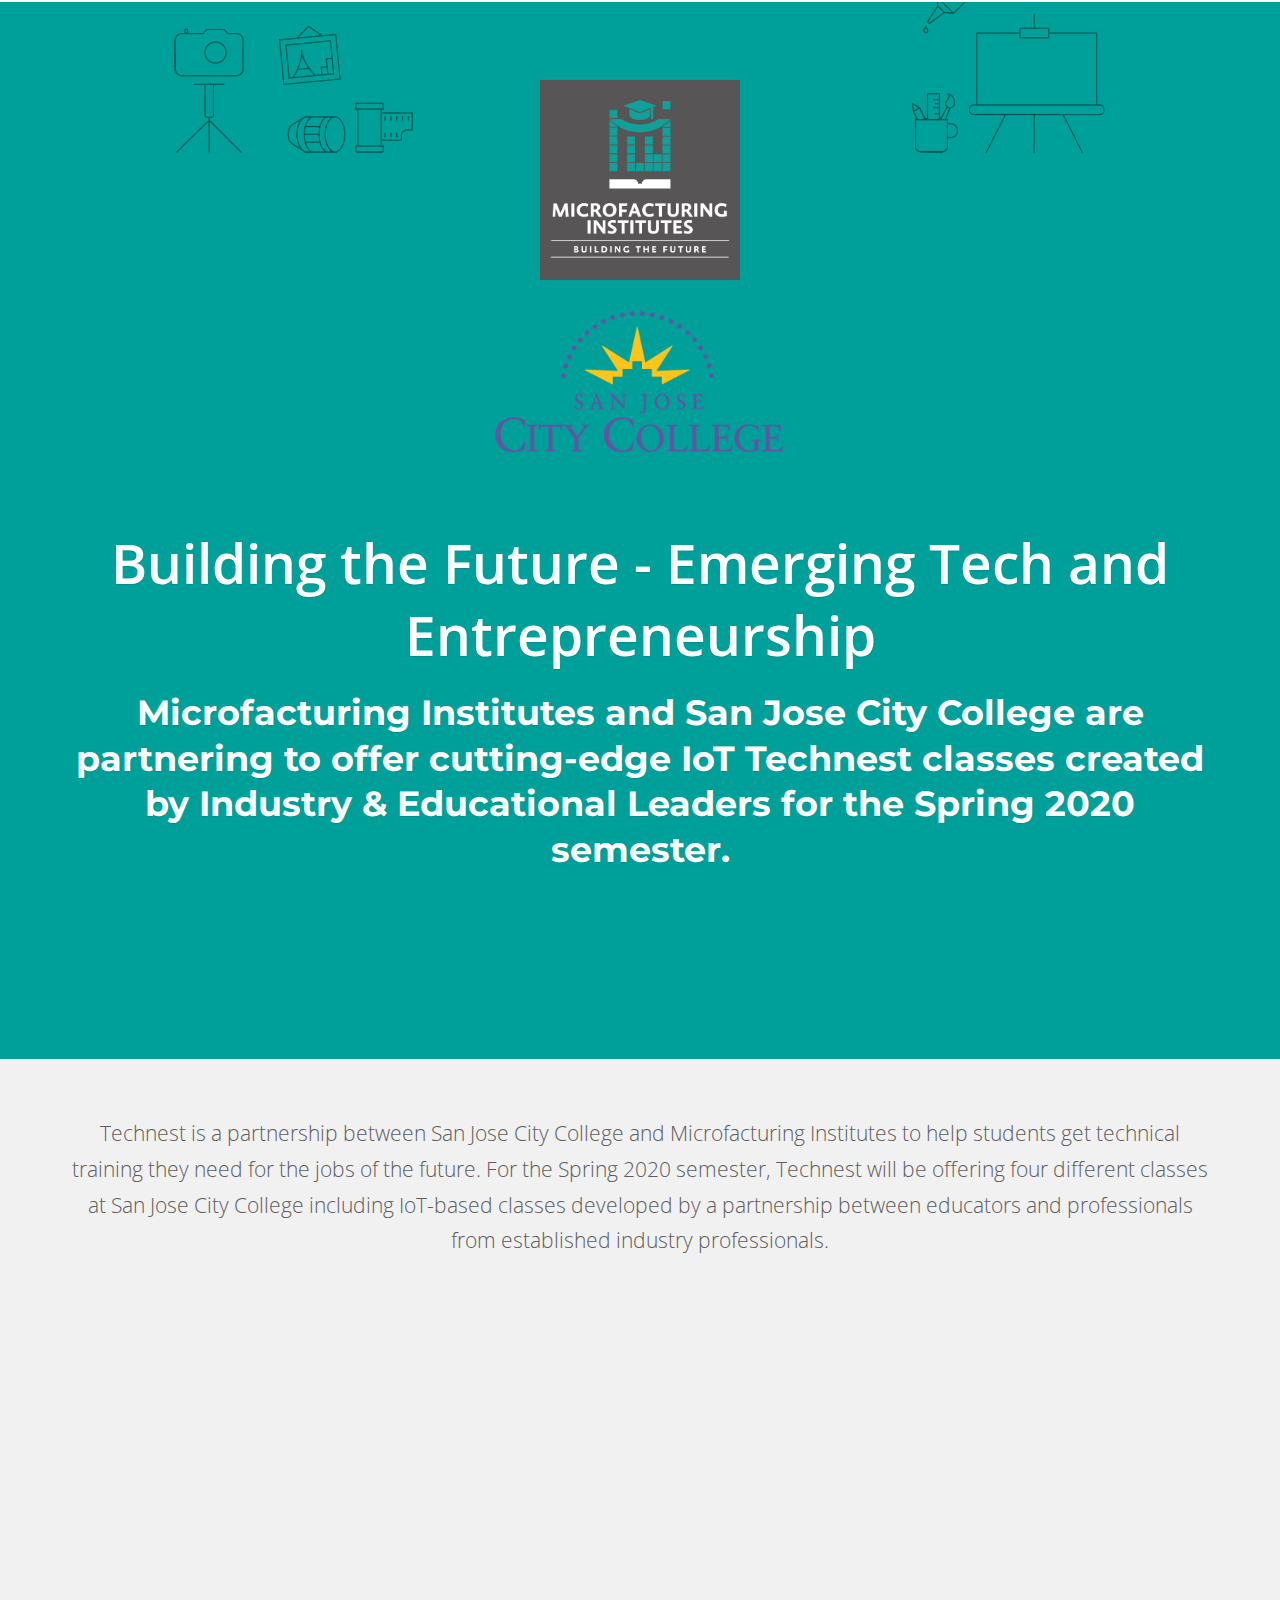
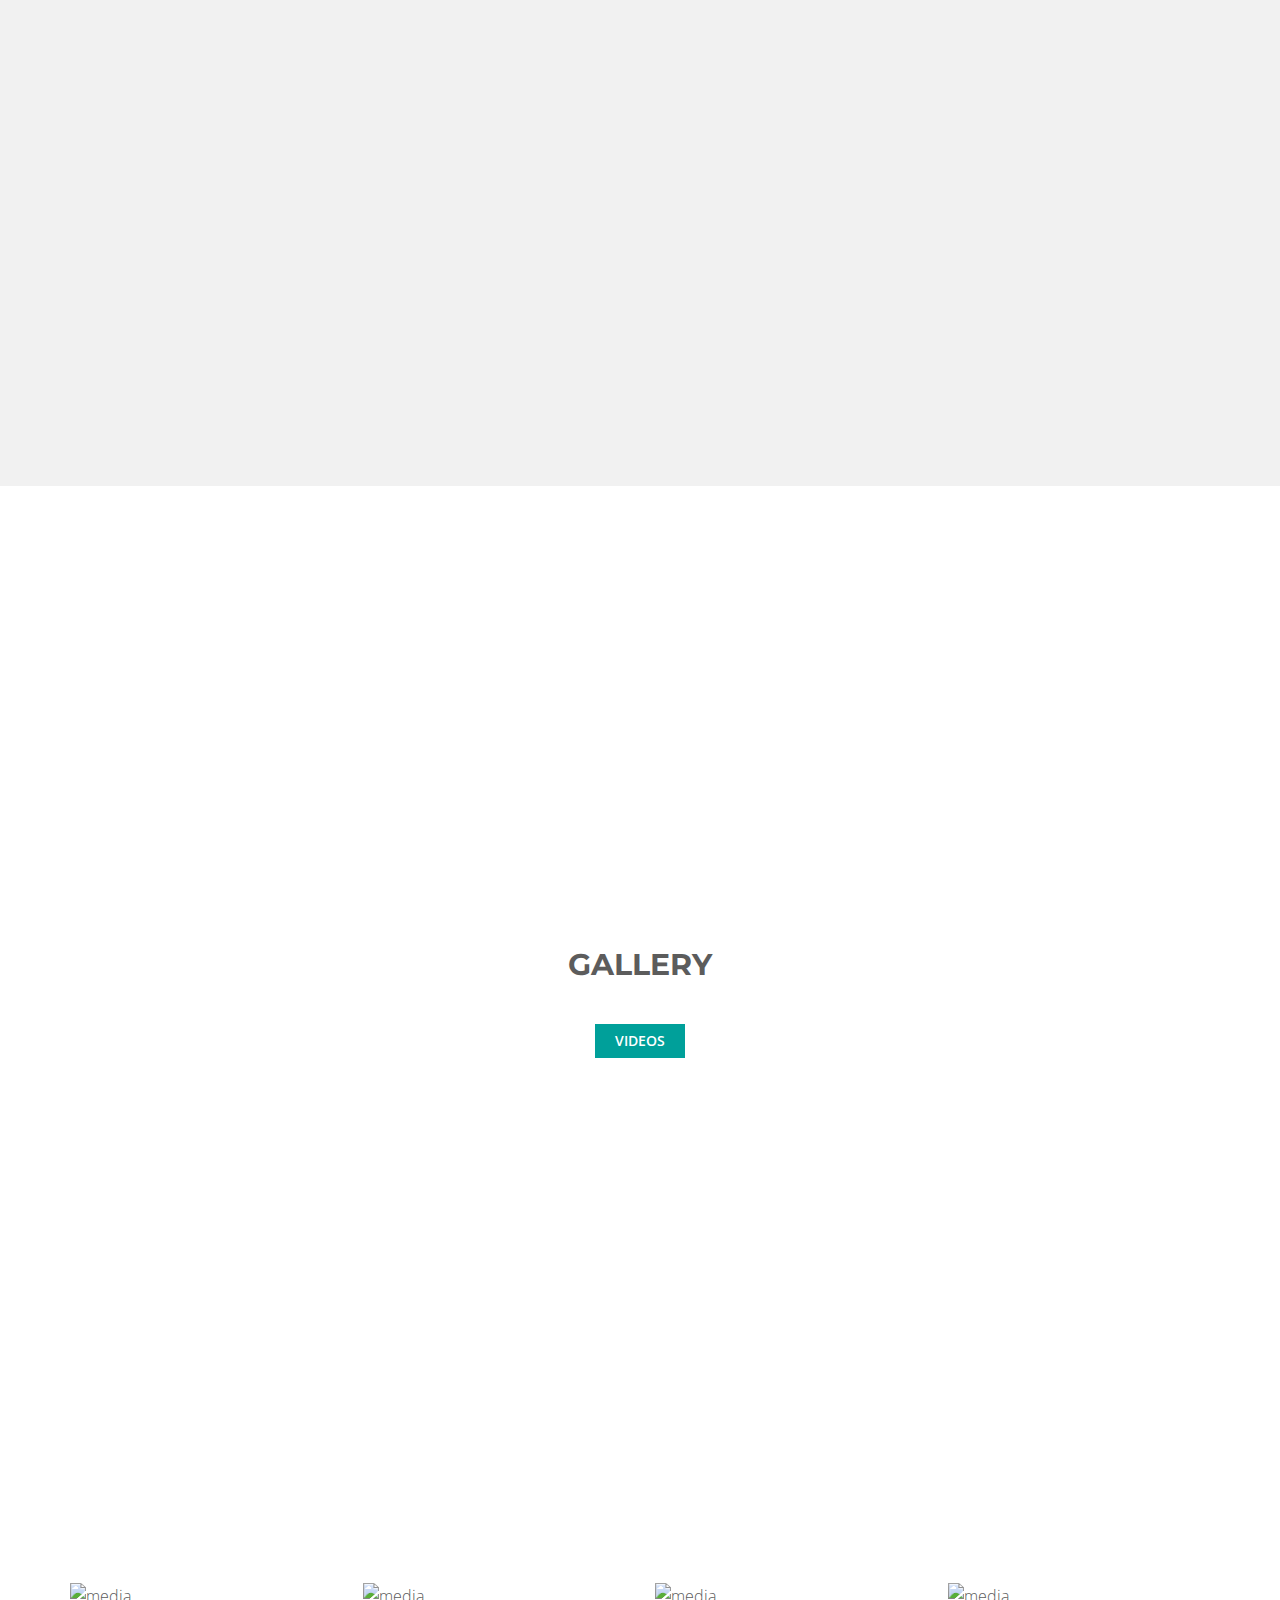
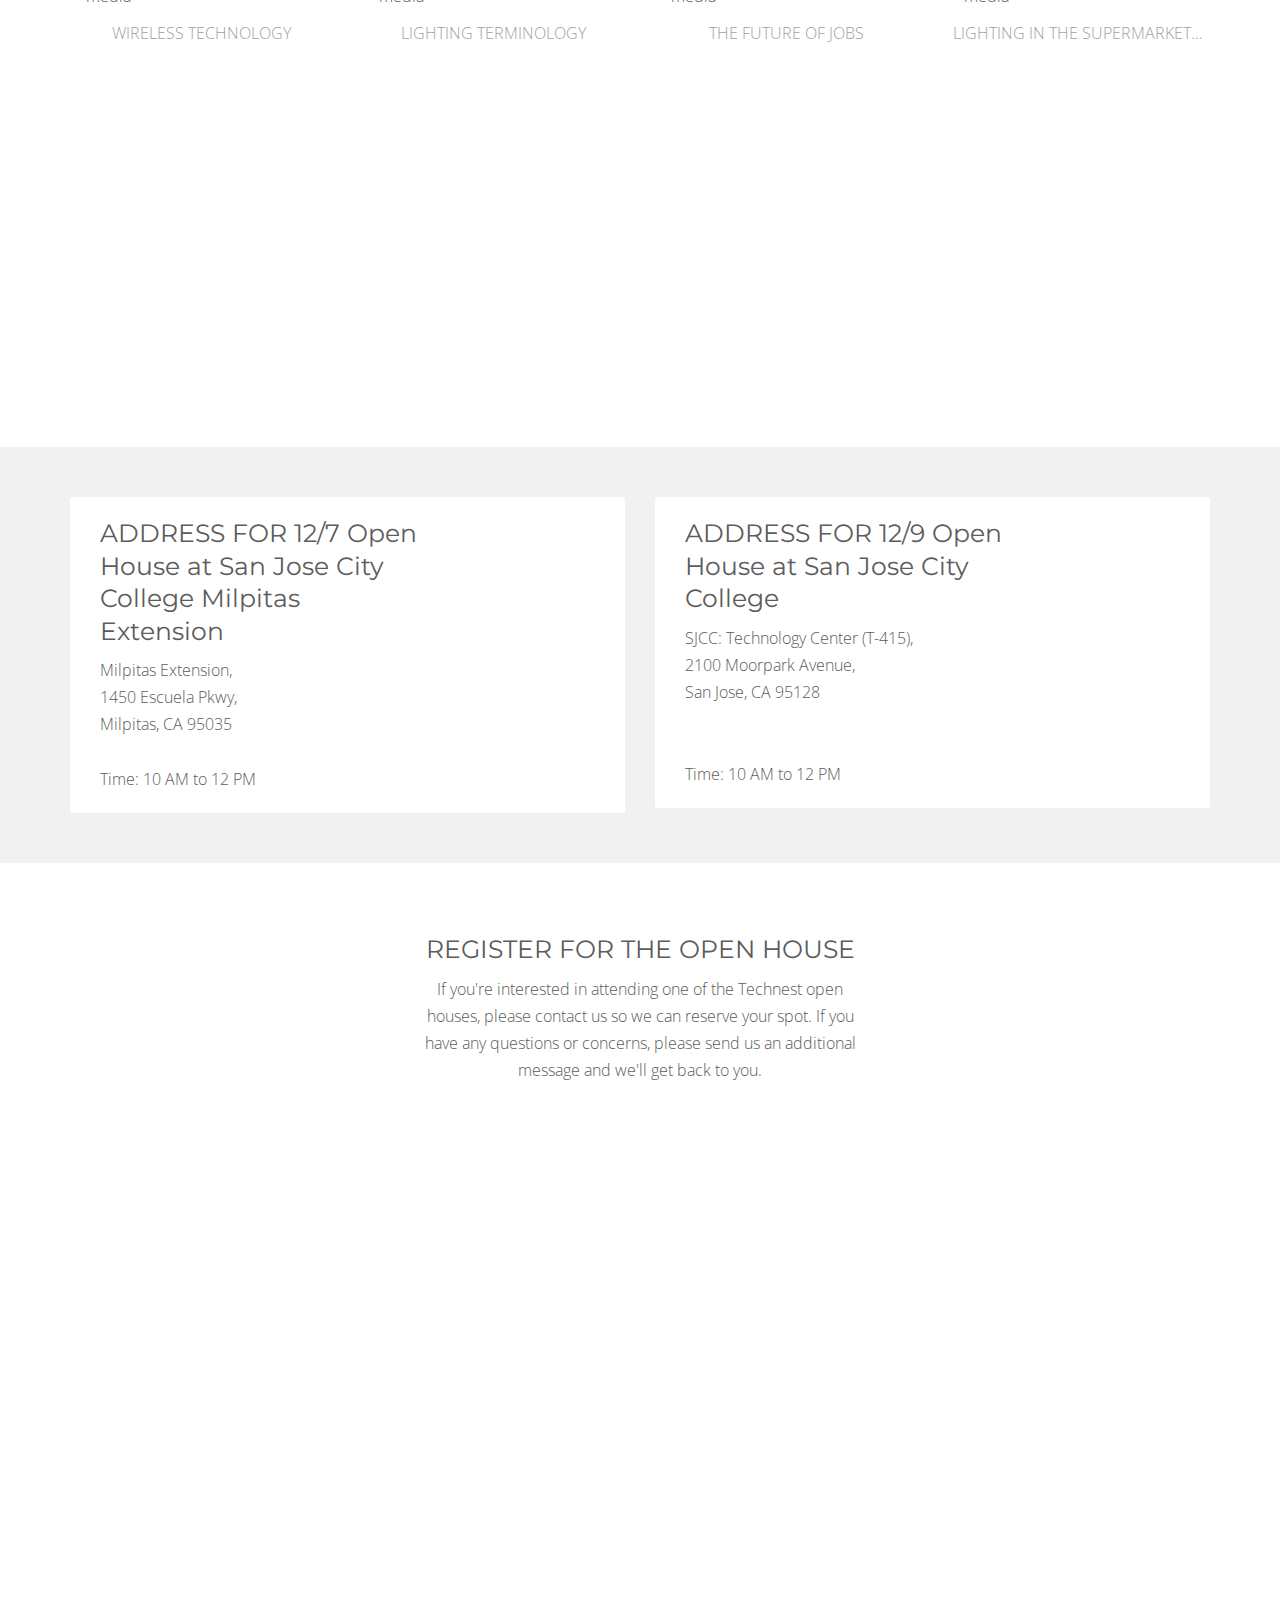
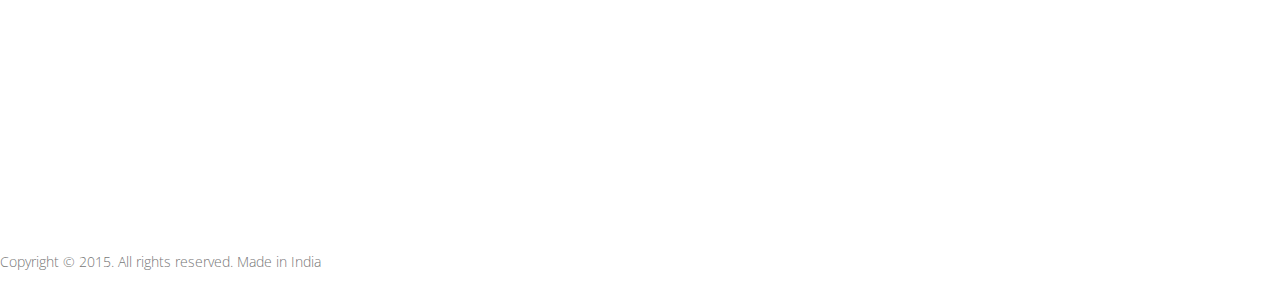
==== commit 9bacf8f6: "additional commit" ====
--- a/HTML/index.html
+++ b/HTML/index.html
@@ -84,7 +84,7 @@
                     <li><a href="#speakers">INSTRUCTORS</a></li>
                     <li><a href="#gallery">Gallery</a></li>
                     <li><a href="#sponsors" class="hidden-sm">Partners</a></li>
-                    <li><a href="#contact">Contact</a></li>
+                    <li><a href="#contact">Register</a></li>
                 </ul>
                 </li>
                 </ul>
@@ -99,15 +99,15 @@
 
             <div class="header_top-bg">
                 <div class="logo">
-                    <a href="#"><img src="images/mi-logo-hi-res.jpeg" height="200" width="auto" alt="mi-logo"></a>
+                    <a href="https://microfacturingusa.org/"><img src="images/mi-logo-hi-res.jpeg" height="200" width="auto" alt="mi-logo"></a>
                     <br>
                     <br>
-                    <a href="#"><img src="images/sjcc_logo.png" height="150" width="auto" alt="sjcc-logo"></a>
-                </div>
-            </div>
-
-            <h3 class="headline-support wow fadeInDown">Emerging Tech and Entrepreneurship</h3>
-            <h1 class="headline wow fadeInDown" data-wow-delay="0.1s"> Microfacturing Institutes and San Jose City College are partnering to offer Technest classes for the Spring 2020 semester. The Technest program will be offering cutting-edge IoT Classes Created by Industry & Educational Leaders</h1>
+                    <a href="http://www.sjcc.edu/"><img src="images/sjcc_logo.png" height="150" width="auto" alt="sjcc-logo"></a>
+                </div>
+            </div>
+
+            <h1 class="headline-support wow fadeInDown">Building the Future - Emerging Tech and Entrepreneurship</h1>
+            <h3 class="headline wow fadeInDown" data-wow-delay="0.1s"> Microfacturing Institutes and San Jose City College are partnering to offer cutting-edge IoT Technest classes created by Industry & Educational Leaders for the Spring 2020 semester.</h3>
 
             <div class="when_where wow fadeIn" data-wow-delay="0.4s">
                 <a href="https://microfacturingusa.org/wp-content/uploads/2019/11/SJCC_Flyer_TechNest-Spring-2020.pdf">
@@ -177,6 +177,9 @@
                         <img src="images/stock_photo_intelligent_lighting.jpeg" alt="Intelligent Lighting">
                         <div class="caption">
                             <h6 class="caption-title">Intelligent Lighting</h6>
+                            <ul>
+                                <li>List Item</li>
+                            </ul>
                             <p style="color:black;" class="caption-text">This 14-week course hybrid classroom/online course will teach students the fundamentals of <b>intelligent lighting</b> and other <b>IoT</b> concepts such as: <b> hardware</b>, <b> software</b>, <b>programming</b>, <b>communication protocols</b>,
                                 and <b>lighting</b> itself. After learning these concepts, students will be able to create their own<b> cloud-based intelligent lighting infrastructure</b> that will interact with a website created on <b>Amazon Web Services</b>                                </p>
                         </div>
@@ -199,7 +202,7 @@
                         <div class="caption">
                             <h6 class="caption-title">Making Money With IoT</h6>
                             <p style="color:black;" class="caption-text">This 14-week course hybrid classroom/online course will teach students the ways that <b>IoT</b> sensors can be used to create revenue as a part of the <b>Agricultural Economy</b>, the <b>Industrial Economy</b>, and the <b>Data Economy</b>.
-                                Students who take this course will have a much better understanding of how <b>IoT</b> technology can better prepare them for high-tech jobs of the future.</p>
+                                Students who take this course will have a better understanding of how <b>IoT</b> technology can better prepare them for high-tech jobs of the future.</p>
                             <br>
                         </div>
                     </div>
@@ -396,10 +399,18 @@
             </div>
 
             <div class="sponsor-slider wow bounceIn">
-                <div><img width="258" height="auto" src="images/mi-logo-horizontal.jpg" class="img-responsive center-block" alt="sponsor"> </div>
-                <div><img width="258" height="auto" src="images/berkeley-banner.jpg" class="img-responsive center-block" alt="sponsor"> </div>
-                <div><img width="258" height="auto" src="images/mit-logo-horizontal.jpg" class="img-responsive center-block" alt="sponsor"> </div>
-                <div><img width="258" height="auto" src="images/edx-logo-horizontal.png" class="img-responsive center-block" alt="sponsor"> </div>
+                <div>
+                    <a href="https://microfacturingusa.org/"><img width="258" height="auto" src="images/mi-logo-horizontal.jpg" class="img-responsive center-block" alt="sponsor"></a>
+                </div>
+                <div>
+                    <a href="https://www.berkeley.edu/"><img width="258" height="auto" src="images/berkeley-banner.jpg" class="img-responsive center-block" alt="sponsor"></a>
+                </div>
+                <div>
+                    <a href="http://www.mit.edu/"><img width="258" height="auto" src="images/mit-logo-horizontal.jpg" class="img-responsive center-block" alt="sponsor"></a>
+                </div>
+                <div>
+                    <a href="http://www.edx.edu/"><img width="258" height="auto" src="images/edx-logo-horizontal.png" class="img-responsive center-block" alt="sponsor"></a>
+                </div>
             </div>
         </div>
         <!-- end .container -->
@@ -462,7 +473,7 @@
     <div class="container" id="contact">
         <div class="section-title">
             <h5>REGISTER FOR THE OPEN HOUSE</h5>
-            <p>If you're interested in attending one of the Technest open houses, please contact us so we can reserve your spot. If you have any additional questions or concerns, please send us an additional message and we'll get back to you.</p>
+            <p>If you're interested in attending one of the Technest open houses, please contact us so we can reserve your spot. If you have any questions or concerns, please send us an additional message and we'll get back to you.</p>
         </div>
 
         <div class="contact-form bottom-space-xl wow fadeInUp">
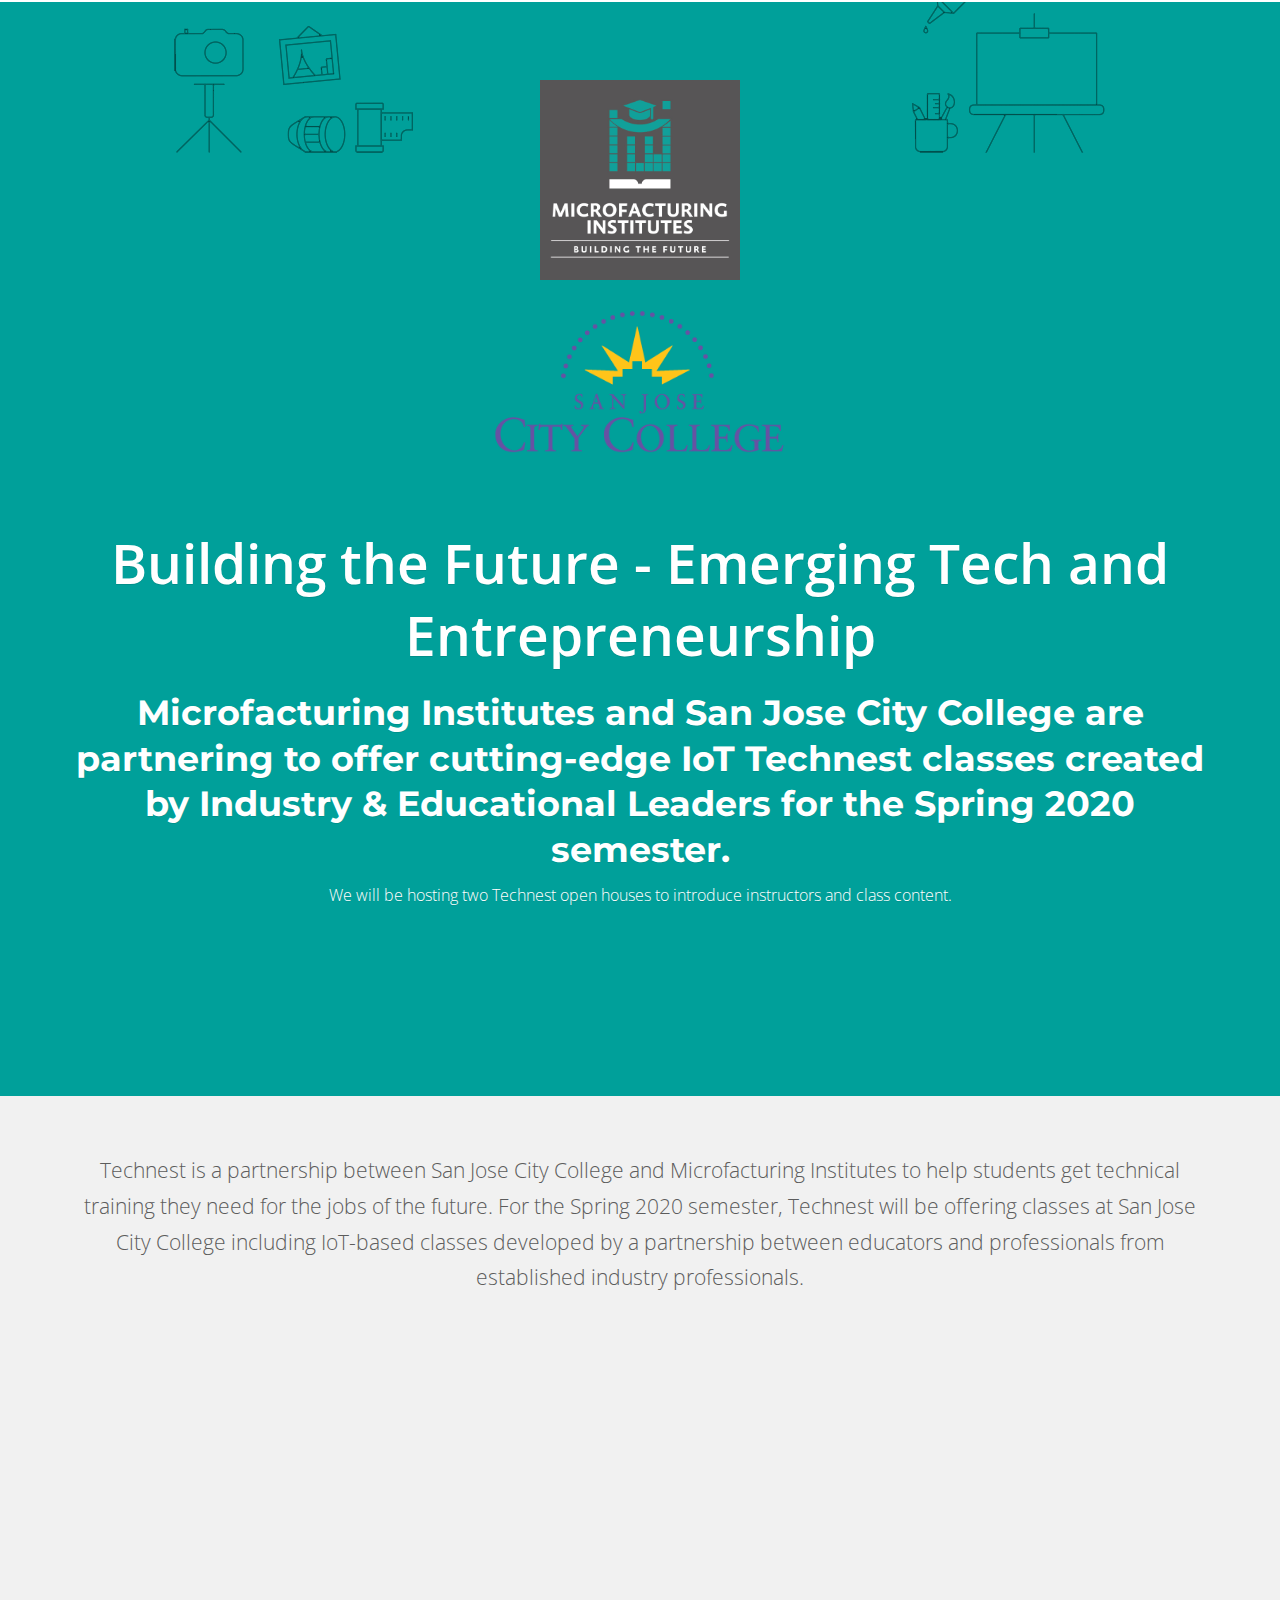
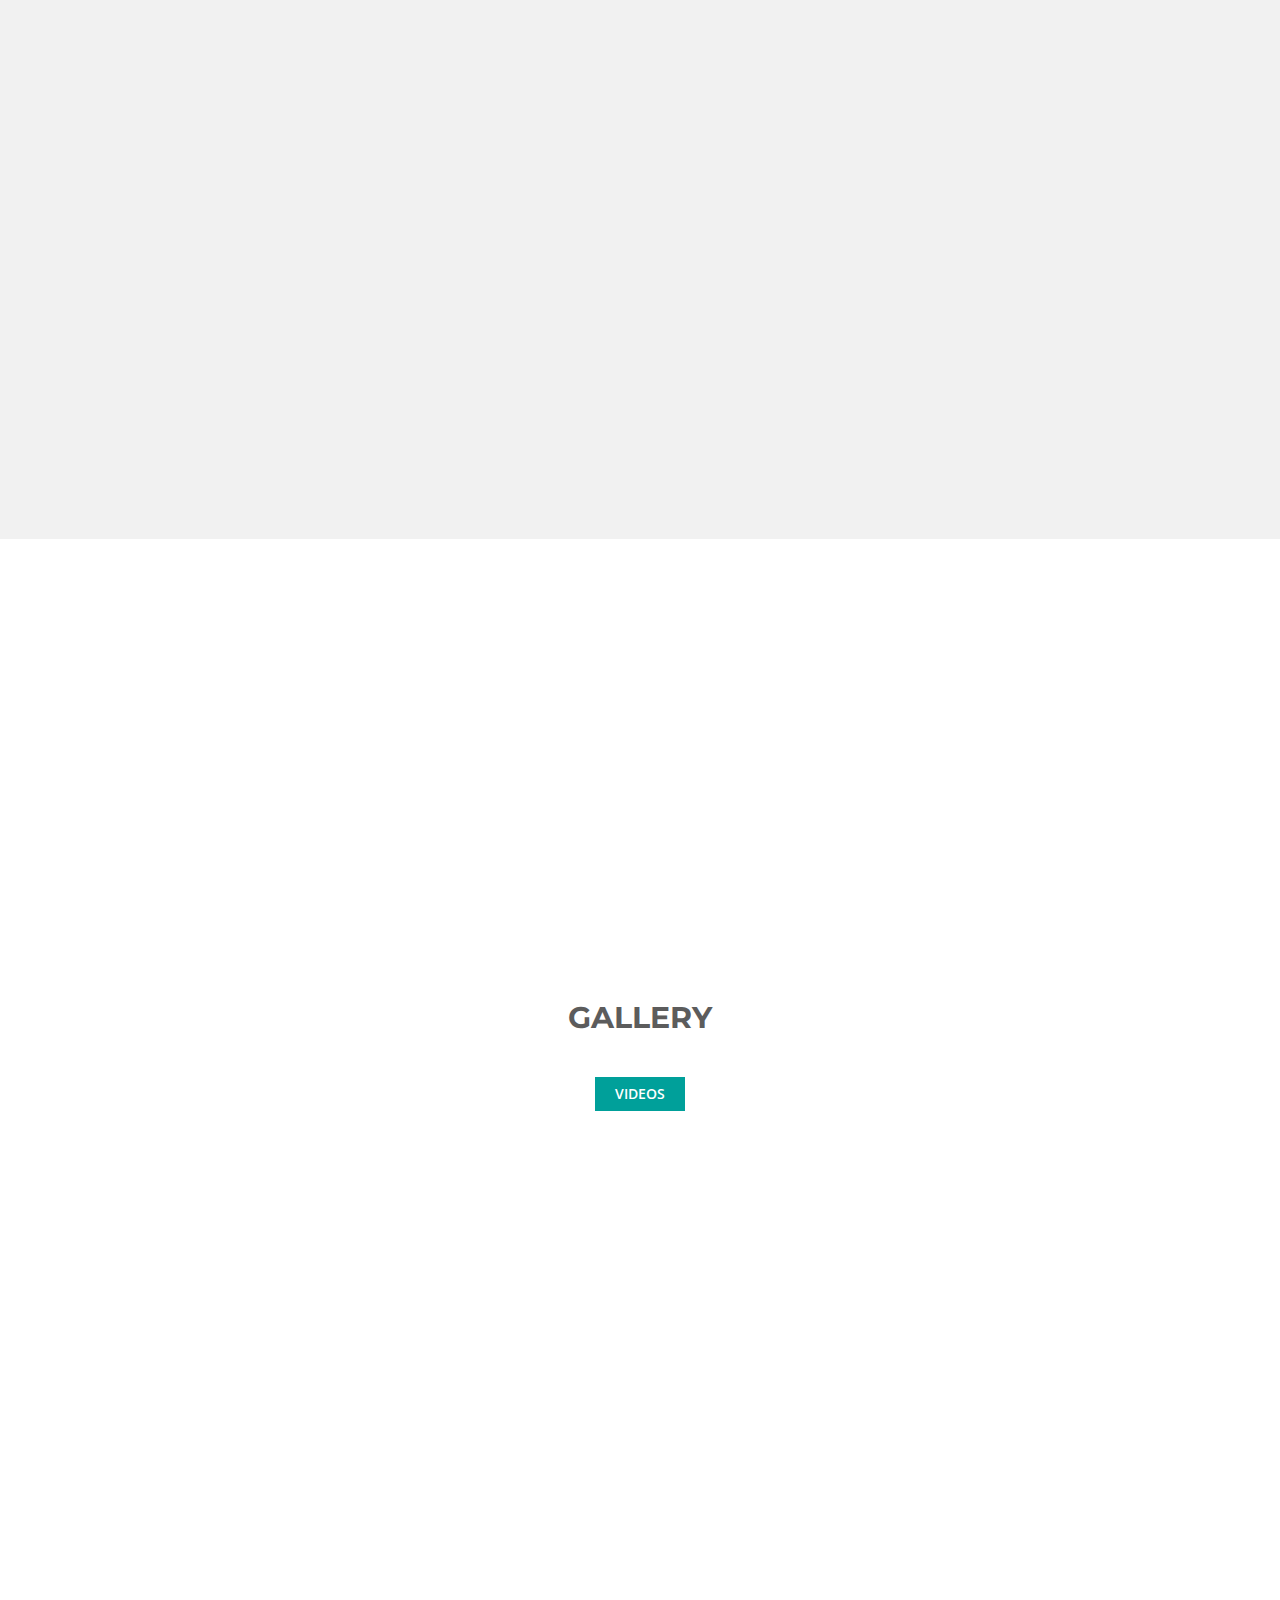
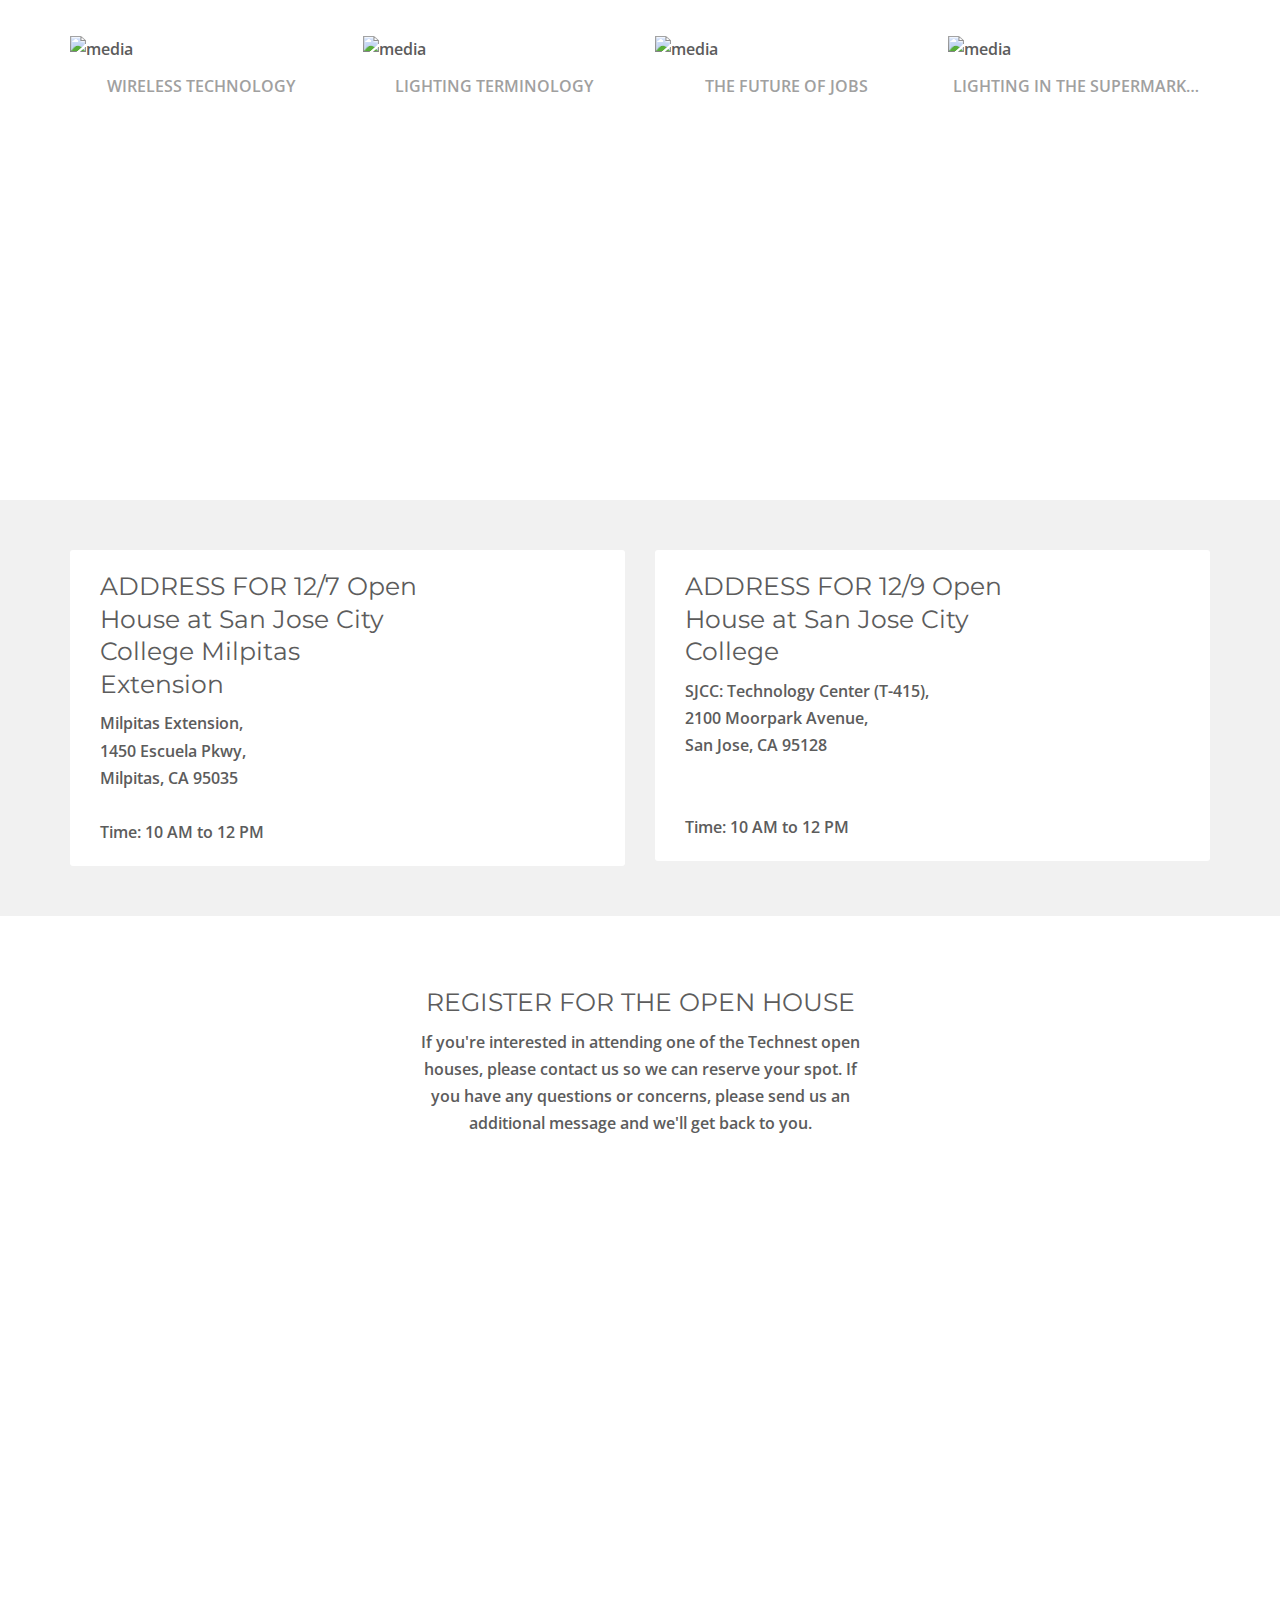
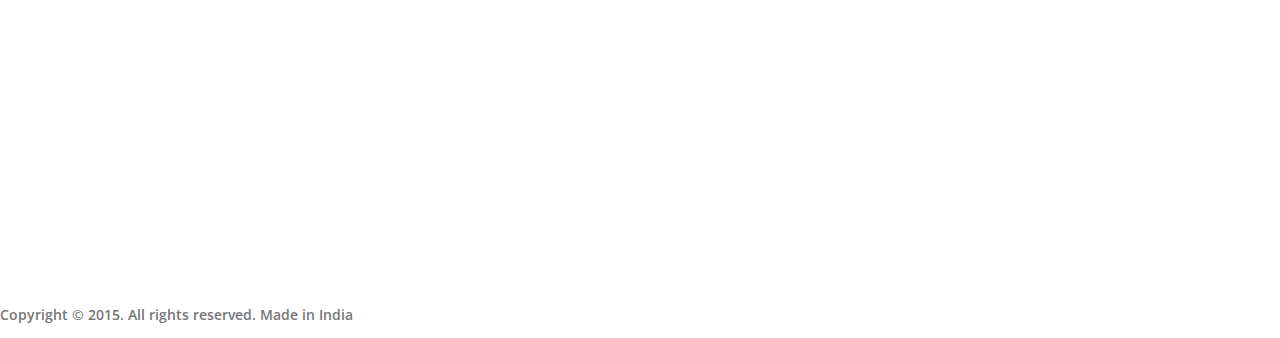
==== commit dcf99862: "Improved formats and added bullet points" ====
--- a/HTML/index.html
+++ b/HTML/index.html
@@ -108,6 +108,7 @@
 
             <h1 class="headline-support wow fadeInDown">Building the Future - Emerging Tech and Entrepreneurship</h1>
             <h3 class="headline wow fadeInDown" data-wow-delay="0.1s"> Microfacturing Institutes and San Jose City College are partnering to offer cutting-edge IoT Technest classes created by Industry & Educational Leaders for the Spring 2020 semester.</h3>
+            <p>We will be hosting two Technest open houses to introduce instructors and class content.</p>
 
             <div class="when_where wow fadeIn" data-wow-delay="0.4s">
                 <a href="https://microfacturingusa.org/wp-content/uploads/2019/11/SJCC_Flyer_TechNest-Spring-2020.pdf">
@@ -142,8 +143,8 @@
                 .png" alt="Technest 2020 Flyer" height="700" width="auto">
             </div>-->
             <br>
-            <p class="lead text-center">Technest is a partnership between San Jose City College and Microfacturing Institutes to help students get technical training they need for the jobs of the future. For the Spring 2020 semester, Technest will be offering four different classes
-                at San Jose City College including IoT-based classes developed by a partnership between educators and professionals from established industry professionals.</p>
+            <p class="lead text-center">Technest is a partnership between San Jose City College and Microfacturing Institutes to help students get technical training they need for the jobs of the future. For the Spring 2020 semester, Technest will be offering classes at San Jose
+                City College including IoT-based classes developed by a partnership between educators and professionals from established industry professionals.</p>
 
             <!--<iframe src="images/SJCC_Flyer_TechNest Spring 2020.pdf" width="100%" height="500px">-->
             <!--<div align="center" class="technest-image">
@@ -177,11 +178,14 @@
                         <img src="images/stock_photo_intelligent_lighting.jpeg" alt="Intelligent Lighting">
                         <div class="caption">
                             <h6 class="caption-title">Intelligent Lighting</h6>
+                            <p style="color:black;" class="caption-text">This 14-week course hybrid classroom/online course will teach students the fundamentals of:</p>
                             <ul>
-                                <li>List Item</li>
+                                <li><b>Intelligent Lighting<b></li>
+                                <li><b>IoT Hardware<b></li>
+                                <li><b>Programming<b></li>
+                                <li><b>Communication Protocols<b></li>
+                                <li><b>Cloud-based Infrastructures on Amazon Web Services<b></li>
                             </ul>
-                            <p style="color:black;" class="caption-text">This 14-week course hybrid classroom/online course will teach students the fundamentals of <b>intelligent lighting</b> and other <b>IoT</b> concepts such as: <b> hardware</b>, <b> software</b>, <b>programming</b>, <b>communication protocols</b>,
-                                and <b>lighting</b> itself. After learning these concepts, students will be able to create their own<b> cloud-based intelligent lighting infrastructure</b> that will interact with a website created on <b>Amazon Web Services</b>                                </p>
                         </div>
                     </div>
                 </div>
@@ -190,9 +194,14 @@
                         <img src="images/stock_photo_environmental_sensing.jpeg" alt="Environmental Sensing">
                         <div class="caption">
                             <h6 class="caption-title">IoT - Environmental Sensing</h6>
-                            <p style="color:black;" class="caption-text">This 14-week course hybrid classroom/online course will teach students the basics of how <b>Internet of Things (IoT)</b> technology has expanded to over <b>70 billion</b> devices that are connected to the internet today. With
-                                the exponential rise of <b>IoT</b> technology in modern society, this class will explain and demonstrate <b>IoT</b> hardware componets and show students the ways that <b>sensors</b> can be used for practical purposes like
-                                <b>environmental sensing</b>.</p>
+                            <p style="color:black;" class="caption-text"><span style="font-weight:normal">This 14-week course hybrid classroom/online course will teach students the basics of:</span></p>
+                        <ul>
+                            <li><b>Internet of Things (IoT) History<b></li>
+                            <li><b>IoT Hardware Components and Software Integration<b></li>
+                            <li><b>The Expansion of IoT Technology<b></li>
+                            <li><b>The Future of IoT Technology<b></li>
+                            <li><b>Uses for IoT Sensors<b></li>
+                        <ul>
                         </div>
                     </div>
                 </div>
@@ -201,9 +210,14 @@
                         <img src="images/money_iot_stock_photo.jpeg" alt="Making Money With IoT">
                         <div class="caption">
                             <h6 class="caption-title">Making Money With IoT</h6>
-                            <p style="color:black;" class="caption-text">This 14-week course hybrid classroom/online course will teach students the ways that <b>IoT</b> sensors can be used to create revenue as a part of the <b>Agricultural Economy</b>, the <b>Industrial Economy</b>, and the <b>Data Economy</b>.
-                                Students who take this course will have a better understanding of how <b>IoT</b> technology can better prepare them for high-tech jobs of the future.</p>
-                            <br>
+                            <p style="color:black;" class="caption-text"><span style="font-weight:normal">This 14-week course hybrid classroom/online course will teach students the starting points for:</span></p>
+                            <ul>
+                                <li><b>How to Create Revenue Using IoT Sensors<b></li>
+                                <li><b>IoT and Agricultural Economy<b></li>
+                                <li><b>IoT and Industrial Economy<b></li>
+                                <li><b>IoT and Data Econoomy<b></li>
+                                <li><b>IoT and High-Tech Jobs of the Future<b></li>
+                            </ul>
                         </div>
                     </div>
                 </div>
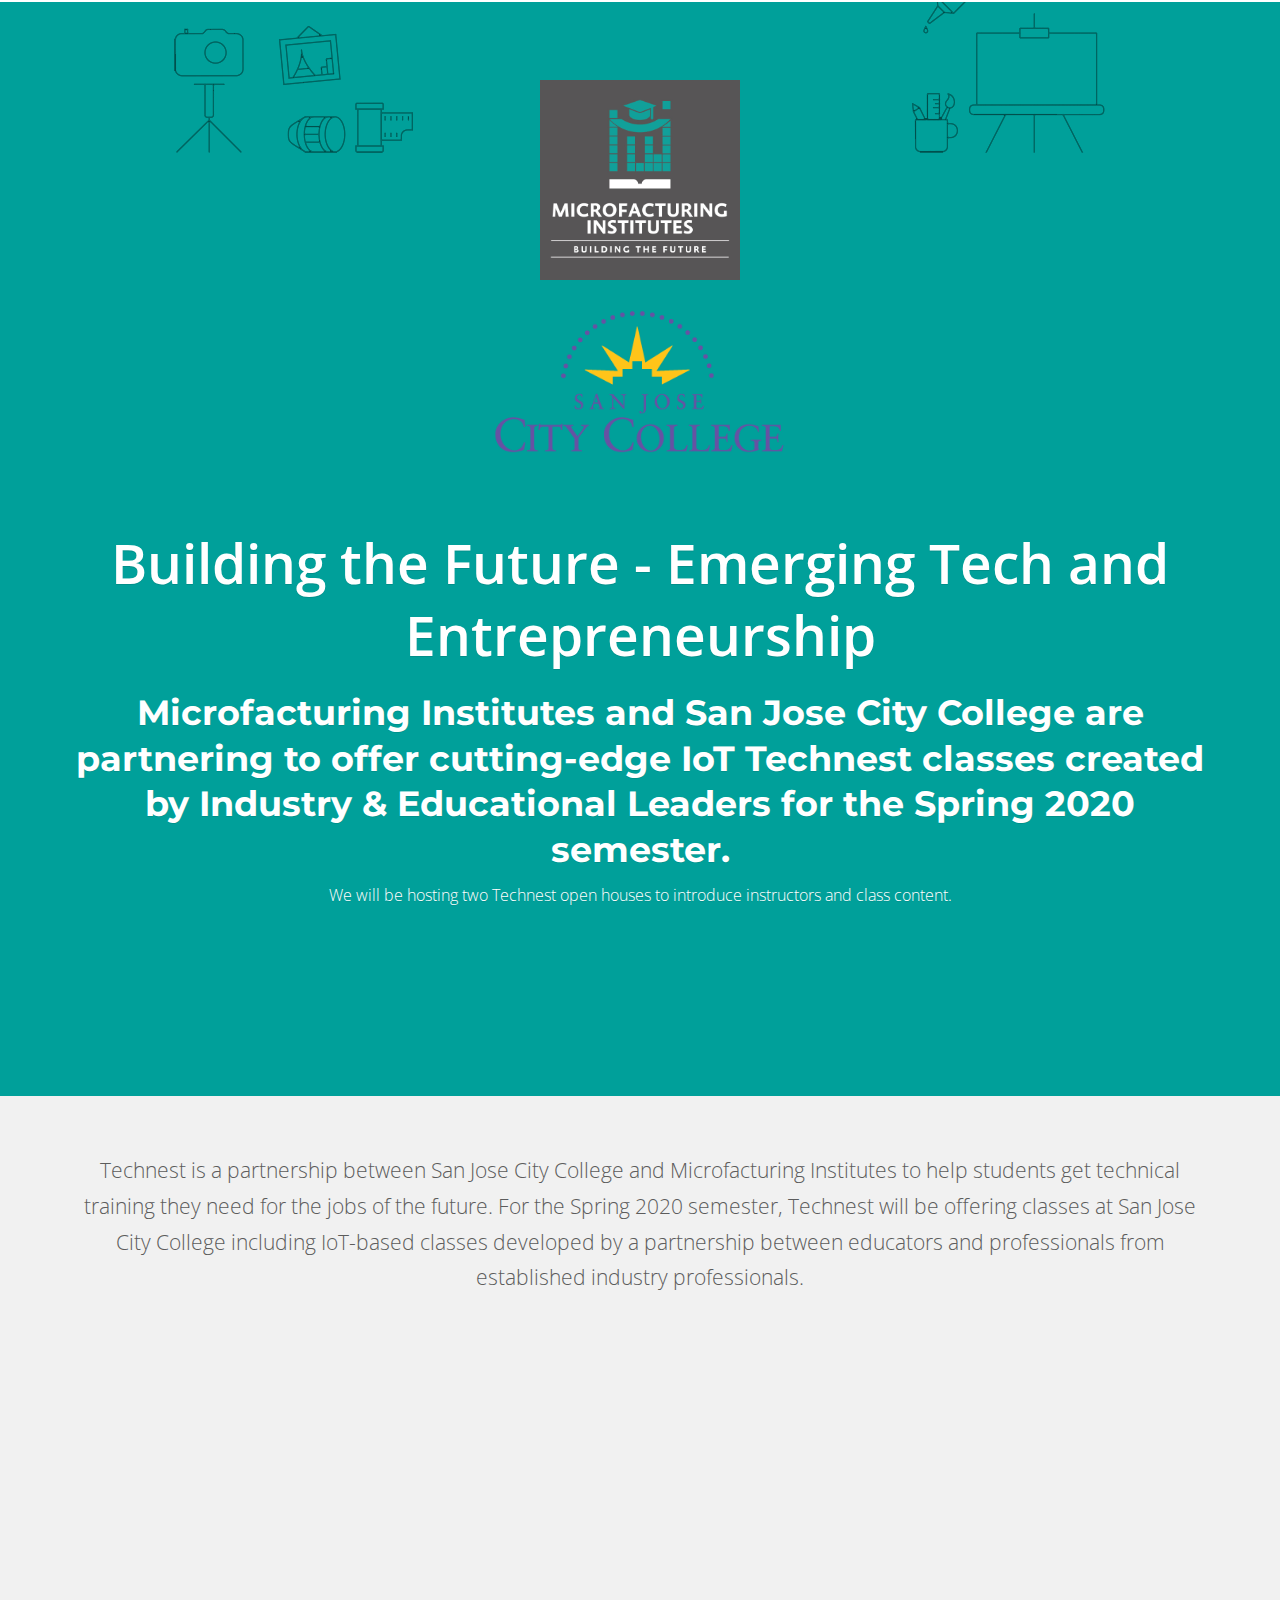
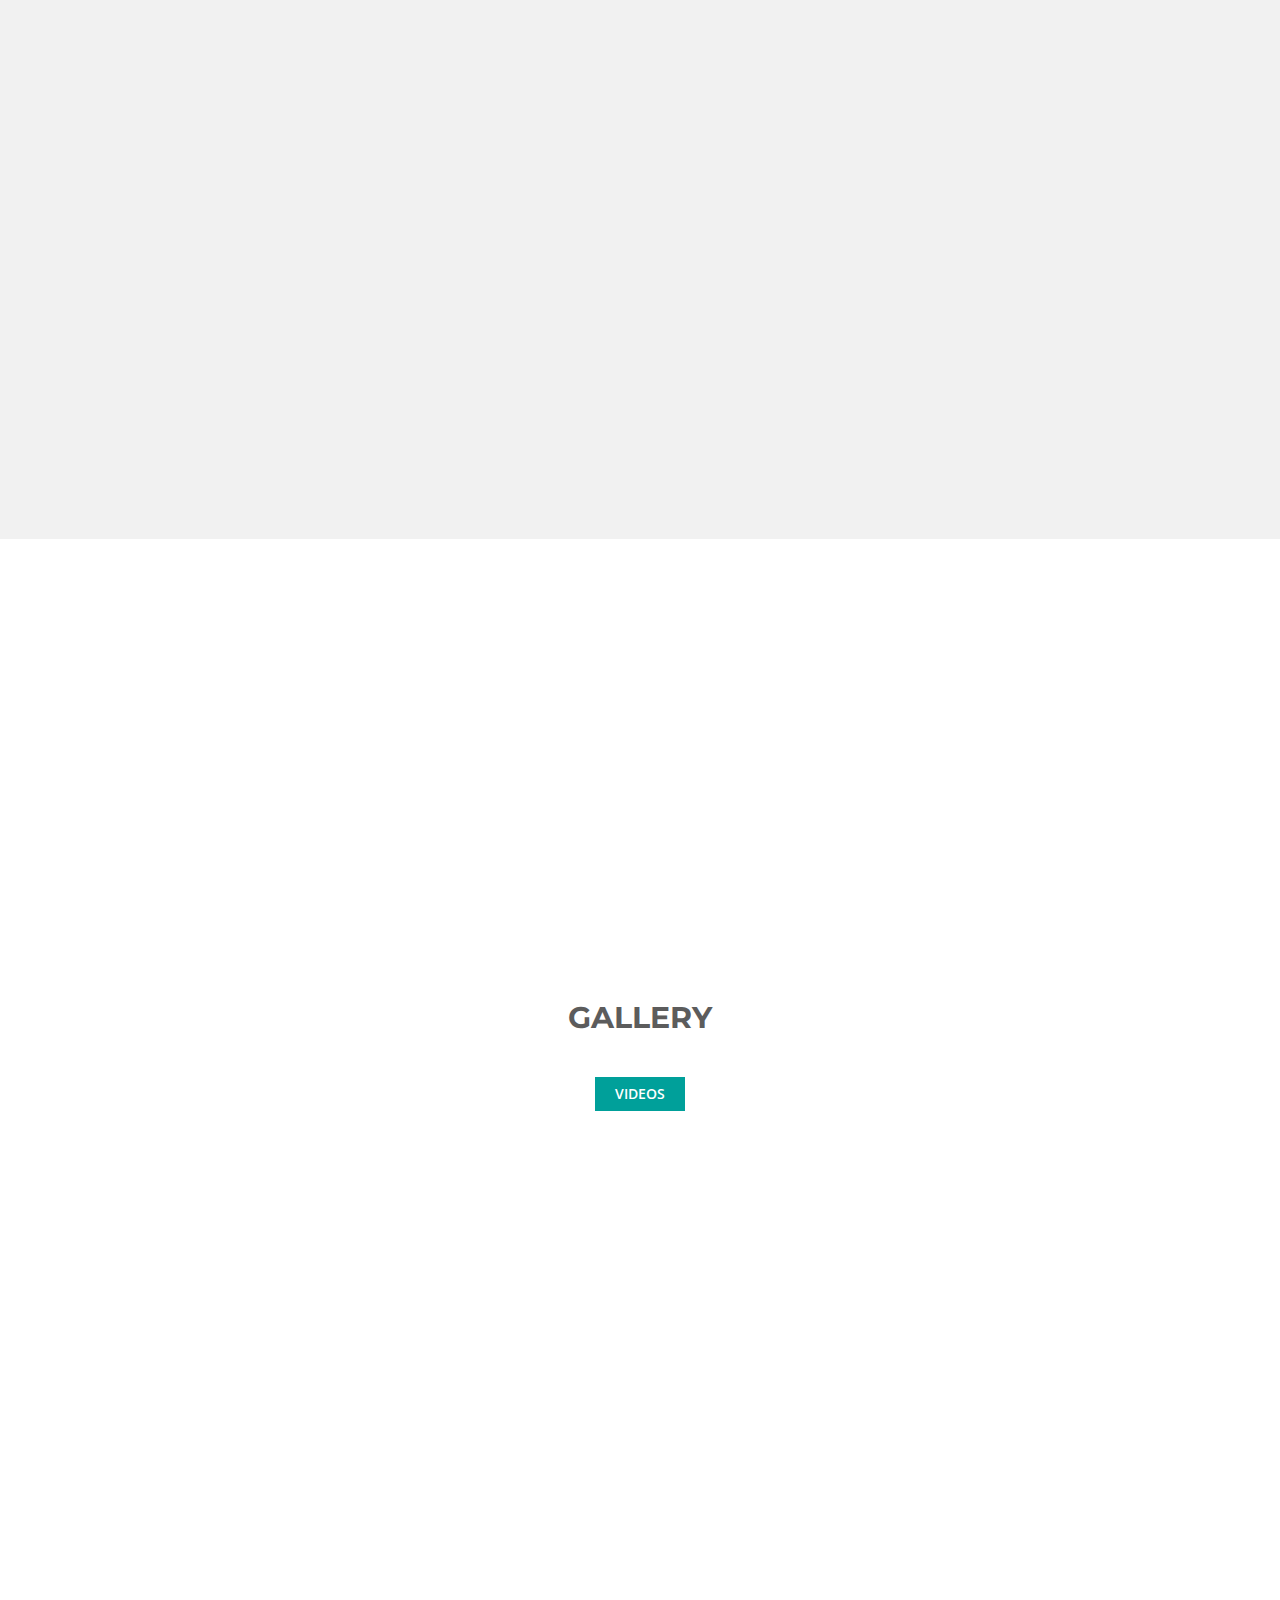
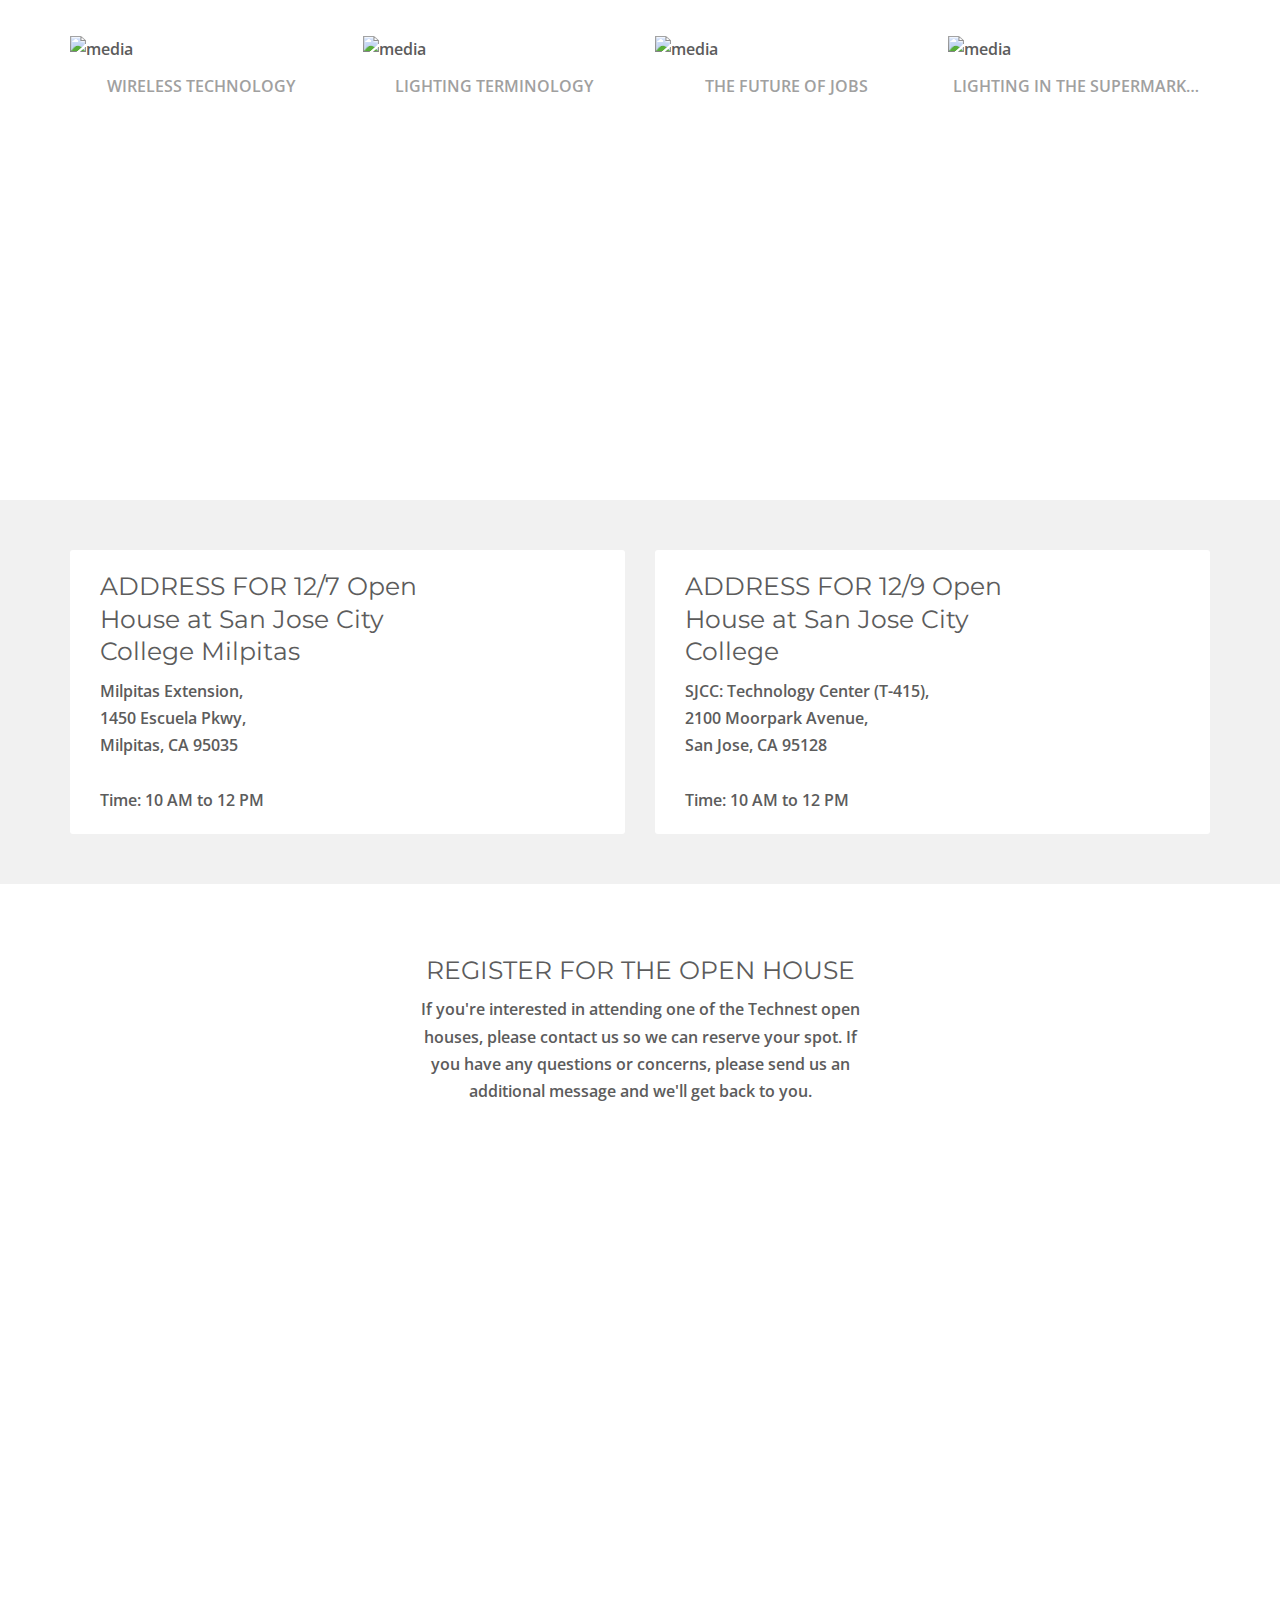
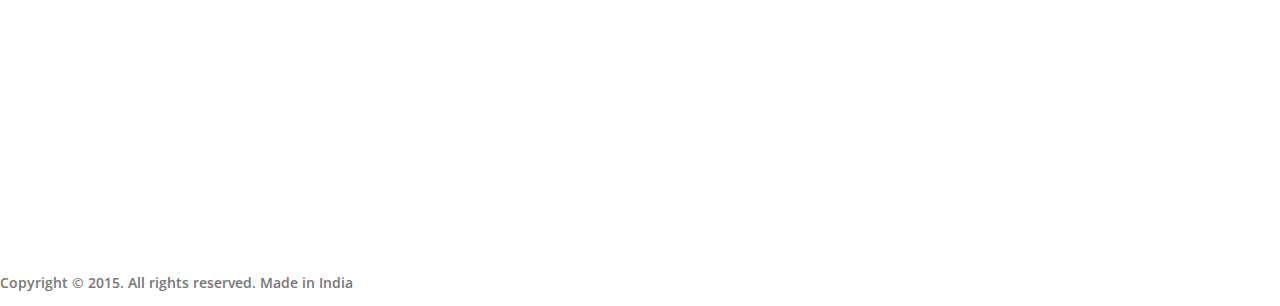
==== commit 3a1c7209: "Latest Commit" ====
--- a/HTML/index.html
+++ b/HTML/index.html
@@ -446,7 +446,7 @@
                 <div class="col-sm-6">
                     <div class="contact-box">
                         <img src="images/location-icon.png" alt="location icon" class="wow zoomIn">
-                        <h5>ADDRESS FOR 12/7 Open House at San Jose City College Milpitas Extension </h5>
+                        <h5>ADDRESS FOR 12/7 Open House at San Jose City College Milpitas</h5>
                         <p>Milpitas Extension,
                             <br>1450 Escuela Pkwy,
                             <br>Milpitas, CA 95035
@@ -461,7 +461,6 @@
                         <p>SJCC: Technology Center (T-415),
                             <br>2100 Moorpark Avenue,
                             <br>San Jose, CA 95128
-                            <br>
                             <br>
                             <br>Time: 10 AM to 12 PM</p>
                     </div>
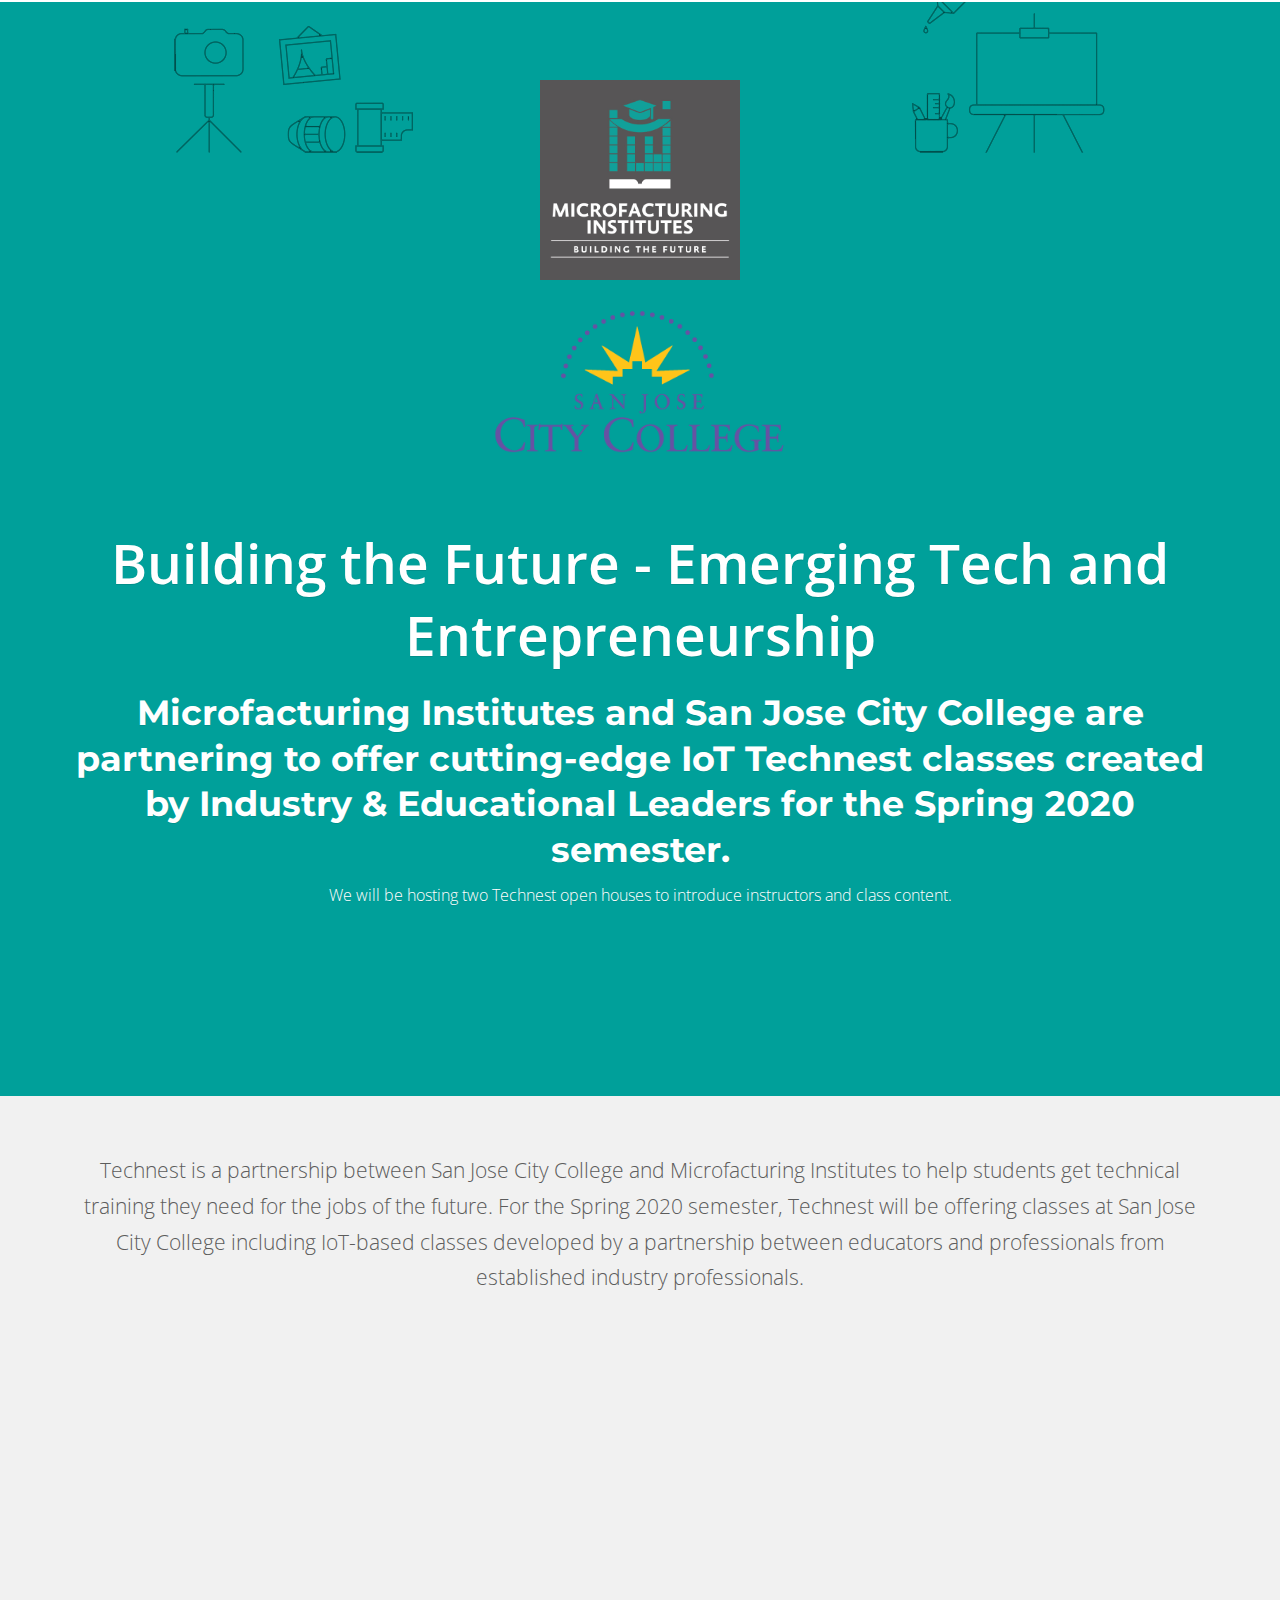
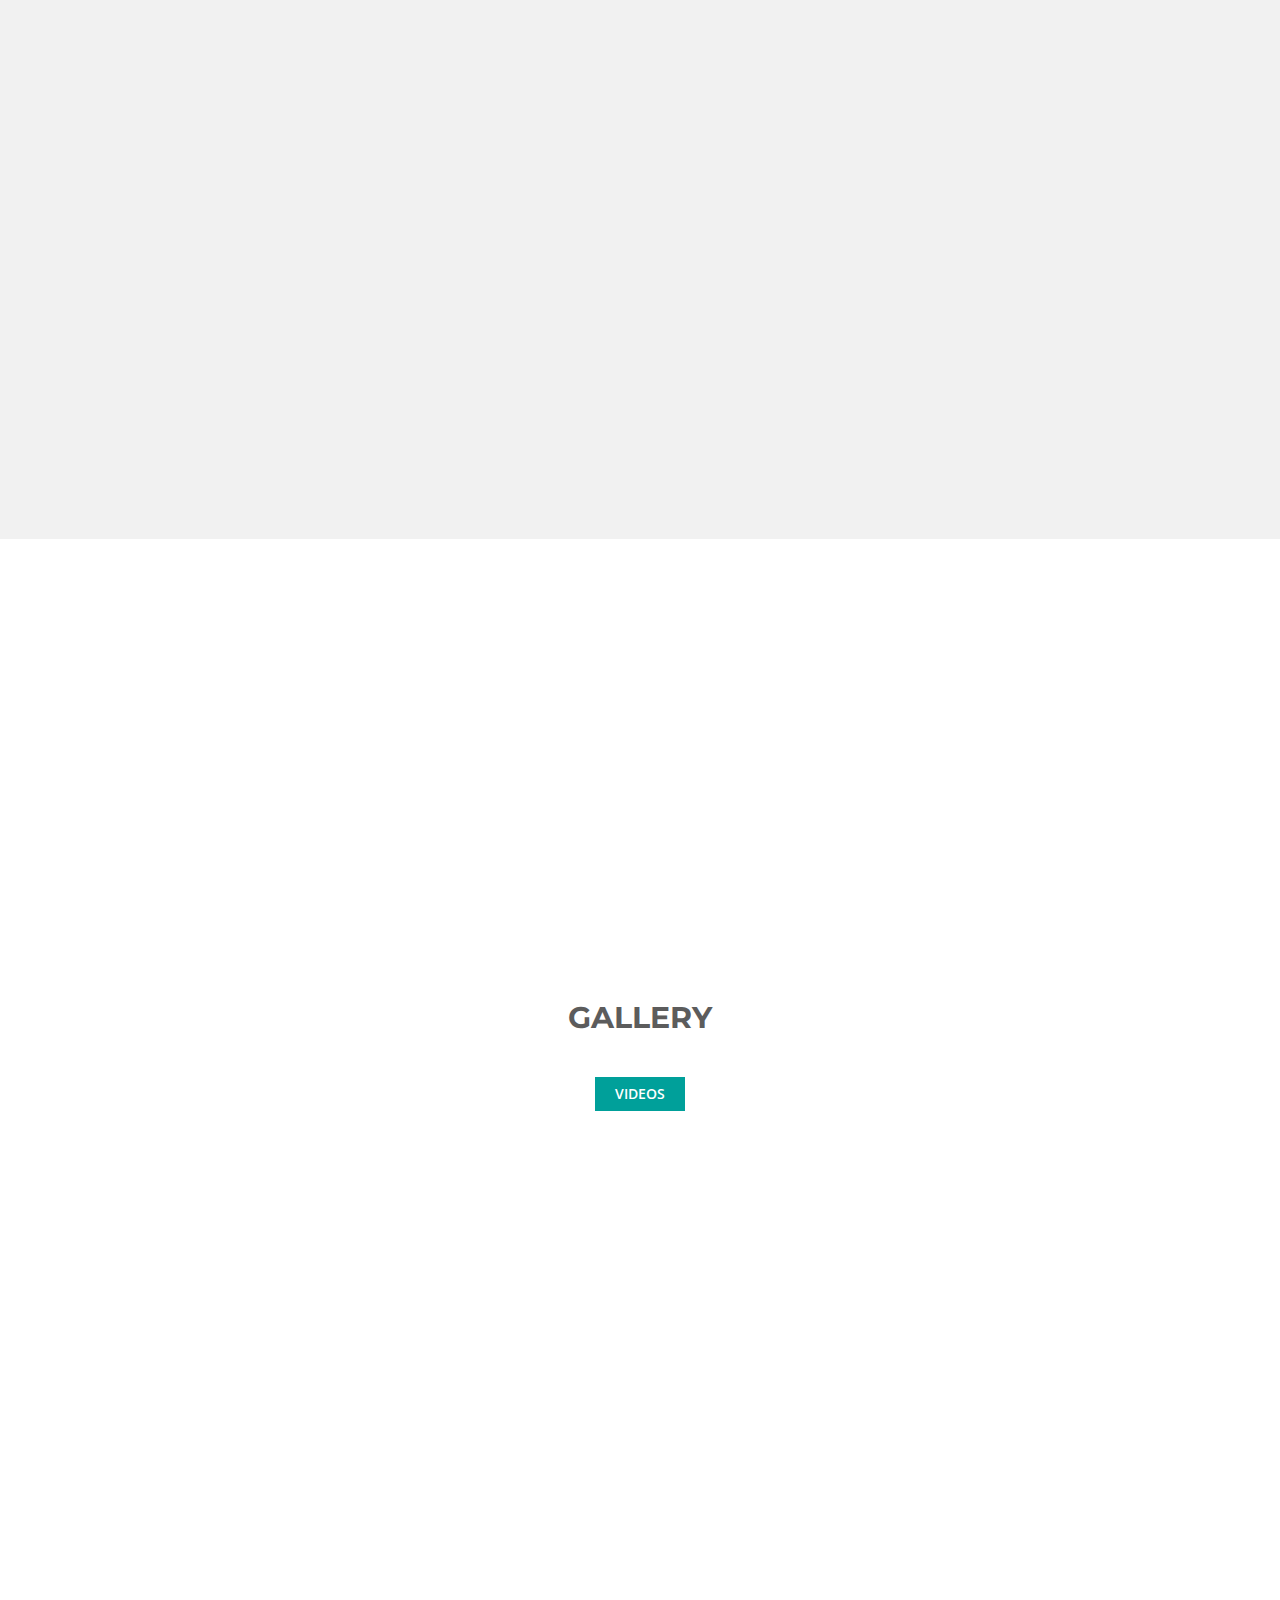
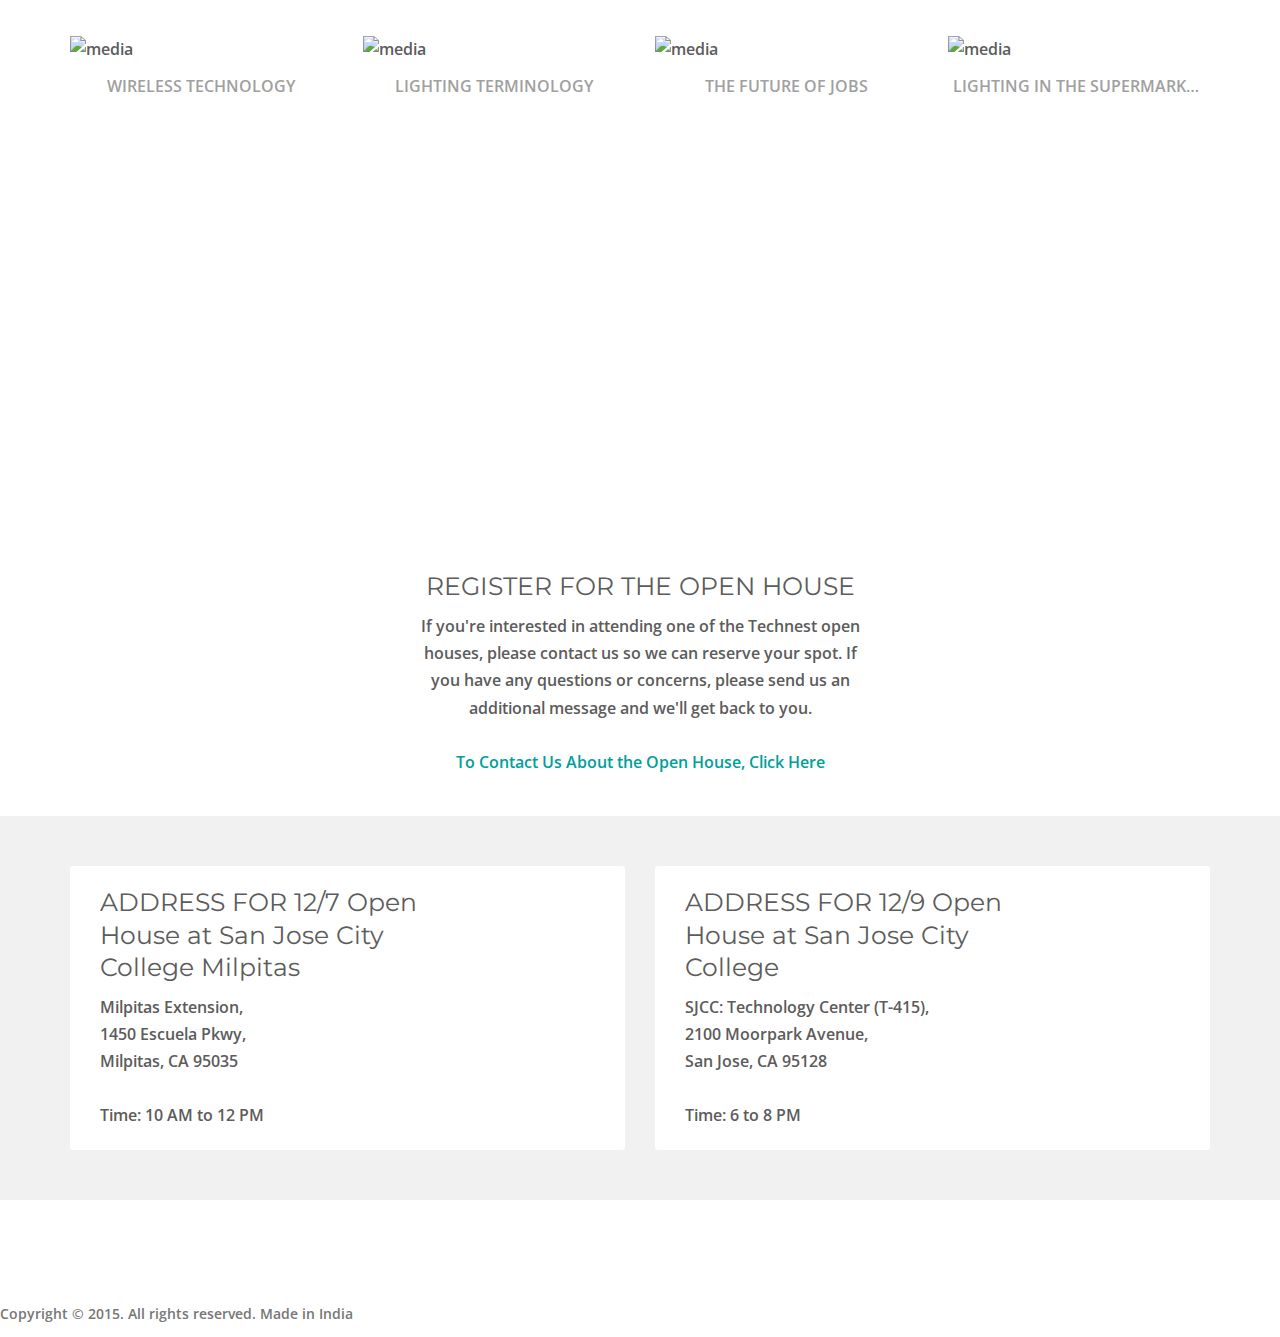
==== commit 7e2fdb65: "Latest Improvements" ====
--- a/HTML/index.html
+++ b/HTML/index.html
@@ -80,11 +80,11 @@
             <div id="navbar" class="navbar-collapse collapse">
 
                 <ul class="nav navbar-nav navbar-right">
-                    <li class="active"><a href="#top">Home</a></li>
+                    <li class="active"><a href="#top">HOME</a></li>
                     <li><a href="#speakers">INSTRUCTORS</a></li>
-                    <li><a href="#gallery">Gallery</a></li>
-                    <li><a href="#sponsors" class="hidden-sm">Partners</a></li>
-                    <li><a href="#contact">Register</a></li>
+                    <li><a href="#gallery">GALLERY</a></li>
+                    <li><a href="#sponsors" class="hidden-sm">PARTNERS</a></li>
+                    <li><a href="#contact">REGISTER</a></li>
                 </ul>
                 </li>
                 </ul>
@@ -352,6 +352,10 @@
                     <!-- end .popup-gallery -->
                 </div>
                 <!-- end .tabpanel -->
+                
+                <!--<video width="320" height="240" controls>
+                    <source src="video/marketingVideo.mp4" type="video/mp4">
+                </video>-->
 
                 <div role="tabpanel" class="tab-pane active" id="video-gallery">
 
@@ -364,16 +368,16 @@
                     </div>
                     <div class="media-thumb">
                         <div class="row">
-                            <div class="col-xs-6 col-sm-3 play-video" data-video-url="https://www.youtube.com/watch?v=uZoS3Nv0eUg"> <img src="http://i3.ytimg.com/vi/uZoS3Nv0eUg/maxresdefault.jpg" class="img-responsive center-block" alt="media">
+                            <div class="col-xs-6 col-sm-3 play-video" data-video-url="https://www.youtube.com/embed/uZoS3Nv0eUg"> <img src="http://i3.ytimg.com/vi/uZoS3Nv0eUg/maxresdefault.jpg" class="img-responsive center-block" alt="media">
                                 <p>Wireless Technology</p>
                             </div>
-                            <div class="col-xs-6 col-sm-3 play-video" data-video-url="https://www.youtube.com/watch?v=9nPIzyV1mW0"> <img src="http://i3.ytimg.com/vi/9nPIzyV1mW0/maxresdefault.jpg" class="img-responsive center-block" alt="media">
+                            <div class="col-xs-6 col-sm-3 play-video" data-video-url="https://www.youtube.com/embed/9nPIzyV1mW0"> <img src="http://i3.ytimg.com/vi/9nPIzyV1mW0/maxresdefault.jpg" class="img-responsive center-block" alt="media">
                                 <p>Lighting Terminology</p>
                             </div>
-                            <div class="col-xs-6 col-sm-3 play-video" data-video-url="https://www.youtube.com/watch?v=cXQrbxD9_Ng"> <img src="http://i3.ytimg.com/vi/cXQrbxD9_Ng/maxresdefault.jpg" class="img-responsive center-block" alt="media">
+                            <div class="col-xs-6 col-sm-3 play-video" data-video-url="https://www.youtube.com/embed/cXQrbxD9_Ng"> <img src="http://i3.ytimg.com/vi/cXQrbxD9_Ng/maxresdefault.jpg" class="img-responsive center-block" alt="media">
                                 <p>The Future of Jobs</p>
                             </div>
-                            <div class="col-xs-6 col-sm-3 play-video" data-video-url="https://www.youtube.com/watch?v=v41MshH_faY"> <img src="http://i3.ytimg.com/vi/v41MshH_faY/maxresdefault.jpg" class="img-responsive center-block" alt="media">
+                            <div class="col-xs-6 col-sm-3 play-video" data-video-url="https://www.youtube.com/embed/v41MshH_faY"> <img src="http://i3.ytimg.com/vi/v41MshH_faY/maxresdefault.jpg" class="img-responsive center-block" alt="media">
                                 <p>Lighting in the Supermarket/p>
                             </div>
                         </div>
@@ -438,6 +442,82 @@
     <!-- 
      Contact us
      ====================================== -->
+
+
+    <div class="container" id="contact">
+        <div class="section-title">
+            <h5>REGISTER FOR THE OPEN HOUSE</h5>
+            <p>If you're interested in attending one of the Technest open houses, please contact us so we can reserve your spot. If you have any questions or concerns, please send us an additional message and we'll get back to you.</p>
+            <br>
+            <a href="mailto:info@microfacturingusa.org">To Contact Us About the Open House, Click Here</a>
+        </div>
+
+        <!--<div class="contact-form bottom-space-xl wow fadeInUp">
+
+            <form action="php/contact.php" id="phpcontactform" method="POST">
+                <div class="row">
+
+                    <div class="col-md-6 col-md-offset-3">
+
+                        <div class="row">
+
+                            <div class="col-sm-6">
+                                <div class="form-group">
+                                    <label>First Name</label>
+                                    <input type="text" class="form-control" name="first_name" placeholder="First Name" required>
+
+                                </div>
+
+                            </div>
+                            <div class="col-sm-6">
+                                <div class="form-group">
+                                    <label>Last Name</label>
+                                    <input type="text" class="form-control" name="last_name" placeholder="last name" required>
+                                </div>
+                            </div>
+                        </div>
+
+                        <div class="form-group">
+                            <label>Email</label>
+                            <input type="email" class="form-control" name="email" placeholder="Email Address" required>
+                        </div>
+                        <div class="form-group">
+                            <label>Phone Number</label>
+                            <input type="text" class="form-control" name="phone" placeholder="Phone Number" required>
+                        </div>
+
+                        <div class="form-group">
+                            <label>Which Open House Are You Interested In?</label>
+                            <!--<input type="text" class="form-control" name="openHouse" placeholder="Open House" required>-->
+                            <!--<select name="openHouse">
+                                <option class="form-control" name="milpitas" value="milpitas">Milpitas December 7th</option>
+                                <option class="form-control" name="sanJose" value="sanJose">San Jose City College December 9th</option>
+                            </select>
+                        </div>
+
+                        <div class="form-group">
+                            <label>Message/Additional Questions (Optional)</label>
+                            <textarea class="form-control" name="message" rows="6" placeholder="Enter your message here"> </textarea>
+                        </div>
+
+                        <div class="text-center top-space">
+                            <button type="submit" class="btn btn-success btn-block btn-lg" id="js-contact-btn">Register</button>
+                            <div id="js-contact-result" data-success-msg="Form submitted successfully." data-error-msg="Oops. Something went wrong."></div>
+                        </div>
+
+                    </div>
+                </div>
+            </form>
+        </div>-->
+
+
+    </div>
+    <!-- // end .container -->
+
+    <!-- 
+     Footer Call to Action
+     ====================================== -->
+
 
     <div class="highlight">
         <div class="container">
@@ -462,7 +542,7 @@
                             <br>2100 Moorpark Avenue,
                             <br>San Jose, CA 95128
                             <br>
-                            <br>Time: 10 AM to 12 PM</p>
+                            <br>Time: 6 to 8 PM</p>
                     </div>
                     <!--<div class="contact-box">
                             <img src="images/email-icon.png" alt="email icon" class="wow zoomIn" data-wow-delay="0.3s">
@@ -481,80 +561,8 @@
     </div>
     <!-- //  end .highlight -->
 
-
-
-    <div class="container" id="contact">
-        <div class="section-title">
-            <h5>REGISTER FOR THE OPEN HOUSE</h5>
-            <p>If you're interested in attending one of the Technest open houses, please contact us so we can reserve your spot. If you have any questions or concerns, please send us an additional message and we'll get back to you.</p>
-        </div>
-
-        <div class="contact-form bottom-space-xl wow fadeInUp">
-
-            <form action="php/contact.php" id="phpcontactform" method="POST">
-                <div class="row">
-
-                    <div class="col-md-6 col-md-offset-3">
-
-                        <div class="row">
-
-                            <div class="col-sm-6">
-                                <div class="form-group">
-                                    <label>First Name</label>
-                                    <input type="text" class="form-control" name="first_name" placeholder="First Name" required>
-
-                                </div>
-
-                            </div>
-                            <div class="col-sm-6">
-                                <div class="form-group">
-                                    <label>Last Name</label>
-                                    <input type="text" class="form-control" name="last_name" placeholder="last name" required>
-                                </div>
-                            </div>
-                        </div>
-
-                        <div class="form-group">
-                            <label>Email</label>
-                            <input type="email" class="form-control" name="email" placeholder="Email Address" required>
-                        </div>
-                        <div class="form-group">
-                            <label>Phone Number</label>
-                            <input type="text" class="form-control" name="phone" placeholder="Phone Number" required>
-                        </div>
-
-                        <div class="form-group">
-                            <label>Which Open House Are You Interested In?</label>
-                            <!--<input type="text" class="form-control" name="openHouse" placeholder="Open House" required>-->
-                            <select name="openHouse">
-                                <option class="form-control" name="sanJose" value="sanJose">San Jose City College December 7th</option>
-                                <option class="form-control" name="milpitas" value="milpitas">Milpitas  -  December 9th</option>
-                            </select>
-                        </div>
-
-                        <div class="form-group">
-                            <label>Message/Additional Questions (Optional)</label>
-                            <textarea class="form-control" name="message" rows="6" placeholder="Enter your message here"> </textarea>
-                        </div>
-
-                        <div class="text-center top-space">
-                            <button type="submit" class="btn btn-success btn-block btn-lg" id="js-contact-btn">Register</button>
-                            <div id="js-contact-result" data-success-msg="Form submitted successfully." data-error-msg="Oops. Something went wrong."></div>
-                        </div>
-
-                    </div>
-                </div>
-            </form>
-        </div>
-
-    </div>
-    <!-- // end .container -->
-
-    <!-- 
-     Footer Call to Action
-     ====================================== -->
-
     <div align="center" class="social-icons">
+        <br>
         <a href="#" class="wow zoomIn" data-wow-delay="0.2s"> <i class="fa fa-facebook"></i> </a>
         <a href="#" class="wow zoomIn" data-wow-delay="0.4s"> <i class="fa fa-linkedin"></i> </a>
         <a href="#" class="wow zoomIn" data-wow-delay="0.4s"> <i class="fa fa-instagram"></i> </a>
